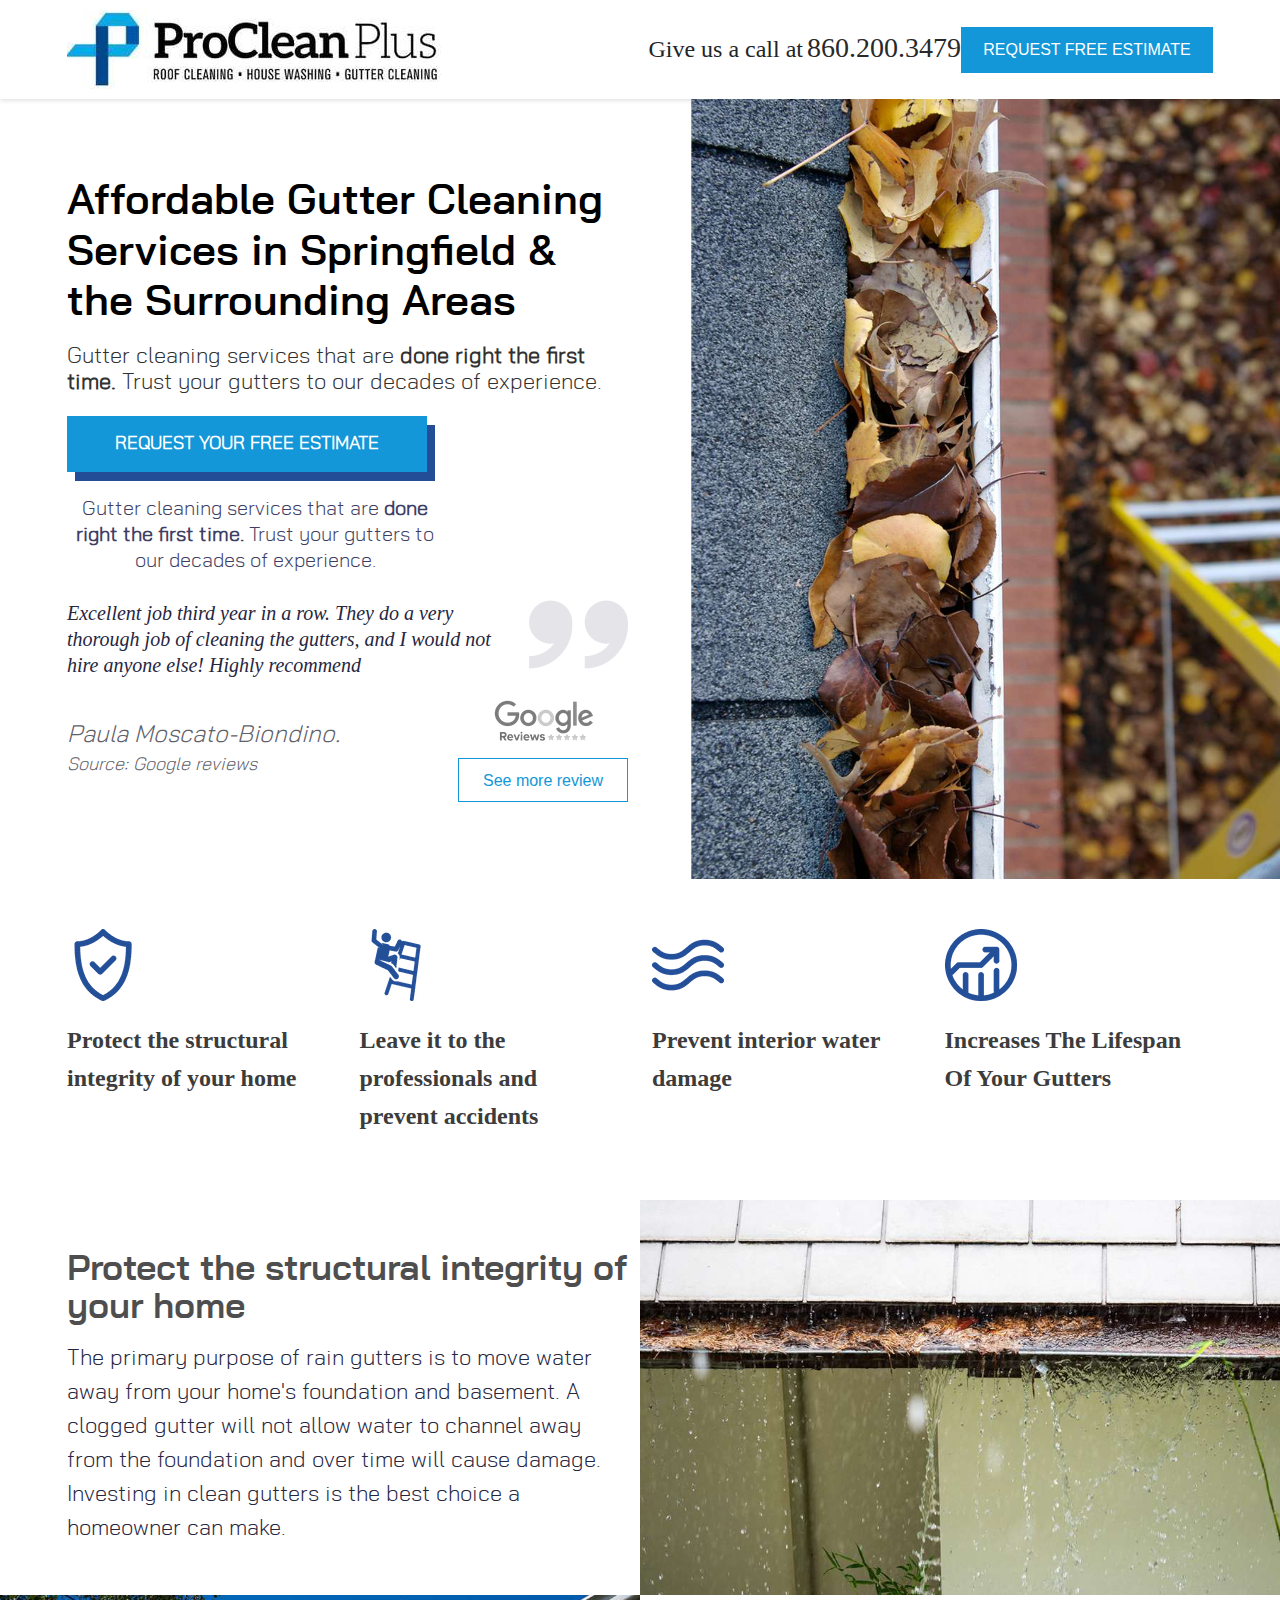
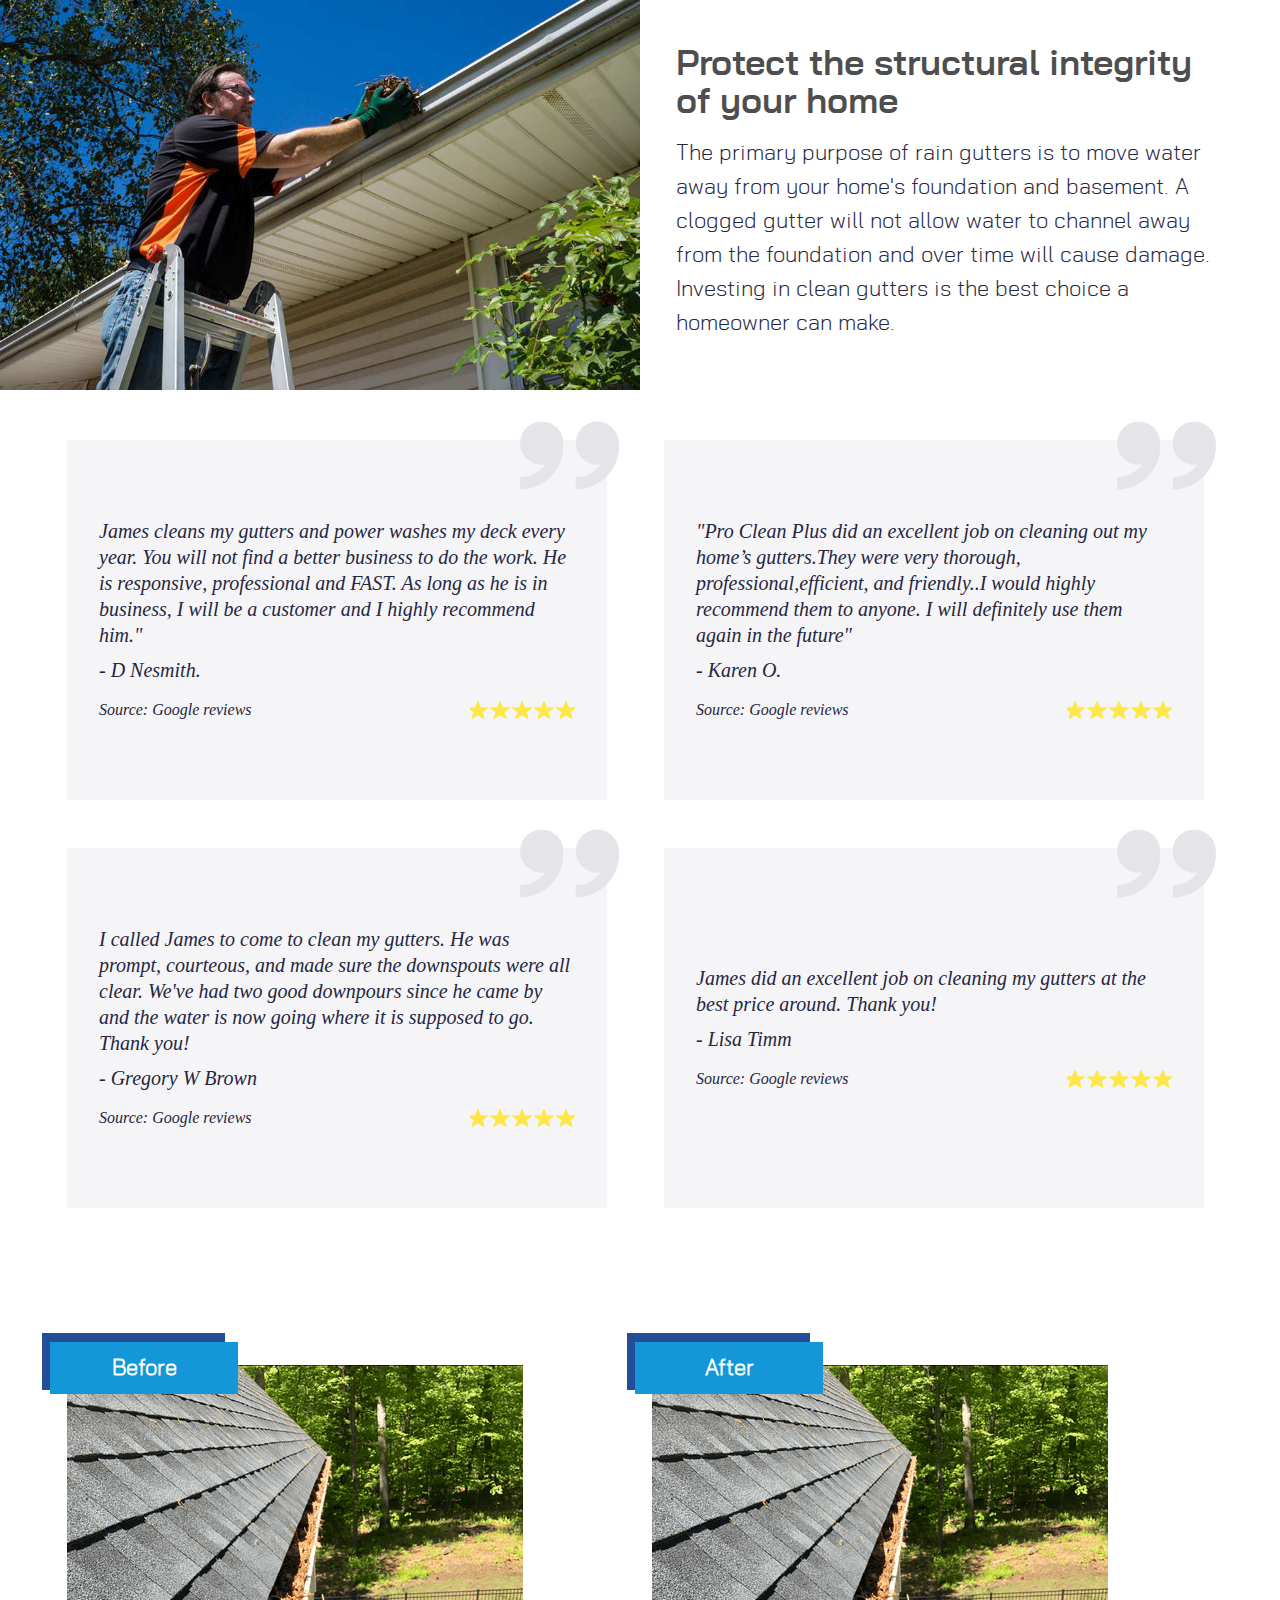
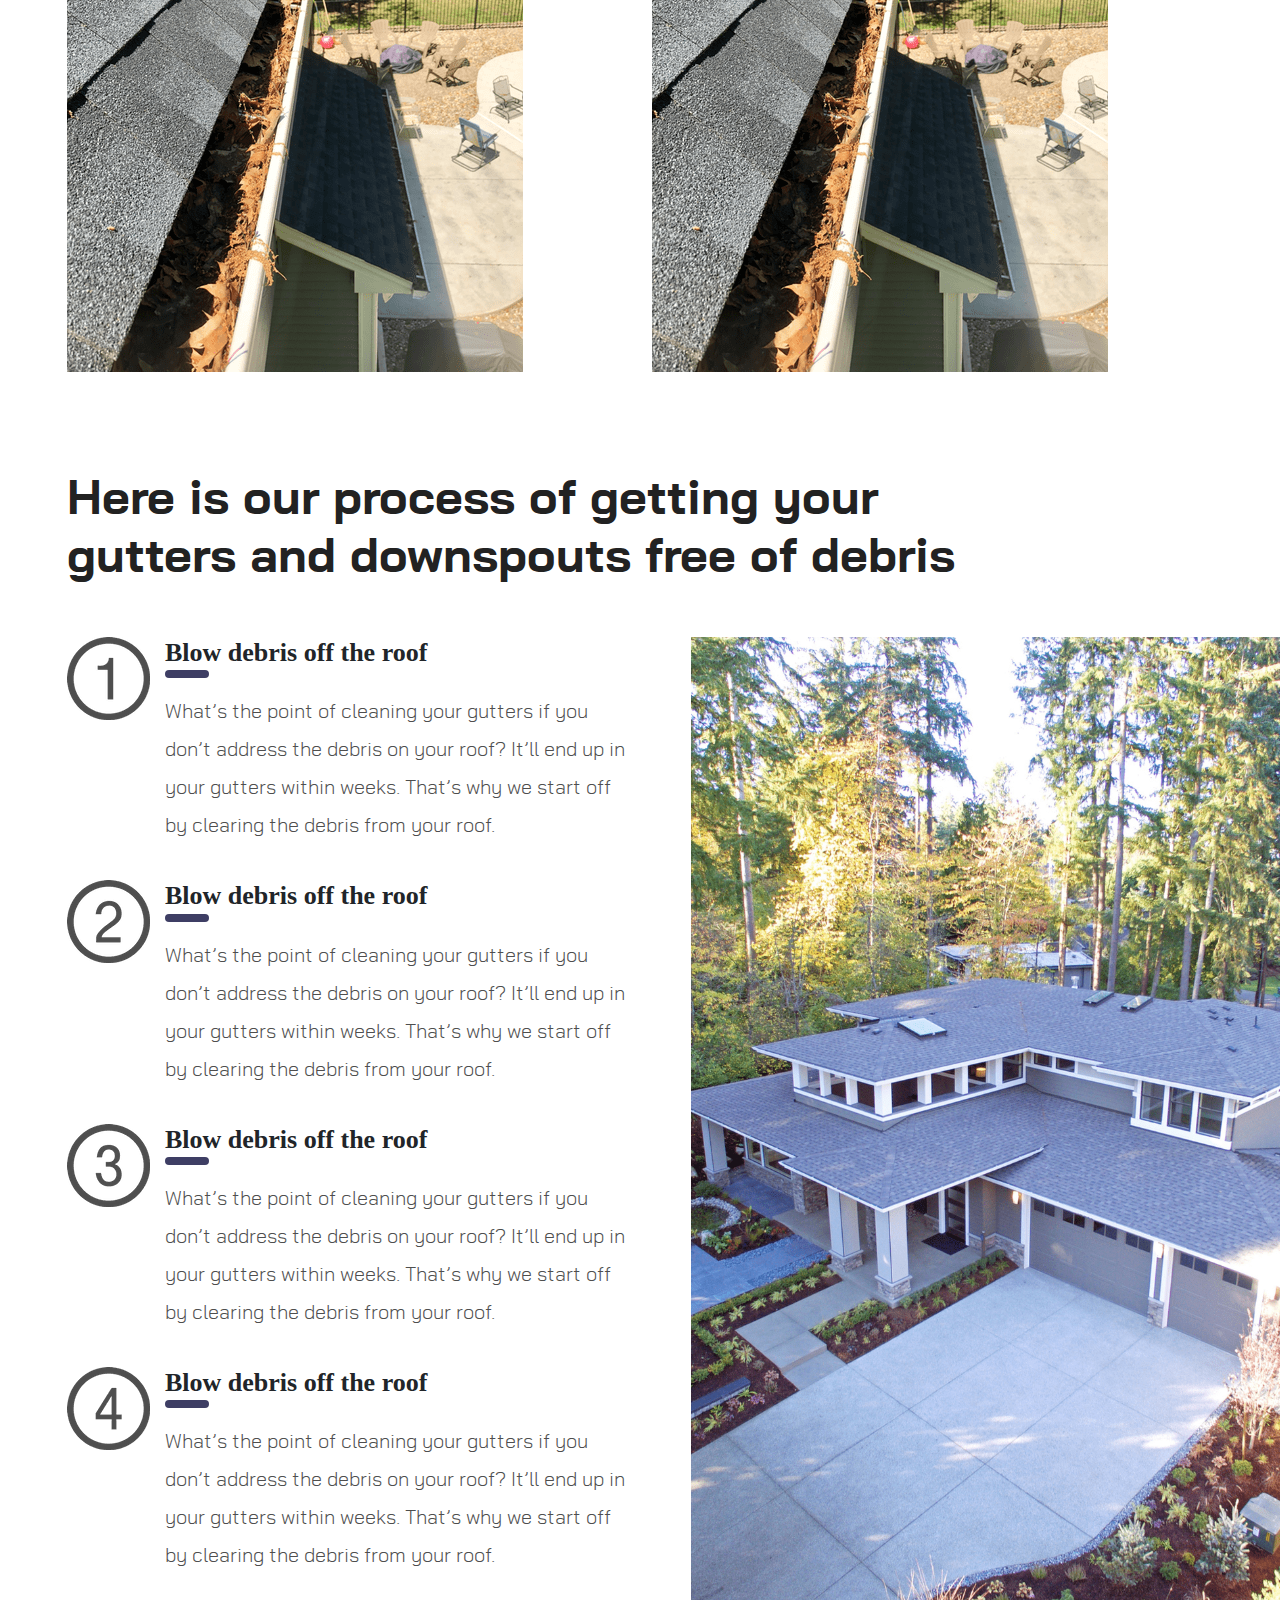
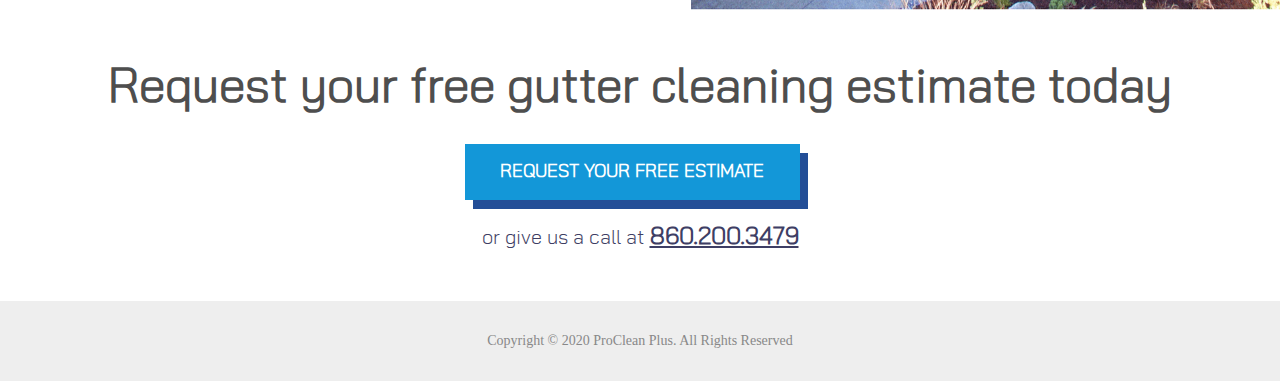
==== index.html @ 65b0648c "fixing all images and div and content" ====
<!DOCTYPE html>
<html lang="en">
  <head>
    <meta charset="UTF-8" />
    <meta http-equiv="X-UA-Compatible" content="IE=edge" />
    <meta name="viewport" content="width=device-width, initial-scale=1.0" />
    <title>Pro Clean Plus HTML 5 Landing Page</title>
    <!-- Cabin Font CSS -->
    <link rel="preconnect" href="https://fonts.googleapis.com" />
    <link rel="preconnect" href="https://fonts.gstatic.com" crossorigin />
    <link
      href="https://fonts.googleapis.com/css2?family=Cabin:wght@400;500;600;700&display=swap"
      rel="stylesheet"
    />
    <!-- Bai Jamjuree Font CSS -->
    <link rel="stylesheet" href="assets/css/bai-jamjuree-fonts.css" />
    <!-- Bootstrap CSS -->
    <link rel="stylesheet" href="assets/css/bootstrap.min.css" />
    <!-- Style CSS -->
    <link rel="stylesheet" href="assets/css/style.css" />
  </head>

  <body>
    <!-- Bootstrap JS -->
    <header class="header-area">
      <div class="container">
        <div class="row align-items-center">
          <div class="col-lg-5">
            <img src="./assets/Images/main-logo.jpg" alt="" srcset="" />
          </div>
          <div class="col-lg-7">
            <div class="d-flex align-items-center justify-content-end">
              <p class="call-info m-0">
                <span>Give us a call at</span>
                <a href="tel:+8602003479">860.200.3479</a>
              </p>
              <a class="btn-primary" href="">REQUEST FREE ESTIMATE</a>
            </div>
          </div>
        </div>
      </div>
    </div>
  </header>
  <main>
    <div class="hero-area d-flex align-items-center">
      <div class="container">
        <div class="row">
          <div class="col-lg-6">
            <div class="hero-content">
              <h2>Affordable Gutter Cleaning Services in Springfield & the Surrounding Areas</h2>
              <p>Gutter cleaning services that are <strong>done right the first time.</strong> Trust your gutters to our
                decades of experience.</p>
              <div class="hero-btn">
                <div class="cta-btn">
                  <a class="" href="">
                    REQUEST YOUR FREE ESTIMATE
                  </a>
                </div>
                <p>
                  Gutter cleaning services that are
                  <strong>done right the first time.</strong> Trust your gutters
                  to our decades of experience.
                </p>
              </div>
              <div class="hero-quote">
                <img src="./assets/Images/testimonial-quetepng.png" alt="">
                <p>Excellent job third year in a row. They do a very thorough job of cleaning the gutters, and I would
                  not hire anyone else! Highly recommend</p>
              </div>
              <div class="hero-review">
                <div>
                  <h4>Paula Moscato-Biondino.</h4>
                  <p>Source: Google reviews</p>
                </div>
                <div class="hero-action">
                  <img src="./assets/Images/google-img.png" alt="" srcset="">
                  <a href="" class="btn-primary">See more review</a>
                </div>
              </div>
            </div>
          </div>
          <div class="col-lg-6">
            <div class="hero-img"></div>
          </div>
        </div>
      </div>
    </div>
    
    <!-- service-card -->
    <div class="service-area py-50">
      <div class="container">
        <div class="row">
            <div class="col-lg-3 col-sm-6 col-xs-12">
              <div class="single-service">
                <img src="./assets/Images/service-card1.png" alt="">
                <h4>Protect the structural integrity of your home</h4>
              </div>
            </div>
            <div class="col-lg-3 col-sm-6 col-xs-12">
              <div class="single-service">
                <img src="./assets/Images/service-card2.png" alt="" />
                <h4>Leave it to the professionals and prevent accidents</h4>
              </div>
            </div>
            <div class="col-lg-3 col-sm-6 col-xs-12">
              <div class="single-service">
                <img src="./assets/Images/service-card3.png" alt="" />
                <h4>Prevent interior water damage</h4>
              </div>
            </div>
            <div class="col-lg-3 col-sm-6 col-xs-12">
              <div class="single-service">
                <img src="./assets/Images/service-card4.png" alt="" />
                <h4>Increases The Lifespan Of Your Gutters</h4>
              </div>
            </div>
        </div>
      </div>
    </div>

    <!-- services details -->
    <div class="services-details py-50">
      <div class="container">
        <div class="row d-flex align-items-center">
          <div class="col-lg-6 col-sm-6 col-12">
            <div class="single-services">
              <h3>Protect the structural integrity of your home</h3>
              <p>The primary purpose of rain gutters is to move water away from your home's foundation and basement. A
                clogged gutter will not allow water to channel away from the foundation and over time will cause damage.
                Investing in clean gutters is the best choice a homeowner can make.</p>
            </div>
          </div>
          <div class="col-lg-6 col-sm-6 col-12">
            <div class="single-services-img"></div>
          </div>
        </div>
      </div>
    </div>

    <div class="services-details py-50">
      <div class="container">
        <div class="row d-flex align-items-center flex-row-reverse">
          <div class="col-lg-6 col-sm-6 col-12">
            <div class="single-services ps-4">
              <h3>Protect the structural integrity of your home</h3>
              <p>The primary purpose of rain gutters is to move water away from your home's foundation and basement. A
                clogged gutter will not allow water to channel away from the foundation and over time will cause damage.
                Investing in clean gutters is the best choice a homeowner can make.</p>
            </div>
          </div>
          <div class="col-lg-6 col-sm-6 col-12">
            <div class="single-services-img left-auto"></div>
          </div>
        </div>
      </div>
    </div>

      <!-- testimonial area -->
      <div class="testimonial-area py-50">
        <div class="container">
          <div class="row g-5">
            <div class="col-md-6 col-12">
              <div class="single-testimonial">
                <img
                  class="testimonial-quete"
                  src="./assets/Images/testimonial-quetepng.png"
                  alt=""
                />
                <p>
                  James cleans my gutters and power washes my deck every year.
                  You will not find a better business to do the work. He is
                  responsive, professional and FAST. As long as he is in
                  business, I will be a customer and I highly recommend him."
                </p>
                <h5>- D Nesmith.</h5>
                <div class="testimonial-review">
                  <p>Source: Google reviews</p>
                  <img src="./assets/Images/testimonial-review.png" alt="" />
                </div>
              </div>
            </div>
            <div class="col-md-6 col-12">
              <div class="single-testimonial">
                <img
                  class="testimonial-quete"
                  src="./assets/Images/testimonial-quetepng.png"
                  alt=""
                />
                <p>
                  "Pro Clean Plus did an excellent job on cleaning out my home’s
                  gutters.They were very thorough, professional,efficient, and
                  friendly..I would highly recommend them to anyone. I will
                  definitely use them again in the future"
                </p>
                <h5>- Karen O.</h5>
                <div class="testimonial-review">
                  <p>Source: Google reviews</p>
                  <img src="./assets/Images/testimonial-review.png" alt="" />
                </div>
              </div>
            </div>
            <div class="col-md-6 col-12">
              <div class="single-testimonial">
                <img
                  class="testimonial-quete"
                  src="./assets/Images/testimonial-quetepng.png"
                  alt=""
                />
                <p>
                  I called James to come to clean my gutters. He was prompt,
                  courteous, and made sure the downspouts were all clear. We've
                  had two good downpours since he came by and the water is now
                  going where it is supposed to go. Thank you!
                </p>
                <h5>- Gregory W Brown</h5>
                <div class="testimonial-review">
                  <p>Source: Google reviews</p>
                  <img src="./assets/Images/testimonial-review.png" alt="" />
                </div>
              </div>
            </div>
            <div class="col-md-6 col-12">
              <div class="single-testimonial">
                <img
                  class="testimonial-quete"
                  src="./assets/Images/testimonial-quetepng.png"
                  alt=""
                />
                <p>
                  James did an excellent job on cleaning my gutters at the best
                  price around. Thank you!
                </p>
                <h5>- Lisa Timm</h5>
                <div class="testimonial-review">
                  <p>Source: Google reviews</p>
                  <img src="./assets/Images/testimonial-review.png" alt="" />
                </div>
              </div>
            </div>
          </div>
        </div>
      </div>
      <!-- show work -->
      <div class="clean-work py-50">
        <div class="container">
          <div class="row">
            <div class="col-lg-6">
              <div class="single-work">
                <div class="clean-btn">
                  <a class="before-btn" href="#">Before</a>
                </div>
                <img src="./assets/Images/show-img1.png" alt="" />
              </div>
            </div>
            <div class="col-lg-6">
              <div class="single-work">
                <div class="clean-btn">
                  <a class="after-btn" href="#">After</a>
                </div>
                <img src="./assets/Images/show-img1.png" alt="" />
              </div>
            </div>
          </div>
        </div>
      </div>
      <!-- Section Title -->
      <div class="section-title py-50">
        <div class="container">
          <div class="row">
            <div class="col">
                <div class="process-title">
                  <h2 class="m-0">
                    Here is our process of getting your <br />
                    gutters and downspouts free of debris
                  </h2>
                </div>
            </div>
          </div>
        </div>
      </div>
      <!-- working process -->
      <div class="work-process-area d-flex align-items-center">
        <div class="container">
          <div class="row">
            <div class="col-lg-6 col-12">
              <div class="process-content">
                <div class="process-list">
                  <img src="./assets/Images/process-number1.png" alt="">
                  <div class="process-list-text">
                    <h3>Blow debris off the roof
                    </h3>
                    <p>What’s the point of cleaning your gutters if you don’t address the debris on your roof? It’ll end
                      up in your gutters within weeks. That’s why we start off by clearing the debris from your roof.</p>
                  </div>
                </div>
                <div class="process-list">
                  <img src="./assets/Images/process-number2.png" alt="" />
                  <div class="process-list-text">
                    <h3>Blow debris off the roof</h3>
                    <p>
                      What’s the point of cleaning your gutters if you don’t
                      address the debris on your roof? It’ll end up in your
                      gutters within weeks. That’s why we start off by clearing
                      the debris from your roof.
                    </p>
                  </div>
                </div>
                <div class="process-list">
                  <img src="./assets/Images/process-number3.png" alt="" />
                  <div class="process-list-text">
                    <h3>Blow debris off the roof</h3>
                    <p>
                      What’s the point of cleaning your gutters if you don’t
                      address the debris on your roof? It’ll end up in your
                      gutters within weeks. That’s why we start off by clearing
                      the debris from your roof.
                    </p>
                  </div>
                </div>
                <div class="process-list">
                  <img src="./assets/Images/process-number4.png" alt="" />
                  <div class="process-list-text">
                    <h3>Blow debris off the roof</h3>
                    <p>
                      What’s the point of cleaning your gutters if you don’t
                      address the debris on your roof? It’ll end up in your
                      gutters within weeks. That’s why we start off by clearing
                      the debris from your roof.
                    </p>
                  </div>
                </div>
              </div>
            </div>
            <div class="col-lg-6 col-12">
              <div class="process-img"></div>
            </div>
          </div>
        </div>
      </div>
      <!-- cta area -->
      <div class="cta-area py-50">
        <div class="container">
          <div class="row">
            <div class="col">
              <h2>Request your free gutter cleaning estimate today</h2>
              <div class="cta-btn">
                <a class="" href=""> REQUEST YOUR FREE ESTIMATE </a>
              </div>
              <p>
                <span> or give us a call at </span>
                <a href="tel:+8602003479">860.200.3479</a>
              </p>
            </div>
          </div>
        </div>
      </div>
    </main>
    <footer class="footer-area">
      <p>Copyright © 2020 ProClean Plus. All Rights Reserved</p>
    </footer>
    <script src="assets/js/bootstrap.bundle.min.js"></script>
  </body>
</html>
---- assets/css/bai-jamjuree-fonts.css ----
@font-face {
  font-family: "bai_jamjureebold";
  src: url([data-uri])
    format("truetype");
  font-weight: normal;
  font-style: normal;
}

@font-face {
  font-family: "bai_jamjureeregular";
  src: url([data-uri])
    format("truetype");
  font-weight: normal;
  font-style: normal;
}

@font-face {
  font-family: "bai_jamjuree_lightregular";
  src: url([data-uri])
    format("truetype");
  font-weight: normal;
  font-style: normal;
}

@font-face {
  font-family: "bai_jamjuree_mediumregular";
  src: url([data-uri])
    format("truetype");
  font-weight: normal;
  font-style: normal;
}

@font-face {
  font-family: "bai_jamjuree_semiboldregular";
  src: url([data-uri])
    format("truetype");
  font-weight: normal;
  font-style: normal;
}
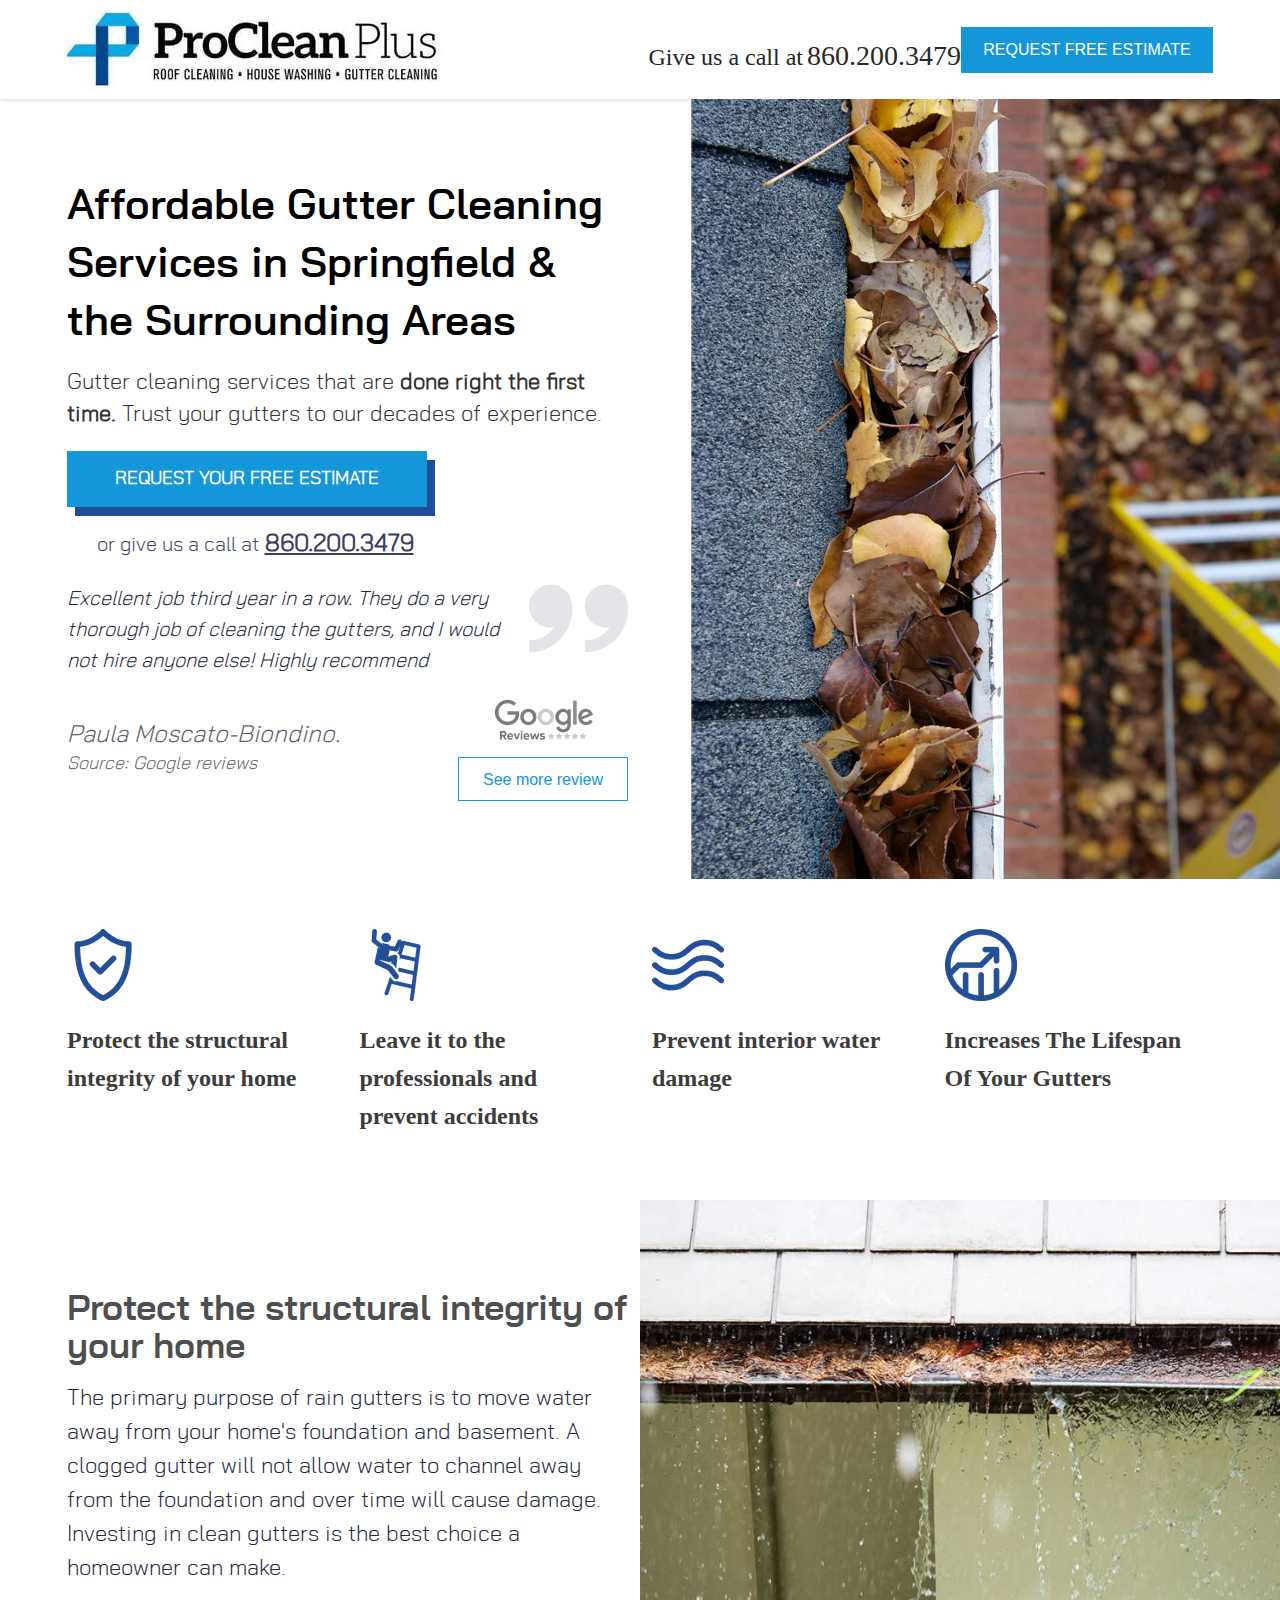
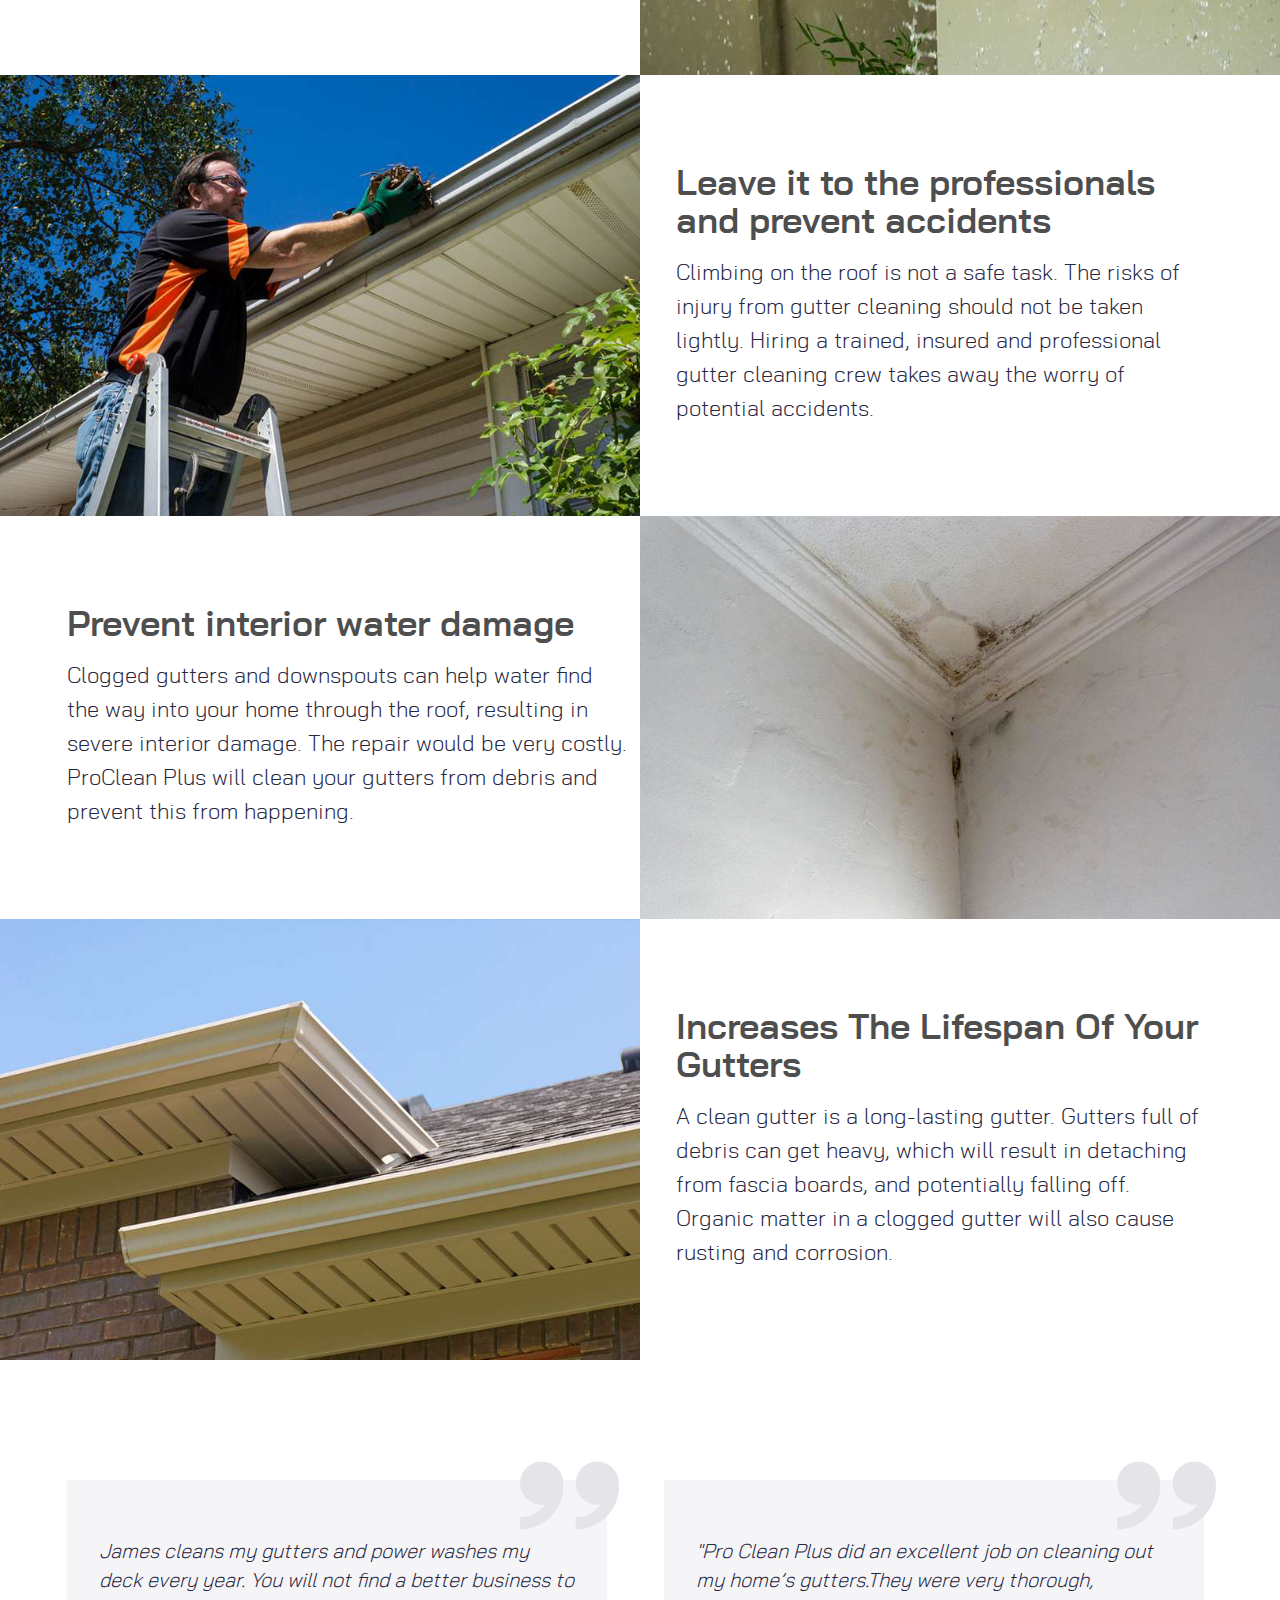
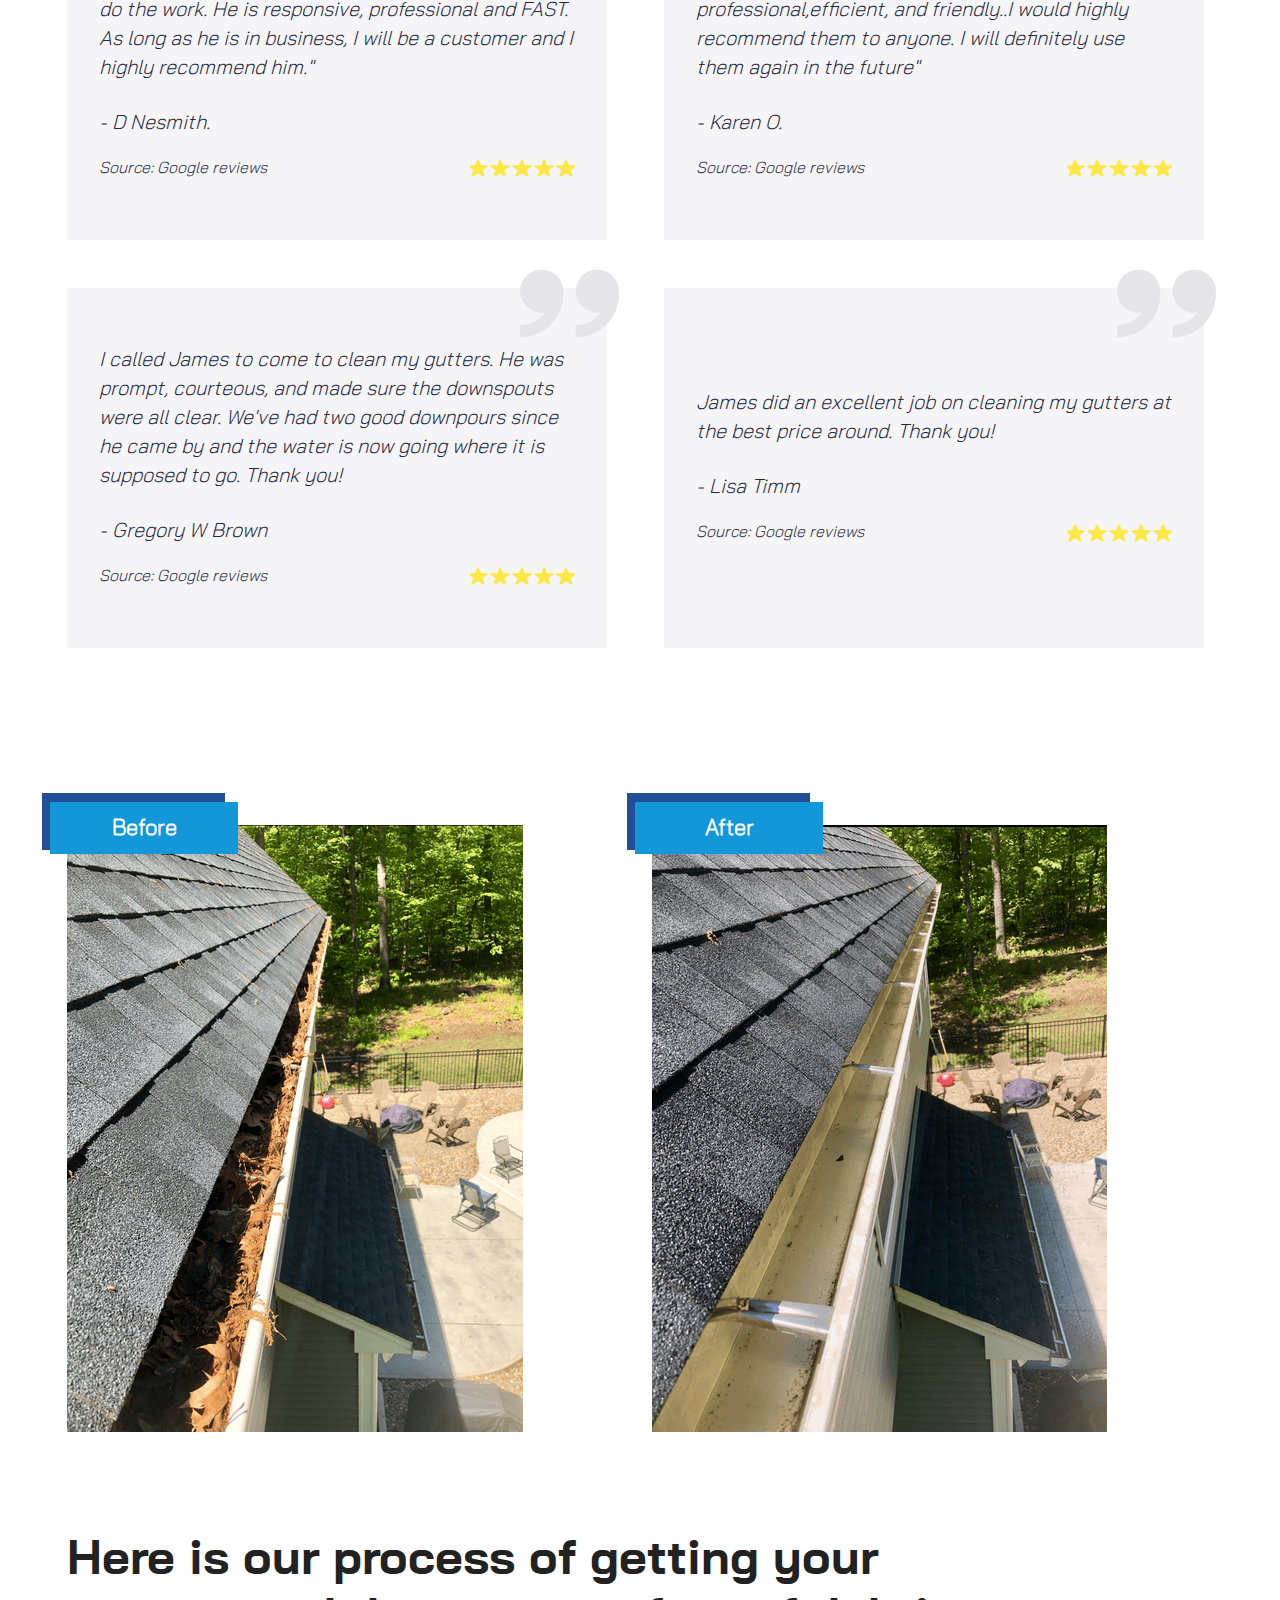
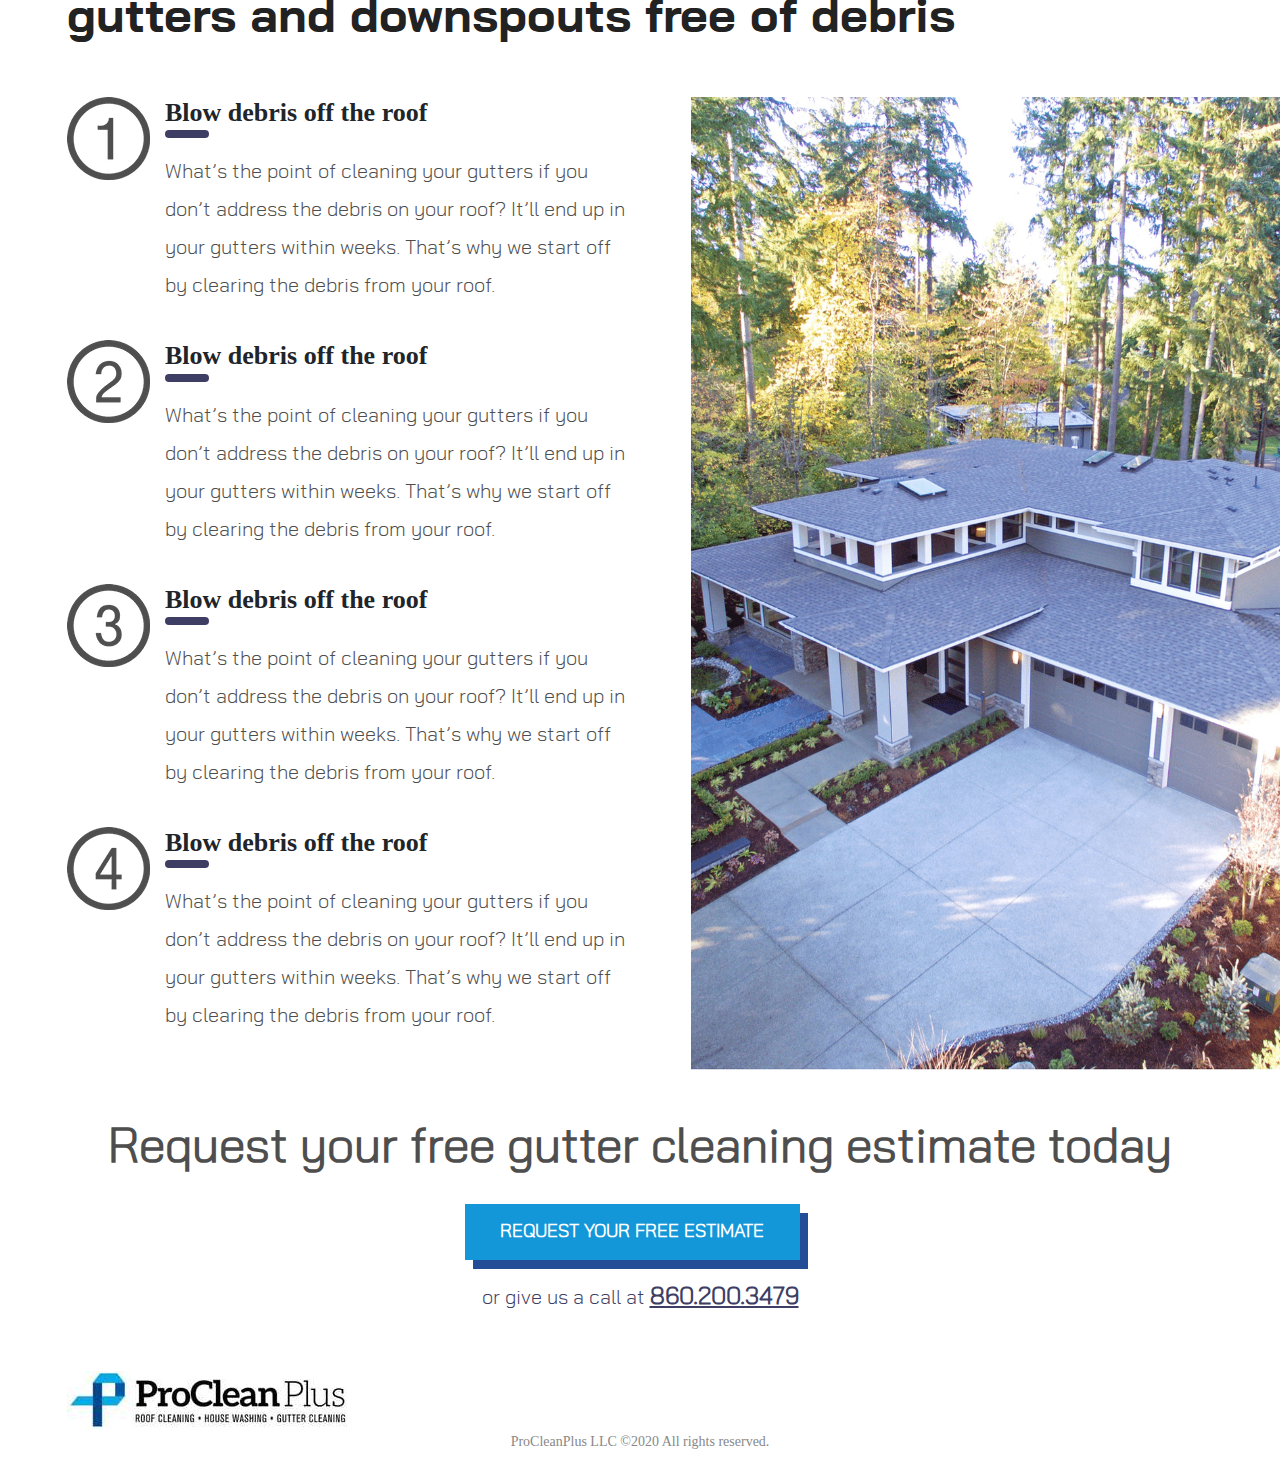
==== commit 015eba83: "complate page" ====
--- a/index.html
+++ b/index.html
@@ -1,51 +1,50 @@
 <!DOCTYPE html>
 <html lang="en">
-  <head>
-    <meta charset="UTF-8" />
-    <meta http-equiv="X-UA-Compatible" content="IE=edge" />
-    <meta name="viewport" content="width=device-width, initial-scale=1.0" />
-    <title>Pro Clean Plus HTML 5 Landing Page</title>
-    <!-- Cabin Font CSS -->
-    <link rel="preconnect" href="https://fonts.googleapis.com" />
-    <link rel="preconnect" href="https://fonts.gstatic.com" crossorigin />
-    <link
-      href="https://fonts.googleapis.com/css2?family=Cabin:wght@400;500;600;700&display=swap"
-      rel="stylesheet"
-    />
-    <!-- Bai Jamjuree Font CSS -->
-    <link rel="stylesheet" href="assets/css/bai-jamjuree-fonts.css" />
-    <!-- Bootstrap CSS -->
-    <link rel="stylesheet" href="assets/css/bootstrap.min.css" />
-    <!-- Style CSS -->
-    <link rel="stylesheet" href="assets/css/style.css" />
-  </head>
-
-  <body>
-    <!-- Bootstrap JS -->
-    <header class="header-area">
-      <div class="container">
-        <div class="row align-items-center">
-          <div class="col-lg-5">
-            <img src="./assets/Images/main-logo.jpg" alt="" srcset="" />
-          </div>
-          <div class="col-lg-7">
-            <div class="d-flex align-items-center justify-content-end">
-              <p class="call-info m-0">
-                <span>Give us a call at</span>
-                <a href="tel:+8602003479">860.200.3479</a>
-              </p>
-              <a class="btn-primary" href="">REQUEST FREE ESTIMATE</a>
-            </div>
-          </div>
-        </div>
-      </div>
+
+<head>
+  <meta charset="UTF-8" />
+  <meta http-equiv="X-UA-Compatible" content="IE=edge" />
+  <meta name="viewport" content="width=device-width, initial-scale=1.0" />
+  <title>Pro Clean Plus HTML 5 Landing Page</title>
+  <!-- Cabin Font CSS -->
+  <link rel="preconnect" href="https://fonts.googleapis.com" />
+  <link rel="preconnect" href="https://fonts.gstatic.com" crossorigin />
+  <link href="https://fonts.googleapis.com/css2?family=Cabin:wght@400;500;600;700&display=swap" rel="stylesheet" />
+  <!-- Bai Jamjuree Font CSS -->
+  <link rel="stylesheet" href="assets/css/bai-jamjuree-fonts.css" />
+  <!-- Bootstrap CSS -->
+  <link rel="stylesheet" href="assets/css/bootstrap.min.css" />
+  <!-- Style CSS -->
+  <link rel="stylesheet" href="assets/css/style.css" />
+</head>
+
+<body>
+  <!-- Bootstrap JS -->
+  <header class="header-area">
+    <div class="container">
+      <div class="row align-items-center">
+        <div class="col-lg-5 col-6">
+          <img src="./assets/Images/main-logo.jpg" alt="" srcset="" />
+        </div>
+        <div class="col-lg-7 col-6">
+          <div class="d-flex align-items-center justify-content-end">
+            <p class="call-info m-0 align-self-end">
+              <span>Give us a call at</span>
+              <a href="tel:+8602003479">860.200.3479</a>
+            </p>
+            <a class="btn-primary desktop-btn" href="">REQUEST FREE ESTIMATE</a>
+            <a class="btn-primary mobile-btn" href="tel:+8602003479">CLICK TO CALL</a>
+          </div>
+        </div>
+      </div>
+    </div>
     </div>
   </header>
   <main>
     <div class="hero-area d-flex align-items-center">
       <div class="container">
         <div class="row">
-          <div class="col-lg-6">
+          <div class="col-md-6">
             <div class="hero-content">
               <h2>Affordable Gutter Cleaning Services in Springfield & the Surrounding Areas</h2>
               <p>Gutter cleaning services that are <strong>done right the first time.</strong> Trust your gutters to our
@@ -57,11 +56,11 @@
                   </a>
                 </div>
                 <p>
-                  Gutter cleaning services that are
-                  <strong>done right the first time.</strong> Trust your gutters
-                  to our decades of experience.
+                  <span> or give us a call at </span>
+                  <a href="tel:+8602003479">860.200.3479</a>
                 </p>
               </div>
+
               <div class="hero-quote">
                 <img src="./assets/Images/testimonial-quetepng.png" alt="">
                 <p>Excellent job third year in a row. They do a very thorough job of cleaning the gutters, and I would
@@ -79,46 +78,46 @@
               </div>
             </div>
           </div>
-          <div class="col-lg-6">
+          <div class="col-md-6">
             <div class="hero-img"></div>
           </div>
         </div>
       </div>
     </div>
-    
+
     <!-- service-card -->
     <div class="service-area py-50">
       <div class="container">
         <div class="row">
-            <div class="col-lg-3 col-sm-6 col-xs-12">
-              <div class="single-service">
-                <img src="./assets/Images/service-card1.png" alt="">
-                <h4>Protect the structural integrity of your home</h4>
-              </div>
-            </div>
-            <div class="col-lg-3 col-sm-6 col-xs-12">
-              <div class="single-service">
-                <img src="./assets/Images/service-card2.png" alt="" />
-                <h4>Leave it to the professionals and prevent accidents</h4>
-              </div>
-            </div>
-            <div class="col-lg-3 col-sm-6 col-xs-12">
-              <div class="single-service">
-                <img src="./assets/Images/service-card3.png" alt="" />
-                <h4>Prevent interior water damage</h4>
-              </div>
-            </div>
-            <div class="col-lg-3 col-sm-6 col-xs-12">
-              <div class="single-service">
-                <img src="./assets/Images/service-card4.png" alt="" />
-                <h4>Increases The Lifespan Of Your Gutters</h4>
-              </div>
-            </div>
-        </div>
-      </div>
-    </div>
-
-    <!-- services details -->
+          <div class="col-lg-3 col-sm-6 col-xs-12">
+            <div class="single-service">
+              <img src="./assets/Images/service-card1.png" alt="">
+              <h4>Protect the structural integrity of your home</h4>
+            </div>
+          </div>
+          <div class="col-lg-3 col-sm-6 col-xs-12">
+            <div class="single-service">
+              <img src="./assets/Images/service-card2.png" alt="" />
+              <h4>Leave it to the professionals and prevent accidents</h4>
+            </div>
+          </div>
+          <div class="col-lg-3 col-sm-6 col-xs-12">
+            <div class="single-service">
+              <img src="./assets/Images/service-card3.png" alt="" />
+              <h4>Prevent interior water damage</h4>
+            </div>
+          </div>
+          <div class="col-lg-3 col-sm-6 col-xs-12">
+            <div class="single-service">
+              <img src="./assets/Images/service-card4.png" alt="" />
+              <h4>Increases The Lifespan Of Your Gutters</h4>
+            </div>
+          </div>
+        </div>
+      </div>
+    </div>
+
+    <!-- services details 1-->
     <div class="services-details py-50">
       <div class="container">
         <div class="row d-flex align-items-center">
@@ -142,10 +141,10 @@
         <div class="row d-flex align-items-center flex-row-reverse">
           <div class="col-lg-6 col-sm-6 col-12">
             <div class="single-services ps-4">
-              <h3>Protect the structural integrity of your home</h3>
-              <p>The primary purpose of rain gutters is to move water away from your home's foundation and basement. A
-                clogged gutter will not allow water to channel away from the foundation and over time will cause damage.
-                Investing in clean gutters is the best choice a homeowner can make.</p>
+              <h3>Leave it to the professionals and prevent accidents</h3>
+              <p>Climbing on the roof is not a safe task. The risks of injury from gutter cleaning should not be taken
+                lightly. Hiring a trained, insured and professional gutter cleaning crew takes away the worry of
+                potential accidents.</p>
             </div>
           </div>
           <div class="col-lg-6 col-sm-6 col-12">
@@ -154,210 +153,245 @@
         </div>
       </div>
     </div>
-
-      <!-- testimonial area -->
-      <div class="testimonial-area py-50">
-        <div class="container">
-          <div class="row g-5">
-            <div class="col-md-6 col-12">
-              <div class="single-testimonial">
-                <img
-                  class="testimonial-quete"
-                  src="./assets/Images/testimonial-quetepng.png"
-                  alt=""
-                />
-                <p>
-                  James cleans my gutters and power washes my deck every year.
-                  You will not find a better business to do the work. He is
-                  responsive, professional and FAST. As long as he is in
-                  business, I will be a customer and I highly recommend him."
-                </p>
-                <h5>- D Nesmith.</h5>
-                <div class="testimonial-review">
-                  <p>Source: Google reviews</p>
-                  <img src="./assets/Images/testimonial-review.png" alt="" />
-                </div>
-              </div>
-            </div>
-            <div class="col-md-6 col-12">
-              <div class="single-testimonial">
-                <img
-                  class="testimonial-quete"
-                  src="./assets/Images/testimonial-quetepng.png"
-                  alt=""
-                />
-                <p>
-                  "Pro Clean Plus did an excellent job on cleaning out my home’s
-                  gutters.They were very thorough, professional,efficient, and
-                  friendly..I would highly recommend them to anyone. I will
-                  definitely use them again in the future"
-                </p>
-                <h5>- Karen O.</h5>
-                <div class="testimonial-review">
-                  <p>Source: Google reviews</p>
-                  <img src="./assets/Images/testimonial-review.png" alt="" />
-                </div>
-              </div>
-            </div>
-            <div class="col-md-6 col-12">
-              <div class="single-testimonial">
-                <img
-                  class="testimonial-quete"
-                  src="./assets/Images/testimonial-quetepng.png"
-                  alt=""
-                />
-                <p>
-                  I called James to come to clean my gutters. He was prompt,
-                  courteous, and made sure the downspouts were all clear. We've
-                  had two good downpours since he came by and the water is now
-                  going where it is supposed to go. Thank you!
-                </p>
-                <h5>- Gregory W Brown</h5>
-                <div class="testimonial-review">
-                  <p>Source: Google reviews</p>
-                  <img src="./assets/Images/testimonial-review.png" alt="" />
-                </div>
-              </div>
-            </div>
-            <div class="col-md-6 col-12">
-              <div class="single-testimonial">
-                <img
-                  class="testimonial-quete"
-                  src="./assets/Images/testimonial-quetepng.png"
-                  alt=""
-                />
-                <p>
-                  James did an excellent job on cleaning my gutters at the best
-                  price around. Thank you!
-                </p>
-                <h5>- Lisa Timm</h5>
-                <div class="testimonial-review">
-                  <p>Source: Google reviews</p>
-                  <img src="./assets/Images/testimonial-review.png" alt="" />
-                </div>
-              </div>
-            </div>
-          </div>
-        </div>
-      </div>
-      <!-- show work -->
-      <div class="clean-work py-50">
-        <div class="container">
-          <div class="row">
-            <div class="col-lg-6">
-              <div class="single-work">
-                <div class="clean-btn">
-                  <a class="before-btn" href="#">Before</a>
-                </div>
-                <img src="./assets/Images/show-img1.png" alt="" />
-              </div>
-            </div>
-            <div class="col-lg-6">
-              <div class="single-work">
-                <div class="clean-btn">
-                  <a class="after-btn" href="#">After</a>
-                </div>
-                <img src="./assets/Images/show-img1.png" alt="" />
-              </div>
-            </div>
-          </div>
-        </div>
-      </div>
-      <!-- Section Title -->
-      <div class="section-title py-50">
-        <div class="container">
-          <div class="row">
-            <div class="col">
-                <div class="process-title">
-                  <h2 class="m-0">
-                    Here is our process of getting your <br />
-                    gutters and downspouts free of debris
-                  </h2>
-                </div>
-            </div>
-          </div>
-        </div>
-      </div>
-      <!-- working process -->
-      <div class="work-process-area d-flex align-items-center">
-        <div class="container">
-          <div class="row">
-            <div class="col-lg-6 col-12">
-              <div class="process-content">
-                <div class="process-list">
-                  <img src="./assets/Images/process-number1.png" alt="">
-                  <div class="process-list-text">
-                    <h3>Blow debris off the roof
-                    </h3>
-                    <p>What’s the point of cleaning your gutters if you don’t address the debris on your roof? It’ll end
-                      up in your gutters within weeks. That’s why we start off by clearing the debris from your roof.</p>
-                  </div>
-                </div>
-                <div class="process-list">
-                  <img src="./assets/Images/process-number2.png" alt="" />
-                  <div class="process-list-text">
-                    <h3>Blow debris off the roof</h3>
-                    <p>
-                      What’s the point of cleaning your gutters if you don’t
-                      address the debris on your roof? It’ll end up in your
-                      gutters within weeks. That’s why we start off by clearing
-                      the debris from your roof.
-                    </p>
-                  </div>
-                </div>
-                <div class="process-list">
-                  <img src="./assets/Images/process-number3.png" alt="" />
-                  <div class="process-list-text">
-                    <h3>Blow debris off the roof</h3>
-                    <p>
-                      What’s the point of cleaning your gutters if you don’t
-                      address the debris on your roof? It’ll end up in your
-                      gutters within weeks. That’s why we start off by clearing
-                      the debris from your roof.
-                    </p>
-                  </div>
-                </div>
-                <div class="process-list">
-                  <img src="./assets/Images/process-number4.png" alt="" />
-                  <div class="process-list-text">
-                    <h3>Blow debris off the roof</h3>
-                    <p>
-                      What’s the point of cleaning your gutters if you don’t
-                      address the debris on your roof? It’ll end up in your
-                      gutters within weeks. That’s why we start off by clearing
-                      the debris from your roof.
-                    </p>
-                  </div>
-                </div>
-              </div>
-            </div>
-            <div class="col-lg-6 col-12">
-              <div class="process-img"></div>
-            </div>
-          </div>
-        </div>
-      </div>
-      <!-- cta area -->
-      <div class="cta-area py-50">
-        <div class="container">
-          <div class="row">
-            <div class="col">
-              <h2>Request your free gutter cleaning estimate today</h2>
-              <div class="cta-btn">
-                <a class="" href=""> REQUEST YOUR FREE ESTIMATE </a>
-              </div>
+    <div class="services-details py-50">
+      <div class="container">
+        <div class="row d-flex align-items-center">
+          <div class="col-lg-6 col-sm-6 col-12">
+            <div class="single-services">
+              <h3>Prevent interior water damage</h3>
+              <p>Clogged gutters and downspouts can help water find the way into your home through the roof, resulting
+                in severe interior damage. The repair would be very costly. ProClean Plus will clean your gutters from
+                debris and prevent this from happening. </p>
+            </div>
+          </div>
+          <div class="col-lg-6 col-sm-6 col-12">
+            <div class="single-services-img2"></div>
+          </div>
+        </div>
+      </div>
+    </div>
+
+    <div class="services-details py-50">
+      <div class="container">
+        <div class="row d-flex align-items-center flex-row-reverse">
+          <div class="col-lg-6 col-sm-6 col-12">
+            <div class="single-services ps-4">
+              <h3>Increases The Lifespan Of Your Gutters</h3>
+              <p>A clean gutter is a long-lasting gutter. Gutters full of debris can get heavy, which will result in
+                detaching from fascia boards, and potentially falling off. Organic matter in a clogged gutter will also
+                cause rusting and corrosion. </p>
+            </div>
+          </div>
+          <div class="col-lg-6 col-sm-6 col-12">
+            <div class="single-services-img2 left-auto"></div>
+          </div>
+        </div>
+      </div>
+    </div>
+
+    <!-- testimonial area -->
+    <div class="testimonial-area">
+      <div class="container">
+        <div class="row g-5">
+          <div class="col-md-6 col-12">
+            <div class="single-testimonial">
+              <img class="testimonial-quete" src="./assets/Images/testimonial-quetepng.png" alt="" />
               <p>
-                <span> or give us a call at </span>
-                <a href="tel:+8602003479">860.200.3479</a>
+                James cleans my gutters and power washes my deck every year.
+                You will not find a better business to do the work. He is
+                responsive, professional and FAST. As long as he is in
+                business, I will be a customer and I highly recommend him."
               </p>
-            </div>
-          </div>
-        </div>
-      </div>
-    </main>
-    <footer class="footer-area">
-      <p>Copyright © 2020 ProClean Plus. All Rights Reserved</p>
-    </footer>
-    <script src="assets/js/bootstrap.bundle.min.js"></script>
-  </body>
-</html>
+              <h5>- D Nesmith.</h5>
+              <div class="testimonial-review">
+                <p>Source: Google reviews</p>
+                <img src="./assets/Images/testimonial-review.png" alt="" />
+              </div>
+            </div>
+          </div>
+          <div class="col-md-6 col-12">
+            <div class="single-testimonial">
+              <img class="testimonial-quete" src="./assets/Images/testimonial-quetepng.png" alt="" />
+              <p>
+                "Pro Clean Plus did an excellent job on cleaning out my home’s
+                gutters.They were very thorough, professional,efficient, and
+                friendly..I would highly recommend them to anyone. I will
+                definitely use them again in the future"
+              </p>
+              <h5>- Karen O.</h5>
+              <div class="testimonial-review">
+                <p>Source: Google reviews</p>
+                <img src="./assets/Images/testimonial-review.png" alt="" />
+              </div>
+            </div>
+          </div>
+          <div class="col-md-6 col-12">
+            <div class="single-testimonial">
+              <img class="testimonial-quete" src="./assets/Images/testimonial-quetepng.png" alt="" />
+              <p>
+                I called James to come to clean my gutters. He was prompt,
+                courteous, and made sure the downspouts were all clear. We've
+                had two good downpours since he came by and the water is now
+                going where it is supposed to go. Thank you!
+              </p>
+              <h5>- Gregory W Brown</h5>
+              <div class="testimonial-review">
+                <p>Source: Google reviews</p>
+                <img src="./assets/Images/testimonial-review.png" alt="" />
+              </div>
+            </div>
+          </div>
+          <div class="col-md-6 col-12">
+            <div class="single-testimonial">
+              <img class="testimonial-quete" src="./assets/Images/testimonial-quetepng.png" alt="" />
+              <p>
+                James did an excellent job on cleaning my gutters at the best
+                price around. Thank you!
+              </p>
+              <h5>- Lisa Timm</h5>
+              <div class="testimonial-review">
+                <p>Source: Google reviews</p>
+                <img src="./assets/Images/testimonial-review.png" alt="" />
+              </div>
+            </div>
+          </div>
+        </div>
+      </div>
+    </div>
+    <!-- show work -->
+    <div class="clean-work py-50">
+      <div class="container">
+        <div class="row">
+          <div class="col-lg-6 col-md-6">
+            <div class="single-work">
+              <div class="clean-btn">
+                <a class="before-btn" href="#">Before</a>
+              </div>
+              <img src="./assets/Images/show-img1.png" alt="" />
+            </div>
+          </div>
+          <div class="col-lg-6 col-md-6">
+            <div class="single-work">
+              <div class="clean-btn">
+                <a class="after-btn" href="#">After</a>
+              </div>
+              <img src="./assets/Images/show-img2.png" alt="" />
+            </div>
+          </div>
+        </div>
+      </div>
+    </div>
+    <!-- Section Title -->
+    <div class="section-title py-50">
+      <div class="container">
+        <div class="row">
+          <div class="col">
+            <div class="process-title">
+              <h2 class="m-0">
+                Here is our process of getting your <br />
+                gutters and downspouts free of debris
+              </h2>
+            </div>
+          </div>
+        </div>
+      </div>
+    </div>
+    <!-- working process -->
+    <div class="work-process-area d-flex align-items-center">
+      <div class="container">
+        <div class="row">
+          <div class="col-md-6  col-12">
+            <div class="process-content">
+              <div class="process-list">
+                <img src="./assets/Images/process-number1.png" alt="">
+                <div class="process-list-text">
+                  <h3>Blow debris off the roof
+                  </h3>
+                  <p>What’s the point of cleaning your gutters if you don’t address the debris on your roof? It’ll end
+                    up in your gutters within weeks. That’s why we start off by clearing the debris from your roof.</p>
+                </div>
+              </div>
+              <div class="process-list">
+                <img src="./assets/Images/process-number2.png" alt="" />
+                <div class="process-list-text">
+                  <h3>Blow debris off the roof</h3>
+                  <p>
+                    What’s the point of cleaning your gutters if you don’t
+                    address the debris on your roof? It’ll end up in your
+                    gutters within weeks. That’s why we start off by clearing
+                    the debris from your roof.
+                  </p>
+                </div>
+              </div>
+              <div class="process-list">
+                <img src="./assets/Images/process-number3.png" alt="" />
+                <div class="process-list-text">
+                  <h3>Blow debris off the roof</h3>
+                  <p>
+                    What’s the point of cleaning your gutters if you don’t
+                    address the debris on your roof? It’ll end up in your
+                    gutters within weeks. That’s why we start off by clearing
+                    the debris from your roof.
+                  </p>
+                </div>
+              </div>
+              <div class="process-list">
+                <img src="./assets/Images/process-number4.png" alt="" />
+                <div class="process-list-text">
+                  <h3>Blow debris off the roof</h3>
+                  <p>
+                    What’s the point of cleaning your gutters if you don’t
+                    address the debris on your roof? It’ll end up in your
+                    gutters within weeks. That’s why we start off by clearing
+                    the debris from your roof.
+                  </p>
+                </div>
+              </div>
+            </div>
+          </div>
+          <div class="col-md-6  col-12">
+            <div class="process-img"></div>
+          </div>
+        </div>
+      </div>
+    </div>
+    <!-- cta area -->
+    <div class="cta-area py-50">
+      <div class="container">
+        <div class="row">
+          <div class="col">
+            <h2>Request your free gutter cleaning estimate today</h2>
+            <div class="cta-btn">
+              <a class="" href=""> REQUEST YOUR FREE ESTIMATE </a>
+            </div>
+            <p>
+              <span> or give us a call at </span>
+              <a href="tel:+8602003479">860.200.3479</a>
+            </p>
+          </div>
+        </div>
+      </div>
+    </div>
+  </main>
+
+
+
+  <footer class="footer-area">
+    <div class="container">
+      <img src="./assets/Images/footer-logo.jpg" alt="" srcset="">
+      <p>ProCleanPlus LLC ©2020 All rights reserved.</p>
+    </div>
+  </footer>
+
+
+
+
+
+
+
+
+
+  <script src="assets/js/bootstrap.bundle.min.js"></script>
+</body>
+
+</html>--- a/assets/css/style.css
+++ b/assets/css/style.css
@@ -8,6 +8,7 @@
   --pcp-primary-font-family: "Cabin", sans-serif;
   --pcp-secondary-font-family: "bai_jamjureebold";
 }
+/* font-family: var(--pcp-secondary-font-family); */
 *,
 *::before,
 *::after {
@@ -79,6 +80,9 @@
   background: rgba(255, 255, 255, 1);
   box-shadow: rgba(0, 0, 0, 0.15) 0px 1px 5px 0px;
 }
+a.btn-primary.mobile-btn {
+  display: none;
+}
 .call-info span {
   font-size: 24px;
   text-align: center;
@@ -93,18 +97,19 @@
   position: relative;
   min-height: 780px;
 }
-
 .hero-content h2 {
   font-weight: 700;
   font-family: bai_jamjuree_semiboldregular;
   font-size: 42px;
   color: rgb(0, 0, 0);
+  line-height: 58px;
 }
 
 .hero-content > p {
   font-family: bai_jamjuree_lightregular;
   color: rgb(49, 49, 49);
   font-size: 22px;
+  line-height: 32px;
 }
 .hero-btn .cta-btn {
   margin-left: 0;
@@ -146,12 +151,13 @@
 }
 
 .hero-quote p {
+  padding-right: 106px;
+  line-height: 31px;
+  font-family: bai_jamjuree_lightregular;
   font-size: 20px;
+  color: rgb(38, 38, 63);
   font-style: italic;
-  color: #26263f;
-  padding-right: 106px;
-}
-
+}
 .hero-review {
   display: flex;
   align-items: center;
@@ -211,6 +217,7 @@
 /* service details */
 .services-details {
   position: relative;
+  padding: 90px 0;
 }
 .single-services-img {
   background: url(../Images/process1.jpg) no-repeat scroll center center/cover;
@@ -222,6 +229,19 @@
 }
 .single-services-img.left-auto {
   background: url(../Images/process2.jpg) no-repeat scroll center center/cover;
+  right: auto;
+  left: 0;
+}
+.single-services-img2 {
+  background: url(../Images/process3.jpg) no-repeat scroll center center/cover;
+  width: 50%;
+  height: 100%;
+  position: absolute;
+  top: 0;
+  right: 0;
+}
+.single-services-img2.left-auto {
+  background: url(../Images/process4.jpg) no-repeat scroll center center/cover;
   right: auto;
   left: 0;
 }
@@ -240,6 +260,10 @@
   line-height: 34px;
 }
 /* testimonial area */
+.testimonial-area {
+  position: relative;
+  padding: 120px 0 70px;
+}
 .testimonial-review {
   display: flex;
   align-items: center;
@@ -257,12 +281,28 @@
   z-index: 24;
   max-width: 540px;
   max-height: 360px;
-  width: 540px;
+  width: 100%;
   height: 360px;
   padding: 0 32px;
   font-size: 20px;
   font-style: italic;
   color: #26263f;
+  font-family: var(--pcp-secondary-font-family);
+}
+.single-testimonial p {
+  color: #26263f;
+  font-weight: 400 !important;
+  font-family: bai_jamjuree_lightregular;
+  line-height: 29px;
+}
+
+.single-testimonial h5 {
+  color: #26263f;
+  font-weight: 400 !important;
+  font-family: bai_jamjuree_lightregular;
+  line-height: 29px;
+  margin: 16px 0;
+  font-size: 20px;
 }
 
 .testimonial-area.py-50 {
@@ -282,10 +322,7 @@
 
 /* clean work */
 .clean-btn {
-  display: block;
   background: rgba(35, 78, 151, 1);
-  border-style: none;
-  border-radius: 0px;
   width: 183px;
   height: 57px;
   position: relative;
@@ -299,8 +336,6 @@
 
 .clean-btn a {
   background: rgba(19, 151, 216, 1);
-  border-style: none;
-  border-radius: 0px;
   left: 8px;
   top: 9px;
   z-index: 96;
@@ -404,10 +439,7 @@
   margin-bottom: 35px;
 }
 .cta-btn {
-  display: block;
   background: rgba(35, 78, 151, 1);
-  border-style: none;
-  border-radius: 0px;
   position: relative;
   font-family: bai_jamjuree_lightregular;
   font-size: 22px;
@@ -419,8 +451,6 @@
 }
 .cta-btn a {
   background: rgba(19, 151, 216, 1);
-  border-style: none;
-  border-radius: 0px;
   right: 8px;
   bottom: 9px;
   z-index: 96;
@@ -445,13 +475,314 @@
   color: #3e3e64;
   text-decoration: underline;
 }
-/* Footer area */
-.footer-area p {
-  display: block;
-  padding: 40px 0;
+footer.footer-area {
+  padding: 10px 0;
+  position: relative;
+}
+
+footer.footer-area p {
   text-align: center;
   font-size: 14px;
   color: #888;
-  line-height: 0;
-  background-color: rgba(238, 238, 238, 1);
-}
+}
+
+/* Responsive */
+
+@media (min-width: 1200px) {
+}
+
+@media only screen and (min-width: 992px) and (max-width: 1199px) {
+}
+
+@media only screen and (min-width: 768px) and (max-width: 991px) {
+  header.header-area img {
+    width: 218px;
+  }
+  .hero-area {
+    min-height: 680px;
+  }
+  .call-info a {
+    color: rgb(41, 41, 41);
+    font-size: 22px;
+  }
+  .call-info span {
+    font-size: 20px;
+    text-align: center;
+    line-height: 27px;
+  }
+  .hero-content h2 {
+    font-size: 28px;
+    line-height: 38px;
+  }
+  .hero-content > p {
+    font-family: bai_jamjuree_lightregular;
+    color: rgb(49, 49, 49);
+    font-size: 20px;
+    line-height: 30px;
+  }
+  .hero-btn {
+    margin: 0 0 20px;
+    margin-left: 8px;
+  }
+  .hero-btn p a {
+    font-size: 20px;
+  }
+  .hero-btn p {
+    font-size: 18px;
+  }
+
+  .cta-btn a {
+    width: 320px;
+    font-size: 16px;
+  }
+  .hero-btn .cta-btn {
+    margin-left: 0;
+    margin-top: 30px;
+    width: 320px;
+  }
+  .hero-quote img {
+    width: 70px;
+  }
+  .hero-quote p {
+    padding-right: 60px;
+    line-height: 29px;
+    font-size: 18px;
+  }
+  .hero-review h4,
+  .hero-review p {
+    font-size: 14px;
+  }
+  .single-service {
+    display: flex;
+    align-items: center;
+  }
+  .single-service h4 {
+    font-size: 20px;
+    line-height: 30px;
+  }
+  .services-details {
+    padding: 40px 0;
+  }
+  .single-services h3 {
+    font-size: 30px;
+    line-height: 36px;
+  }
+  .single-services h3 {
+    font-size: 30px;
+    line-height: 36px;
+  }
+  .single-services p {
+    font-size: 20px;
+    line-height: 32px;
+  }
+  .single-testimonial {
+    padding: 0 20px;
+    font-size: 18px;
+  }
+  .single-testimonial h5 {
+    margin: 0;
+    font-size: 18px;
+  }
+  .clean-btn {
+    top: 25px;
+    right: 14px;
+    margin-left: auto;
+  }
+  .process-title h2 br {
+    display: none;
+    font-size: 33px;
+  }
+  .process-list-text h3 {
+    font-size: 22px;
+    margin-bottom: 20px;
+  }
+  .process-list p {
+    line-height: 29px;
+    font-size: 18px;
+  }
+  .process-list-text {
+    margin-bottom: 18px;
+  }
+  .cta-area h2 {
+    font-size: 40px;
+    margin-bottom: 30px;
+  }
+  footer.footer-area img {
+    margin-bottom: 12px;
+  }
+
+  footer.footer-area {
+    text-align: center;
+  }
+}
+
+@media only screen and (min-width: 576px) and (max-width: 767px) {
+}
+
+@media (max-width: 575px) {
+  a.btn-primary.desktop-btn {
+    display: none;
+  }
+  a.btn-primary.mobile-btn {
+    display: block;
+    width: 100%;
+    font-weight: 700;
+  }
+  p.call-info.m-0.align-self-end {
+    display: none;
+  }
+  .hero-area {
+    position: static;
+    min-height: auto;
+    padding-top: 10px;
+  }
+  .hero-img {
+    width: 100%;
+    height: 250px;
+    position: static;
+  }
+  .hero-area .row {
+    flex-direction: column-reverse;
+  }
+  .hero-review h4 {
+    margin-bottom: 2px;
+    font-size: 18px;
+  }
+  .hero-review p {
+    font-size: 16px;
+  }
+  .hero-action img {
+    margin-bottom: 4px;
+  }
+  .hero-btn {
+    width: 360px;
+    margin: 0 auto;
+    margin-bottom: 20px;
+  }
+  .hero-content h2 {
+    font-size: 28px;
+    line-height: 32px;
+    margin-top: 15px;
+  }
+  .services-details {
+    position: static;
+    padding: 20px 0;
+  }
+  .single-services-img {
+    width: 100%;
+    height: 300px;
+    position: static;
+    margin-top: 20px;
+  }
+  .single-services h3 {
+    font-size: 28px;
+    line-height: 34px;
+  }
+  .single-services.ps-4 {
+    padding-left: 0 !important;
+    margin-top: 20px;
+  }
+  .single-services-img2 {
+    width: 100%;
+    height: 300px;
+    position: static;
+    margin-top: 20px;
+  }
+  .single-services p {
+    font-size: 20px;
+    line-height: 30px;
+  }
+  .single-testimonial {
+    width: 100%;
+    padding: 40px 20px 0;
+    font-size: 18px;
+    max-height: 370px;
+    height: 370px;
+    margin-bottom: 20px;
+  }
+  .single-service img {
+    margin-right: 15px;
+  }
+  .single-service h4 {
+    font-size: 24px;
+    line-height: 32px;
+  }
+  .single-service {
+    padding: 0 6px;
+    margin-bottom: 10px;
+    display: flex;
+    align-items: center;
+  }
+  .single-testimonial > img {
+    position: absolute;
+    right: 50%;
+    top: -26px;
+    transform: translateX(50%);
+  }
+  .single-testimonial h5 {
+    font-size: 18px;
+    margin: 0;
+  }
+  .clean-btn {
+    top: 25px;
+    right: 14px;
+    margin-left: auto;
+  }
+  .single-work {
+    padding: 0 20px;
+  }
+  .testimonial-area {
+    position: relative;
+    padding: 100px 0 20px;
+  }
+  .single-work img {
+    height: 400px;
+    width: 100%;
+  }
+  .section-title.py-50 {
+    padding-top: 20px;
+  }
+  .process-list-text h3 {
+    font-size: 22px;
+
+    margin-bottom: 22px;
+  }
+  .process-list p {
+    line-height: 28px;
+    font-size: 18px;
+  }
+  .process-img {
+    display: none;
+  }
+  .process-title h2 br {
+    display: none;
+  }
+
+  .process-title h2 {
+    font-size: 28px;
+  }
+
+  .cta-area h2 {
+    font-size: 30px;
+    margin-bottom: 27px;
+  }
+  .cta-btn {
+    width: 300px;
+    height: 50px;
+    margin: 0 auto;
+  }
+  .cta-btn a {
+    width: 300px;
+    height: 50px;
+    font-size: 16px;
+    margin: 0 auto;
+  }
+  footer.footer-area img {
+    margin-bottom: 15px;
+    width: 200px;
+  }
+
+  footer.footer-area {
+    text-align: center;
+  }
+}
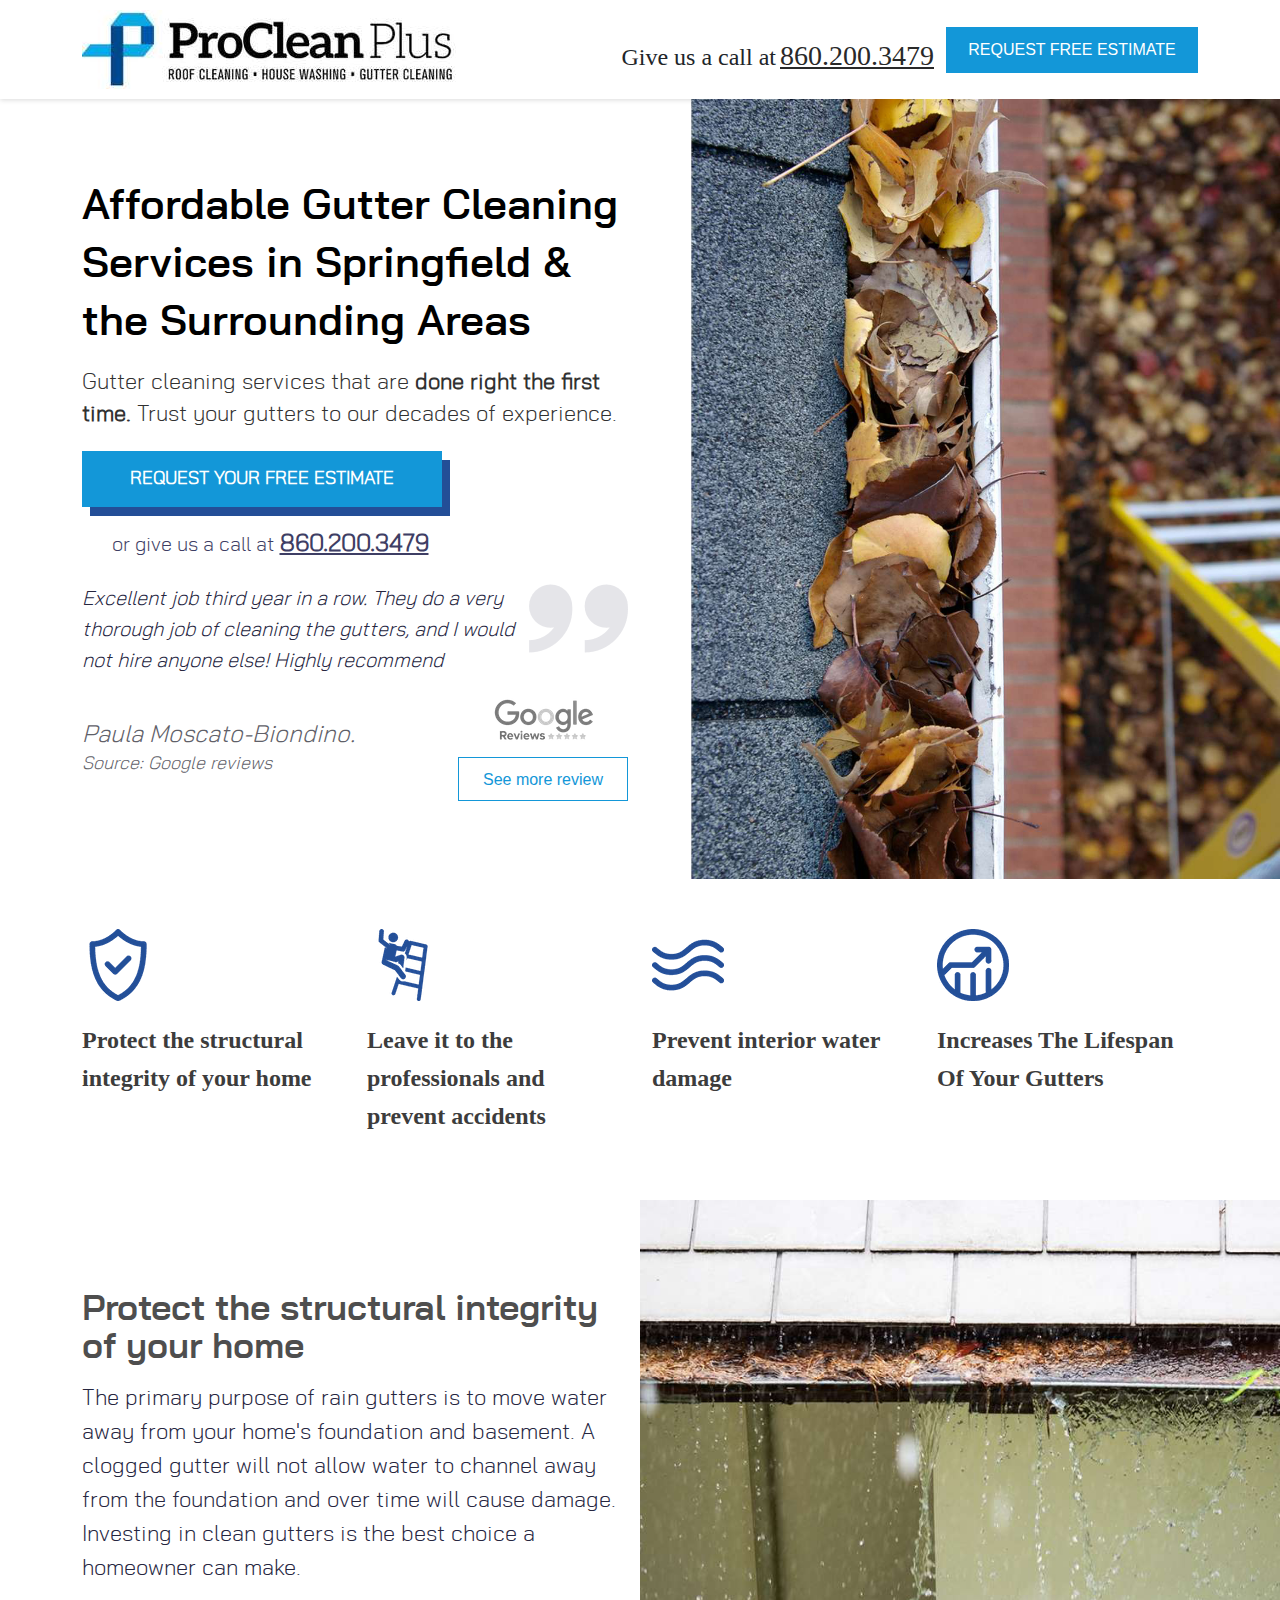
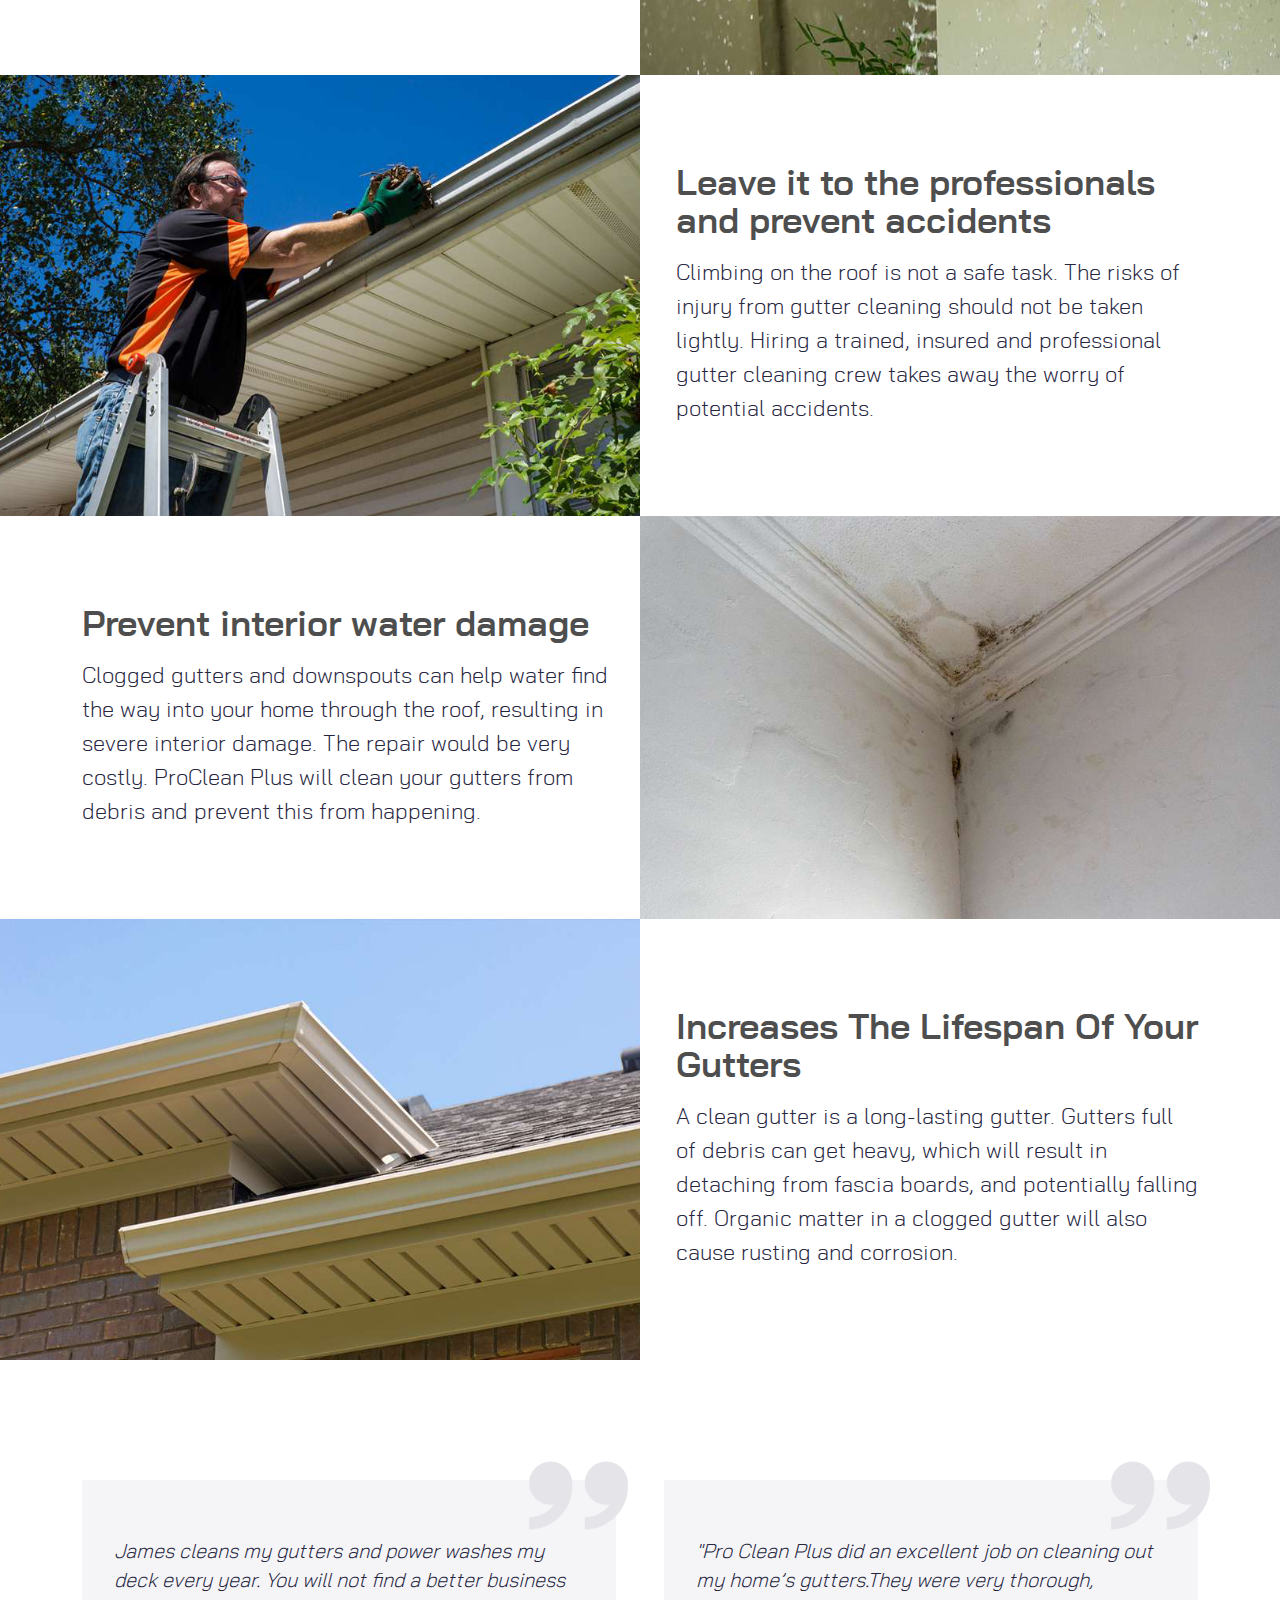
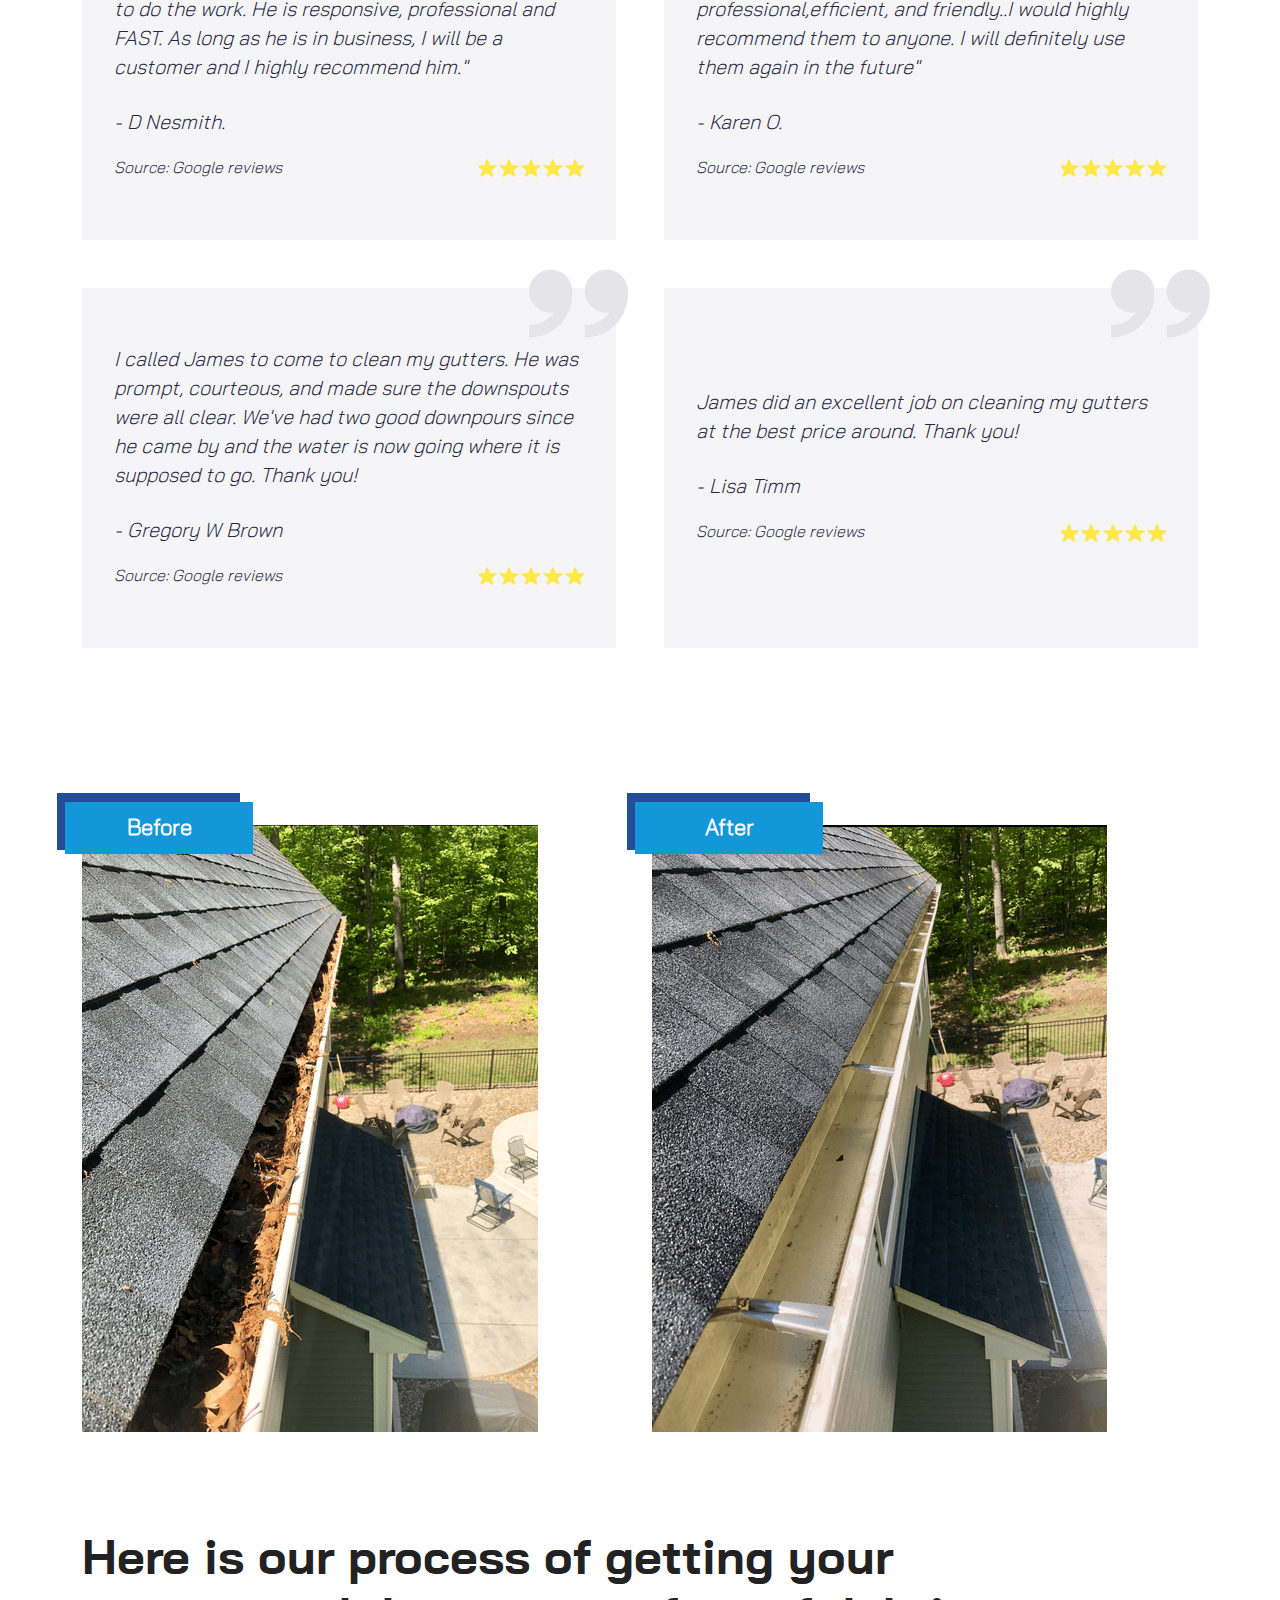
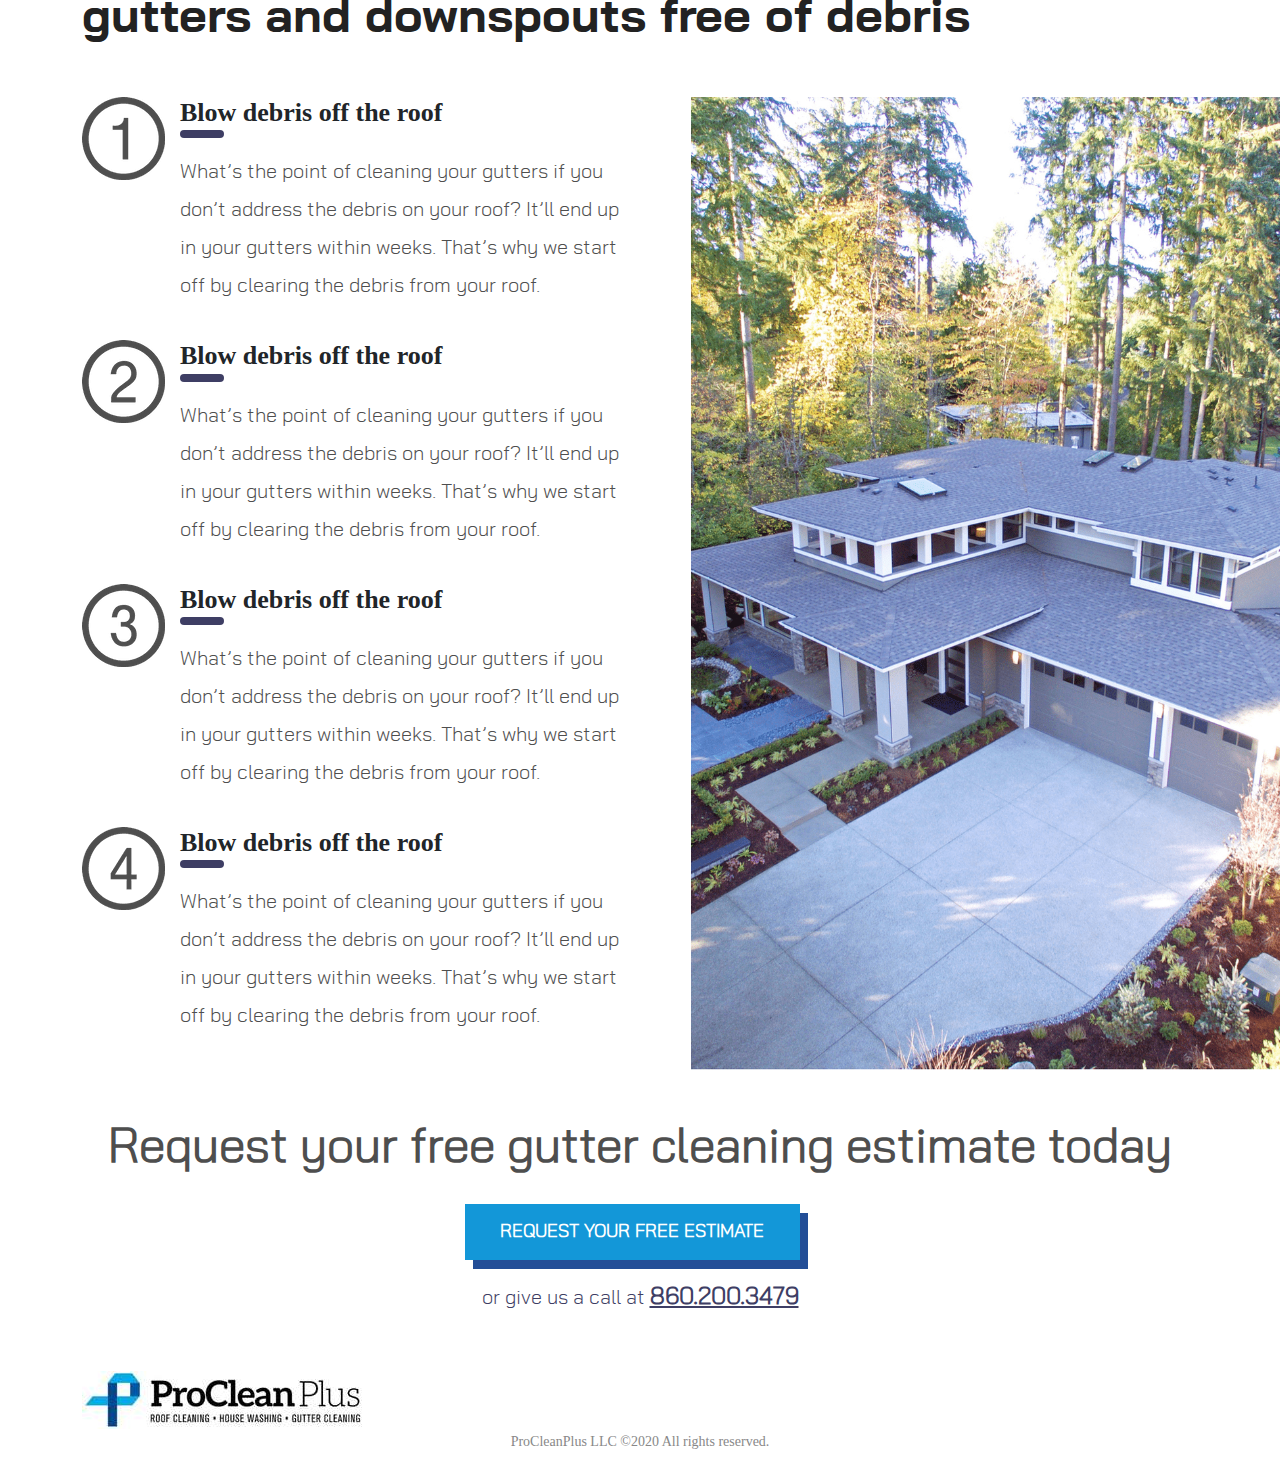
==== commit b1411f5e: "update" ====
--- a/index.html
+++ b/index.html
@@ -263,7 +263,7 @@
       <div class="container">
         <div class="row">
           <div class="col-lg-6 col-md-6">
-            <div class="single-work">
+            <div class="single-clean-work">
               <div class="clean-btn">
                 <a class="before-btn" href="#">Before</a>
               </div>
@@ -271,7 +271,7 @@
             </div>
           </div>
           <div class="col-lg-6 col-md-6">
-            <div class="single-work">
+            <div class="single-clean-work">
               <div class="clean-btn">
                 <a class="after-btn" href="#">After</a>
               </div>
--- a/assets/css/style.css
+++ b/assets/css/style.css
@@ -52,7 +52,7 @@
 .container {
   width: 100%;
   margin: 0 auto;
-  max-width: 1170px;
+  max-width: 1140px;
 }
 .btn-primary {
   display: inline-block;
@@ -91,6 +91,8 @@
 .call-info a {
   color: rgb(41, 41, 41);
   font-size: 28px;
+  text-decoration: underline;
+  margin-right: 12px;
 }
 /* Hero area */
 .hero-area {
@@ -485,7 +487,577 @@
   font-size: 14px;
   color: #888;
 }
-
+/* Roof washing */
+.roof-logo img {
+  width: 230px;
+}
+
+.roof-head-right .call-info span {
+  color: rgb(95, 101, 114);
+  font-weight: normal;
+  font-size: 16px;
+}
+
+.roof-head-right .call-info {
+  text-align: center;
+}
+
+.roof-head-right .call-info a {
+  color: rgb(51, 51, 51);
+  font-family: Cabin;
+  font-weight: 700;
+  font-style: normal;
+  font-size: 26px;
+  text-decoration: none;
+  margin-right: 0;
+}
+/* roof hero area */
+.roof-hero-area.d-flex.align-items-center {
+  padding: 95px 0 56px;
+  background: #ddd;
+}
+.roof-hero-content h2 {
+  font-family: Cabin;
+  font-weight: 700;
+  font-style: normal;
+  font-size: 63px;
+  color: rgb(51, 51, 51);
+  line-height: 1;
+}
+.roof-hero-content > p {
+  font-family: Cabin;
+  font-weight: 400;
+  font-style: normal;
+  font-size: 26px;
+  color: rgb(25, 25, 25);
+  line-height: 32px;
+  margin: 40px 0;
+}
+
+.hero-list p {
+  position: relative;
+  font-weight: 500;
+  font-family: Cabin;
+  color: rgb(0, 0, 0);
+  font-size: 20px;
+  margin-bottom: 13px;
+  padding-left: 30px;
+}
+
+.hero-list p:before {
+  position: absolute;
+  left: 0;
+  content: "";
+  top: 0;
+  width: 20px;
+  height: 20px;
+  /* background: #333; */
+  background: url(../Images/roof-washing/list-circle.svg) no-repeat scroll
+    center center/cover;
+  border-radius: 50%;
+}
+
+.hero-list {
+  margin-top: 30px;
+}
+.roof-washing-form {
+  background: #f7f7f7f7;
+  padding: 20px 30px;
+  position: relative;
+  z-index: 999;
+  max-width: 410px;
+  width: 100%;
+  margin-left: auto;
+}
+.roof-washing-form:before {
+  position: absolute;
+  content: "";
+  left: 0;
+  top: 0;
+  height: 100%;
+  width: 100%;
+  background: #fff;
+  z-index: -1;
+  transform: rotate(-2deg);
+}
+.roof-washing-form p {
+  font-weight: 600;
+  font-family: Cabin;
+  font-size: 18px;
+  color: rgb(51, 51, 51);
+  font-style: normal;
+}
+
+.form-group lavel {
+  font-family: Cabin;
+  font-weight: 700;
+  font-size: 29px;
+  line-height: 19px;
+  color: #000;
+}
+
+.roof-washing-form .form-group label {
+  font-family: Cabin;
+  font-weight: 500;
+  font-size: 17px;
+  line-height: 19px;
+  color: #000;
+}
+
+.roof-washing-form .form-group input {
+  height: 48px;
+  font-size: 15px;
+  line-height: 15px;
+  padding-left: 15px;
+  padding-right: 15px;
+  border: 1px solid #000;
+  border-radius: 0;
+}
+
+.roof-washing-form .form-group {
+  margin-bottom: 15px;
+}
+
+.roof-washing-form .form-group .form-select {
+  height: 48px;
+  font-size: 15px;
+  line-height: 15px;
+  padding-left: 15px;
+  padding-right: 15px;
+  border: 1px solid #000;
+  border-radius: 0;
+}
+input.roof-btn {
+  display: inline-block;
+  border-radius: 0;
+  width: 100%;
+  height: 66px;
+  line-height: 66px;
+  background: rgba(247, 147, 29, 1);
+  color: #fff;
+  font-size: 22px;
+  font-weight: 700;
+  font-family: Cabin;
+  text-align: center;
+  border: transparent;
+}
+.submitform label {
+  text-align: center;
+  display: block;
+  font-size: 14px;
+  font-weight: 400;
+  color: rgb(137, 137, 137);
+}
+/* show for yourself */
+.roof-section-title h2 {
+  text-align: center;
+  font-family: Cabin;
+  font-weight: 700;
+  font-style: normal;
+  font-size: 36px;
+  color: rgb(0, 0, 0);
+}
+
+.single-work.see-it-item img {
+  width: 100%;
+  height: 300px;
+}
+.see-it .roof-section-title {
+  margin-bottom: 100px;
+}
+
+.single-work.see-it-item {
+  position: relative;
+}
+
+.washing-process .roof-section-title {
+  margin-bottom: 60px;
+}
+
+.single-washing-process h3 {
+  font-family: Cabin;
+  font-weight: 700;
+  font-style: normal;
+  font-size: 28px;
+  color: rgb(255, 255, 255);
+  margin-bottom: 20px;
+}
+.single-washing-process p {
+  font-family: Cabin;
+  font-weight: 400;
+  font-style: normal;
+  color: rgb(255, 255, 255);
+  font-size: 20px;
+  padding-right: 40px;
+  line-height: 29px;
+}
+.washing-process {
+  position: relative;
+}
+.washing-process:before {
+  position: absolute;
+  content: "";
+  width: 50%;
+  height: 100%;
+  position: absolute;
+  top: 0;
+  left: 0;
+  background: #194788;
+  z-index: -1;
+}
+.single-washing-process {
+  margin-bottom: 60px;
+}
+.washing-process-content {
+  padding: 80px 0px;
+}
+.roof-section-title {
+  margin: 40px 0;
+}
+.single-washing-img img {
+  position: relative;
+  z-index: -1;
+}
+
+.single-washing-img img:before {
+  position: absolute;
+  width: 90px;
+  height: 91px;
+  left: -25px;
+  top: -35px;
+  background: #333;
+  content: "";
+  border-radius: 50%;
+  z-index: 99;
+}
+.washing-process-images {
+  padding-left: 40px;
+  margin-top: 25px;
+}
+.single-washing-img.second-washing-img {
+  margin: 40px 60px 40px;
+}
+
+.customers-feedback {
+  padding: 90px 0 60px;
+}
+.customers-feedback .feedback-title {
+  margin-bottom: 70px;
+}
+.feedback-title h2 {
+  font-family: Cabin;
+  font-weight: 700;
+  font-size: 36px;
+  color: rgb(0, 0, 0);
+}
+
+.feedback-title p {
+  font-family: Cabin;
+  font-weight: 400;
+  font-style: normal;
+  font-size: 24px;
+  color: rgb(0, 0, 0);
+}
+
+.feedback-title {
+  text-align: center;
+  margin-bottom: 50px;
+}
+
+.single-feedback img {
+  width: 333px;
+}
+
+.single-feedback.single-right-feedback > img {
+  width: auto;
+}
+
+.single-customer-feedback {
+  margin-top: 40px;
+}
+
+.single-customer-feedback p {
+  font-family: Cabin;
+  font-weight: 400;
+  font-style: italic;
+  font-size: 18px;
+  line-height: 29px;
+  color: rgb(0, 0, 0);
+}
+
+.single-customer-feedback img {
+  width: 84px;
+}
+
+.single-customer-feedback h5 {
+  font-size: 18px;
+  color: rgb(51, 51, 51);
+  font-family: Cabin;
+  font-weight: 700;
+  font-style: normal;
+  margin: 10px 0;
+}
+.customer-review {
+  width: 228px;
+  height: 228px;
+  margin: 0 auto;
+  background: url(../Images/roof-washing/customar-review.svg) no-repeat scroll
+    center center/cover;
+  text-align: center;
+  display: flex;
+  align-items: center;
+  justify-content: center;
+  flex-direction: column;
+}
+.customer-review h4 {
+  font-family: Cabin;
+  font-weight: 700;
+  font-style: normal;
+  font-size: 36px;
+  color: rgb(255, 255, 255);
+  line-height: 0;
+}
+
+.customer-review img {
+  width: 98px;
+  margin: 8px 0px;
+}
+.customer-content {
+  text-align: center;
+}
+.customer-review p {
+  font-size: 14px;
+  font-family: Cabin;
+  font-weight: 400;
+  font-style: normal;
+  color: rgb(255, 255, 255);
+  padding: 0 28px;
+  line-height: 18px;
+}
+.customer-content h3 {
+  text-align: center;
+  font-family: Cabin;
+  font-weight: 600;
+  font-style: normal;
+  font-size: 36px;
+  color: rgb(0, 0, 0);
+  margin: 20px 0;
+}
+a.roof-btn {
+  display: inline-block;
+  border-radius: 3px;
+  width: 364px;
+  height: 75px;
+  line-height: 75px;
+  background: rgba(247, 147, 29, 1);
+  color: #fff;
+  font-size: 22px;
+  font-weight: 700;
+  font-family: Cabin;
+  text-align: center;
+}
+a.roof-btn {
+  display: inline-block;
+  border-radius: 3px;
+  width: 364px;
+  height: 75px;
+  line-height: 75px;
+  background: rgba(247, 147, 29, 1);
+  color: #fff;
+  font-size: 22px;
+  font-weight: 700;
+  font-family: Cabin;
+  text-align: center;
+}
+
+.customer-help span {
+  caret-color: rgb(95, 101, 114);
+  font-weight: normal;
+  font-size: 16px;
+}
+
+.customer-help p a {
+  color: rgb(51, 51, 51);
+  font-family: Cabin;
+  font-weight: 700;
+  font-style: normal;
+  font-size: 26px;
+}
+
+.customer-help p {
+  margin-top: 22px;
+}
+.single-feedback.single-right-feedback {
+  position: relative;
+}
+
+.single-feedback.single-right-feedback:before {
+  position: absolute;
+  left: -23px;
+  top: 120px;
+  content: "";
+  z-index: 52;
+  width: 3px;
+  height: 625px;
+  background: rgba(240, 240, 240, 1);
+}
+footer.footer-area.roof-washing-footer p {
+  font-family: Cabin;
+  font-weight: 400;
+  font-style: normal;
+  font-size: 14px;
+  color: rgb(136, 136, 136);
+}
+
+footer.footer-area.roof-washing-footer {
+  background: rgba(238, 238, 238, 1);
+  padding: 27px;
+}
+/* pressure washing */
+.roof-hero-content.washing-hero-content p {
+  line-height: 32px;
+  font-size: 28px;
+}
+.roof-hero-content.washing-hero-content h2 {
+  font-size: 50px;
+  padding-right: 30px;
+}
+/* our work */
+.work-title h2 {
+  font-family: Cabin;
+  font-weight: 700;
+  font-style: normal;
+  font-size: 48px;
+  color: rgb(0, 0, 0);
+  text-align: center;
+  margin-bottom: 95px;
+}
+.our-work-area {
+  padding: 50px 0 30px;
+}
+
+.single-work {
+  margin-bottom: 60px;
+  position: relative;
+}
+.single-work.single-work1 {
+  margin-top: 40px;
+}
+.single-work:before {
+  position: absolute;
+  content: "Before";
+  left: -38px;
+  top: -80px;
+  width: 140px;
+  height: 140px;
+  /* background: #000; */
+  background: url(../Images/our-work/our-works-before-after.svg) no-repeat
+    scroll center center/cover;
+  font-weight: 400;
+  font-family: "Luckiest Guy";
+  font-size: 28px;
+  color: rgb(255, 255, 255);
+  font-style: normal;
+  text-align: center;
+  align-items: center;
+  display: flex;
+  justify-content: center;
+  font-weight: 700;
+}
+.single-work.single-work2:before {
+  content: "After";
+}
+.row.double-img .single-work.single-work2 {
+  margin-top: 110px;
+  margin-bottom: 0;
+}
+.out-work-btn.text-center {
+  background: url(../Images/our-work/our-work-btn-bg.svg) no-repeat scroll
+    center center/cover;
+  padding: 55px;
+  margin: 35px 0 0;
+}
+/* Our Power Washing Services */
+.customers-feedback.washing-service-feedback .single-customer-feedback {
+  margin-top: 40px;
+}
+.customers-feedback.washing-service-feedback .feedback-title {
+  margin-bottom: 60px;
+}
+.customers-feedback.washing-service-feedback .feedback-title h2 {
+  font-family: Cabin;
+  font-weight: 700;
+  font-style: normal;
+  font-size: 48px;
+  color: rgb(0, 0, 0);
+}
+.washing-service-images .single-washing-img.second-washing-img {
+  margin: 40px 60px 40px;
+}
+.washing-service-images {
+  padding: 20px 0;
+  padding-left: 40px;
+}
+.single-washing-service h3 {
+  font-family: Cabin;
+  font-weight: 700;
+  font-style: normal;
+  font-size: 28px;
+  color: rgb(255, 255, 255);
+  margin-bottom: 20px;
+}
+
+.washing-service-content .single-washing-service p {
+  font-family: Cabin;
+  font-weight: 400;
+  font-style: normal;
+  color: rgb(255, 255, 255);
+  font-size: 20px;
+  line-height: 29px;
+  padding-right: 40px;
+}
+
+.washing-service-content .single-washing-service {
+  margin-bottom: 70px;
+}
+.washing-service-images .single-washing-img img {
+  max-width: 375px;
+  max-height: 240px;
+  height: 240px;
+  width: 375px;
+}
+.single-washing-img {
+  position: relative;
+  max-width: 375px;
+  max-height: 240px;
+  height: 240px;
+  width: 375px;
+}
+.single-washing-img:before {
+  position: absolute;
+  left: -35px;
+  content: "";
+  top: -25px;
+  width: 90px;
+  height: 90px;
+  /* background: #333; */
+  background: url(../Images/our-work/our-works-before-after.svg) no-repeat
+    scroll center center/cover;
+  border-radius: 50%;
+}
+
+.single-washing-img:after {
+  position: absolute;
+  right: -35px;
+  content: "";
+  bottom: -25px;
+  width: 90px;
+  height: 90px;
+  /* background: #333; */
+  background: url(../Images/our-work/our-works-before-after.svg) no-repeat
+    scroll center center/cover;
+  border-radius: 50%;
+}
 /* Responsive */
 
 @media (min-width: 1200px) {
@@ -613,6 +1185,96 @@
 
   footer.footer-area {
     text-align: center;
+  }
+
+  /* Roof washing */
+  .roof-head-right img {
+    width: 54px;
+  }
+  .single-washing-img.second-washing-img {
+    margin: 65px 0px 0;
+  }
+  .roof-hero-content h2 {
+    font-size: 44px;
+  }
+  .roof-hero-content > p {
+    font-size: 20px;
+    margin: 22px 0;
+  }
+
+  .hero-list p {
+    font-size: 18px;
+  }
+
+  .roof-washing-form p {
+    font-size: 13px;
+    line-height: 21px;
+  }
+
+  .washing-process-images .single-washing-img.second-washing-img {
+    margin: 30px 28px 0;
+  }
+
+  .washing-process-images .single-washing-img {
+    position: relative;
+    max-width: 270px;
+    max-height: 210px;
+    height: 210px;
+    width: 270px;
+  }
+  .washing-process-images .single-washing-img:before {
+    left: -24px;
+    top: -25px;
+    width: 60px;
+    height: 60px;
+  }
+  .washing-process-images .single-washing-img:after {
+    right: -35px;
+    content: "";
+    bottom: 6px;
+    width: 60px;
+    height: 60px;
+  }
+  .clean-work .single-work:before {
+    left: -10px;
+    top: -50px;
+    width: 90px;
+    height: 90px;
+    font-size: 20px;
+  }
+  .see-it .roof-section-title {
+    margin: 0px 0 70px;
+  }
+  .roof-section-title h2 {
+    font-size: 30px;
+    margin-bottom: 32px;
+  }
+  .clean-work.see-it.py-50 .single-work {
+    margin-bottom: 40px;
+  }
+  .washing-process .single-washing-process h3 {
+    font-size: 24px;
+    margin-bottom: 15px;
+  }
+
+  .washing-process .washing-process-content {
+    padding: 30px 0px;
+  }
+  .washing-process .single-washing-process {
+    margin-bottom: 35px;
+  }
+  .washing-process .single-washing-process p {
+    padding-right: 0;
+    font-size: 18px;
+  }
+  .feedback-title h2 {
+    font-size: 25px;
+  }
+  .feedback-title p {
+    font-size: 22px;
+  }
+  .single-feedback img {
+    width: 280px;
   }
 }
 
@@ -728,14 +1390,14 @@
     right: 14px;
     margin-left: auto;
   }
-  .single-work {
+  .single-clean-work {
     padding: 0 20px;
   }
   .testimonial-area {
     position: relative;
     padding: 100px 0 20px;
   }
-  .single-work img {
+  .single-clean-work img {
     height: 400px;
     width: 100%;
   }
@@ -785,4 +1447,173 @@
   footer.footer-area {
     text-align: center;
   }
-}
+  /* Roof washing */
+  .roof-head-right img {
+    display: none;
+  }
+  .roof-hero-area.d-flex.align-items-center {
+    padding: 40px 0 15px;
+    background: #fff;
+    margin-top: 2px;
+  }
+  .roof-hero-content h2 {
+    font-size: 40px;
+  }
+  .roof-hero-content > p {
+    font-size: 23px;
+    margin: 20px 0;
+  }
+
+  .hero-list p:before {
+    top: 3px;
+  }
+
+  .roof-washing-form {
+    background: #fff;
+  }
+
+  .roof-washing-form p {
+    font-size: 21px;
+    margin-bottom: 20px;
+  }
+  .clean-work.see-it.py-50 {
+    padding: 0px 0;
+  }
+
+  .clean-work .single-work:before {
+    left: -10px;
+    top: -45px;
+    width: 75px;
+    height: 75px;
+    font-size: 18px;
+  }
+  .clean-work.see-it.py-50 .single-work {
+    padding-left: 8px;
+  }
+  .single-work.single-work2 {
+    margin-top: -90px;
+    margin-left: 119px;
+    margin-bottom: 0;
+  }
+  .clean-work .single-work img {
+    width: 230px;
+  }
+  .single-work.single-work2:before {
+    content: "After";
+    right: 22px !important;
+  }
+  .see-it .roof-section-title {
+    margin: 5px 0 50px;
+  }
+  .customers-feedback .feedback-title {
+    margin-bottom: 45px;
+  }
+  .roof-section-title h2 {
+    font-size: 28px;
+  }
+  .washing-process:before {
+    width: 100%;
+  }
+  .single-washing-process p {
+    font-size: 18px;
+    padding-right: 0;
+    line-height: 28px;
+  }
+  .single-washing-process h3 {
+    font-size: 24px;
+    margin-bottom: 15px;
+  }
+  .single-washing-process {
+    margin-bottom: 30px;
+  }
+  .washing-process-content {
+    padding: 80px 0px 20px;
+  }
+
+  .washing-process-images .single-washing-img {
+    width: 100%;
+    margin: 0 auto;
+  }
+  .single-washing-img.first-washing-img {
+    margin-bottom: 45px;
+  }
+  .washing-process {
+    position: relative;
+    padding-bottom: 60px;
+  }
+  .washing-process-images {
+    padding-left: 0;
+    margin-top: 0;
+    padding: 0 25px;
+  }
+  .washing-process-images .single-washing-img:before {
+    left: -30px;
+    content: "";
+    top: -25px;
+    width: 65px;
+    height: 65px;
+  }
+
+  .washing-process-images .single-washing-img:after {
+    position: absolute;
+    right: -30px;
+    content: "";
+    bottom: -25px;
+    width: 65px;
+    height: 65px;
+  }
+  .customers-feedback {
+    padding: 50px 0 35px;
+  }
+  .feedback-title h2 {
+    font-size: 28px;
+    padding: 0 25px;
+  }
+  .feedback-title p {
+    font-size: 18px;
+  }
+  .single-customer-feedback {
+    margin-top: 30px;
+  }
+  .single-feedback img {
+    width: 240px;
+  }
+  .single-feedback.single-right-feedback {
+    margin-top: 40px;
+  }
+  .customer-review {
+    width: 200px;
+    height: 200px;
+  }
+  .customer-content h3 br {
+    display: none;
+  }
+  .customer-content h3 {
+    font-size: 26px;
+    margin: 10px 0 15px;
+  }
+  .customer-help p a {
+    font-size: 18px;
+  }
+  a.roof-btn {
+    width: 100%;
+    height: 52px;
+    line-height: 52px;
+    font-size: 18px;
+  }
+  .customer-review h4 {
+    font-size: 28px;
+  }
+  .customer-review img {
+    width: 98px;
+    margin: 4px 0px;
+  }
+  .customer-review p {
+    font-size: 12px;
+    padding: 0px 27px;
+    line-height: 18px;
+  }
+  .customer-help p {
+    margin-top: 6px;
+  }
+}
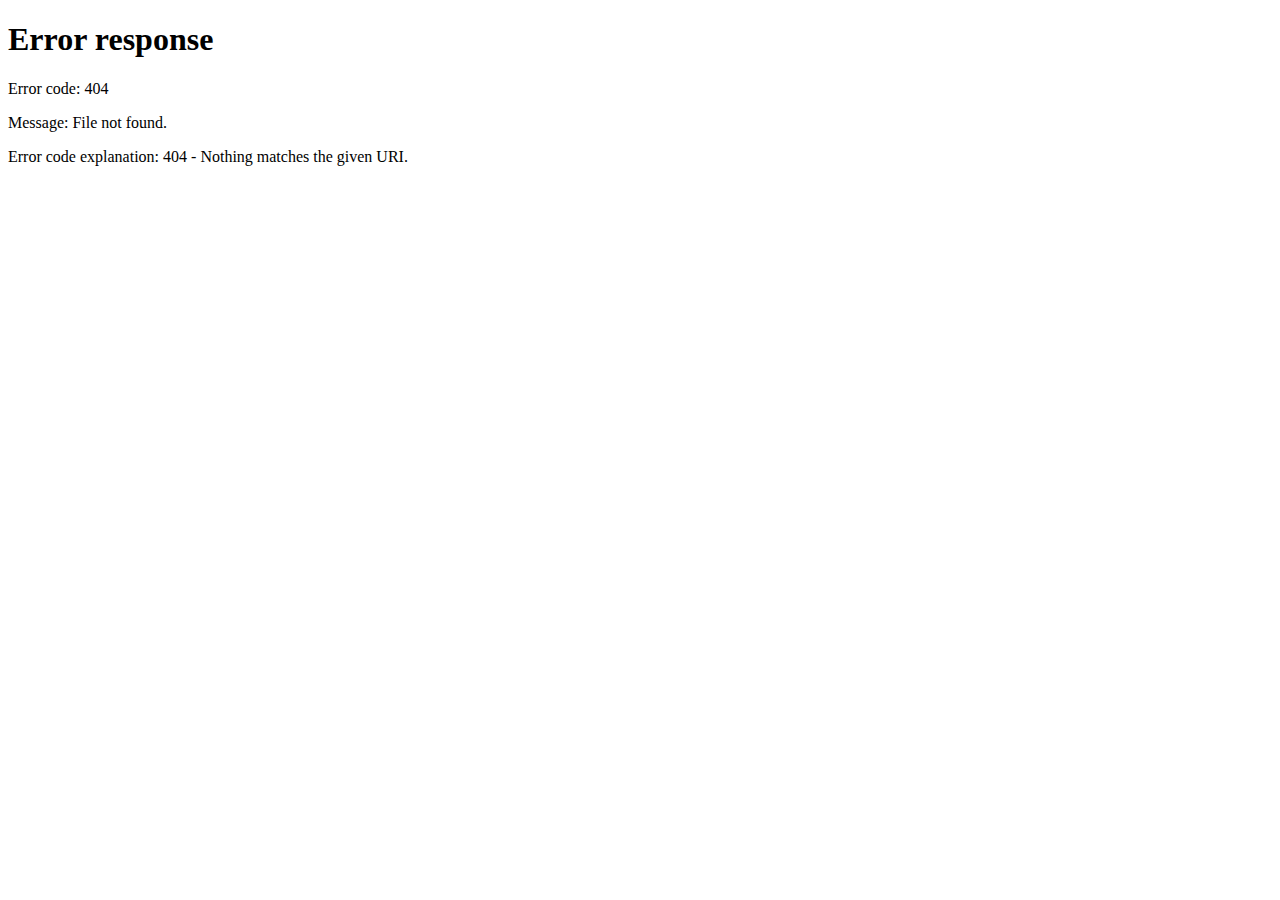
==== commit bcb1ce1e: "responsive done" ====
--- a/index.html
+++ b/index.html
@@ -46,7 +46,7 @@
         <div class="row">
           <div class="col-md-6">
             <div class="hero-content">
-              <h2>Affordable Gutter Cleaning Services in Springfield & the Surrounding Areas</h2>
+              <h2>Affordable <span id="service">Gutter Cleaning</span> Services in Springfield & the Surrounding Areas</h2>
               <p>Gutter cleaning services that are <strong>done right the first time.</strong> Trust your gutters to our
                 decades of experience.</p>
               <div class="hero-btn">
@@ -392,6 +392,31 @@
 
 
   <script src="assets/js/bootstrap.bundle.min.js"></script>
+
+
+  <script>
+		// Get the URL parameters as a string
+		var paramsString = window.location.search;
+
+		// Convert the parameters string to an object
+		var params = new URLSearchParams(paramsString);
+
+		// Get the values of the parameters
+		var service = params.get('service');
+		var location = params.get('location');
+		var background = params.get('background');
+		var phone = params.get('phone');
+
+		// Update the content of the webpage
+		document.getElementById('service').innerText = service;
+		document.getElementById('location').innerText = location;
+		document.getElementById('phone').innerText = phone;
+
+		// Update the background image of the webpage
+		if (background) {
+			document.body.style.backgroundImage = 'url(' + background + ')';
+		}
+	</script>
 </body>
 
 </html>--- a/assets/css/style.css
+++ b/assets/css/style.css
@@ -511,10 +511,55 @@
   text-decoration: none;
   margin-right: 0;
 }
+.washing-service-content {
+  margin-top: 0;
+}
+
+.roof-hero-area.washing-hero {
+  padding: 95px 0 56px;
+  background: url(https://d9hhrg4mnvzow.cloudfront.net/get.procleanplus.co/washing/897b84f7-power-washing-header_1000000…o.jpg);
+  background-repeat: no-repeat;
+  background-size: cover;
+  position: relative;
+}
+
+.roof-hero-area.washing-hero:before {
+  position: absolute;
+  left: 0;
+}
+.roof-hero-content.washing-hero-content {
+  padding-top: 36px;
+}
+.roof-hero-area:before {
+  font-size: 28px;
+  color: rgb(255, 255, 255);
+  content: "";
+  width: 55%;
+  height: 100%;
+  position: absolute;
+  top: 0;
+  left: 0;
+  background: rgb(255, 255, 255, 0.9);
+  z-index: 0;
+}
+
+.roof-hero-content.washing-hero-content {
+  z-index: 99;
+  position: relative;
+}
+
+.roof-hero-content.washing-hero-content p {
+  padding-right: 72px;
+}
 /* roof hero area */
 .roof-hero-area.d-flex.align-items-center {
   padding: 95px 0 56px;
-  background: #ddd;
+  background: url(https://d9hhrg4mnvzow.cloudfront.net/get.procleanplus.co/washing/897b84f7-power-washing-header_100000000000000000001o.jpg);
+  background-repeat: no-repeat;
+  background-size: cover;
+  position: relative;
+  overflow: hidden;
+  margin-top: 2px;
 }
 .roof-hero-content h2 {
   font-family: Cabin;
@@ -1188,18 +1233,39 @@
   }
 
   /* Roof washing */
+  .roof-hero-content h2 {
+    font-size: 38px;
+  }
   .roof-head-right img {
-    width: 54px;
+    width: 54px !important;
+  }
+  .roof-logo img {
+    width: 235px !important;
+  }
+  .customers-feedback .single-customer-feedback img {
+    width: 90px;
+  }
+  .roof-hero-area.d-flex.align-items-center {
+    padding: 60px 0 35px;
+  }
+  .roof-washing-form .roof-washing-form .form-group {
+    margin-bottom: 10px;
+  }
+  input.roof-btn {
+    height: 54px;
+    line-height: 54px;
+    font-size: 20px;
   }
   .single-washing-img.second-washing-img {
     margin: 65px 0px 0;
   }
-  .roof-hero-content h2 {
-    font-size: 44px;
-  }
   .roof-hero-content > p {
-    font-size: 20px;
-    margin: 22px 0;
+    font-size: 17px;
+    margin: 16px 0;
+    line-height: 27px;
+  }
+  .hero-list p {
+    font-size: 16px;
   }
 
   .hero-list p {
@@ -1209,8 +1275,11 @@
   .roof-washing-form p {
     font-size: 13px;
     line-height: 21px;
-  }
-
+    padding-top: 12px;
+  }
+  .washing-service-content {
+    margin-top: 60px;
+  }
   .washing-process-images .single-washing-img.second-washing-img {
     margin: 30px 28px 0;
   }
@@ -1250,10 +1319,19 @@
     margin-bottom: 32px;
   }
   .clean-work.see-it.py-50 .single-work {
-    margin-bottom: 40px;
+    margin-bottom: 0px;
+  }
+  .clean-work.see-it.py-50 {
+    padding: 30px 0;
+  }
+  .roof-section-title {
+    margin-bottom: 15px;
+  }
+  .washing-process-images {
+    padding-left: 20px;
   }
   .washing-process .single-washing-process h3 {
-    font-size: 24px;
+    font-size: 22px;
     margin-bottom: 15px;
   }
 
@@ -1265,7 +1343,7 @@
   }
   .washing-process .single-washing-process p {
     padding-right: 0;
-    font-size: 18px;
+    font-size: 16px;
   }
   .feedback-title h2 {
     font-size: 25px;
@@ -1276,12 +1354,93 @@
   .single-feedback img {
     width: 280px;
   }
+  .customers-feedback .feedback-title {
+    margin-bottom: 50px;
+  }
+  /* power washing service page */
+  .roof-hero-content.washing-hero-content h2 {
+    font-size: 28px;
+    padding-right: 18px;
+  }
+  .roof-hero-content.washing-hero-content p {
+    line-height: 27px;
+    font-size: 18px;
+  }
+  .washing-hero-form.roof-washing-form .form-group {
+    margin-bottom: 10px;
+  }
+  .our-work-area .single-work:before {
+    left: -38px;
+    top: -46px;
+    width: 80px;
+    height: 80px;
+    font-size: 20px;
+  }
+  .our-work-area .single-work {
+    margin-bottom: 40px;
+  }
+  .washing-service-feedback .customer-content h3 {
+    font-size: 25px;
+  }
+  .washing-service-images .single-washing-img img {
+    max-width: 375px;
+    max-height: 240px;
+    height: 240px;
+    width: 100%;
+  }
+  .single-washing-img.first-washing-img .single-washing-img {
+    width: 100%;
+  }
+  .washing-service-images .single-washing-img.second-washing-img {
+    margin: 40px 60px 40px;
+    margin-left: 0;
+  }
+  .washing-service-content .single-washing-service {
+    margin-bottom: 30px;
+  }
+  .single-washing-service h3 {
+    font-size: 20px;
+    margin-bottom: 15px;
+  }
+  .customers-feedback.washing-service-feedback .feedback-title h2 br {
+    display: none;
+  }
+
+  .customers-feedback.washing-service-feedback .feedback-title h2 {
+    font-family: Cabin;
+    font-weight: 700;
+    font-style: normal;
+    font-size: 38px;
+    color: rgb(0, 0, 0);
+  }
+  .single-customer-feedback p {
+    font-size: 16px;
+    line-height: 28px;
+  }
+  .customers-feedback.washing-service-feedback .single-customer-feedback {
+    margin-top: 30px;
+  }
+  .roof-washing-form {
+    padding: 0 20px;
+  }
+  .washing-process.power-washing-service .single-washing-img {
+    width: 100%;
+  }
+  .single-feedback.single-right-feedback:before {
+    left: -12px;
+  }
+  .roof-hero-content.washing-hero-content {
+    padding-top: 20px;
+  }
 }
 
 @media only screen and (min-width: 576px) and (max-width: 767px) {
 }
 
 @media (max-width: 575px) {
+  .roof-hero-content.washing-hero-content {
+    padding-top: 0px;
+  }
   a.btn-primary.desktop-btn {
     display: none;
   }
@@ -1565,6 +1724,9 @@
   .customers-feedback {
     padding: 50px 0 35px;
   }
+  .customers-feedback .single-customer-feedback img {
+    width: 90px;
+  }
   .feedback-title h2 {
     font-size: 28px;
     padding: 0 25px;
@@ -1616,4 +1778,132 @@
   .customer-help p {
     margin-top: 6px;
   }
-}
+  /* power washing page */
+  .our-work-area {
+    padding: 20px 0 20px;
+  }
+  .our-work-area .single-work.single-work2 {
+    margin-top: 0;
+    margin-left: 0;
+    margin-bottom: 0;
+  }
+  .row.double-img .single-work img {
+    height: 215px;
+  }
+  .washing-service-images .single-washing-img.second-washing-img {
+    margin: 40px 60px 40px;
+    margin-left: 0;
+  }
+  .washing-service-images {
+    padding-left: 0;
+  }
+  .customers-feedback.washing-service-feedback .feedback-title h2 br {
+    display: none;
+  }
+
+  .customers-feedback.washing-service-feedback .feedback-title h2 {
+    font-size: 32px;
+    padding: 0;
+  }
+  .washing-service-content .washing-service-content {
+    padding-top: 40px;
+  }
+  .washing-service-content .single-washing-service h3 {
+    font-size: 22px;
+    margin-bottom: 12px;
+  }
+  .washing-service-content .single-washing-service p {
+    font-size: 16px;
+    line-height: 26px;
+    padding-right: 10px;
+  }
+  .washing-service-content .single-washing-service {
+    margin-bottom: 30px;
+  }
+  .our-work-area .single-work.single-work2 {
+    margin-top: 0;
+    margin-left: 0;
+    margin-bottom: 0;
+  }
+  .our-work-area .single-work:before {
+    left: -10px;
+    top: -42px;
+    width: 85px;
+    height: 85px;
+    font-size: 18px;
+  }
+  .customers-feedback.washing-service-feedback .feedback-title h2 br {
+    display: none;
+  }
+
+  .washing-service-content {
+    padding-top: 40px;
+  }
+
+  .row.double-img .single-work img {
+    height: 240px;
+  }
+
+  .row.double-img .single-work {
+    margin: 0;
+  }
+
+  .row.double-img .col-md-6 {
+    width: 50%;
+  }
+
+  .row.double-img {
+    margin-top: 50px;
+  }
+  .washing-service-images .single-washing-img:before {
+    left: -15px;
+    top: -25px;
+    width: 60px;
+    height: 60px;
+  }
+  .washing-service-images .single-washing-img:after {
+    right: -15px;
+    bottom: -25px;
+    width: 60px;
+    height: 60px;
+  }
+  .roof-hero-content.washing-hero-content h2 {
+    font-size: 32px;
+    padding-right: 0;
+  }
+  .roof-hero-content.washing-hero-content p {
+    line-height: 30px;
+    font-size: 20px;
+    margin-top: 0;
+  }
+  input.roof-btn {
+    font-size: 18px;
+    width: 100%;
+    height: 52px;
+    line-height: 52px;
+  }
+  .roof-washing-form .form-group {
+    margin-bottom: 10px;
+  }
+  .roof-washing-form.washing-hero-form .roof-washing-form p {
+    font-size: 19px;
+    margin-bottom: 20px;
+  }
+  .work-title h2 {
+    margin-bottom: 20px;
+  }
+  .our-work-area {
+    padding: 10px 0 30px;
+  }
+  .work-title h2 {
+    font-size: 32px;
+    margin-bottom: 15px;
+  }
+  .row.double-img .single-work.single-work2 {
+    margin-top: 0;
+    margin-bottom: 0;
+  }
+  .roof-hero-area.washing-hero:before {
+    width: 100%;
+  }
+}
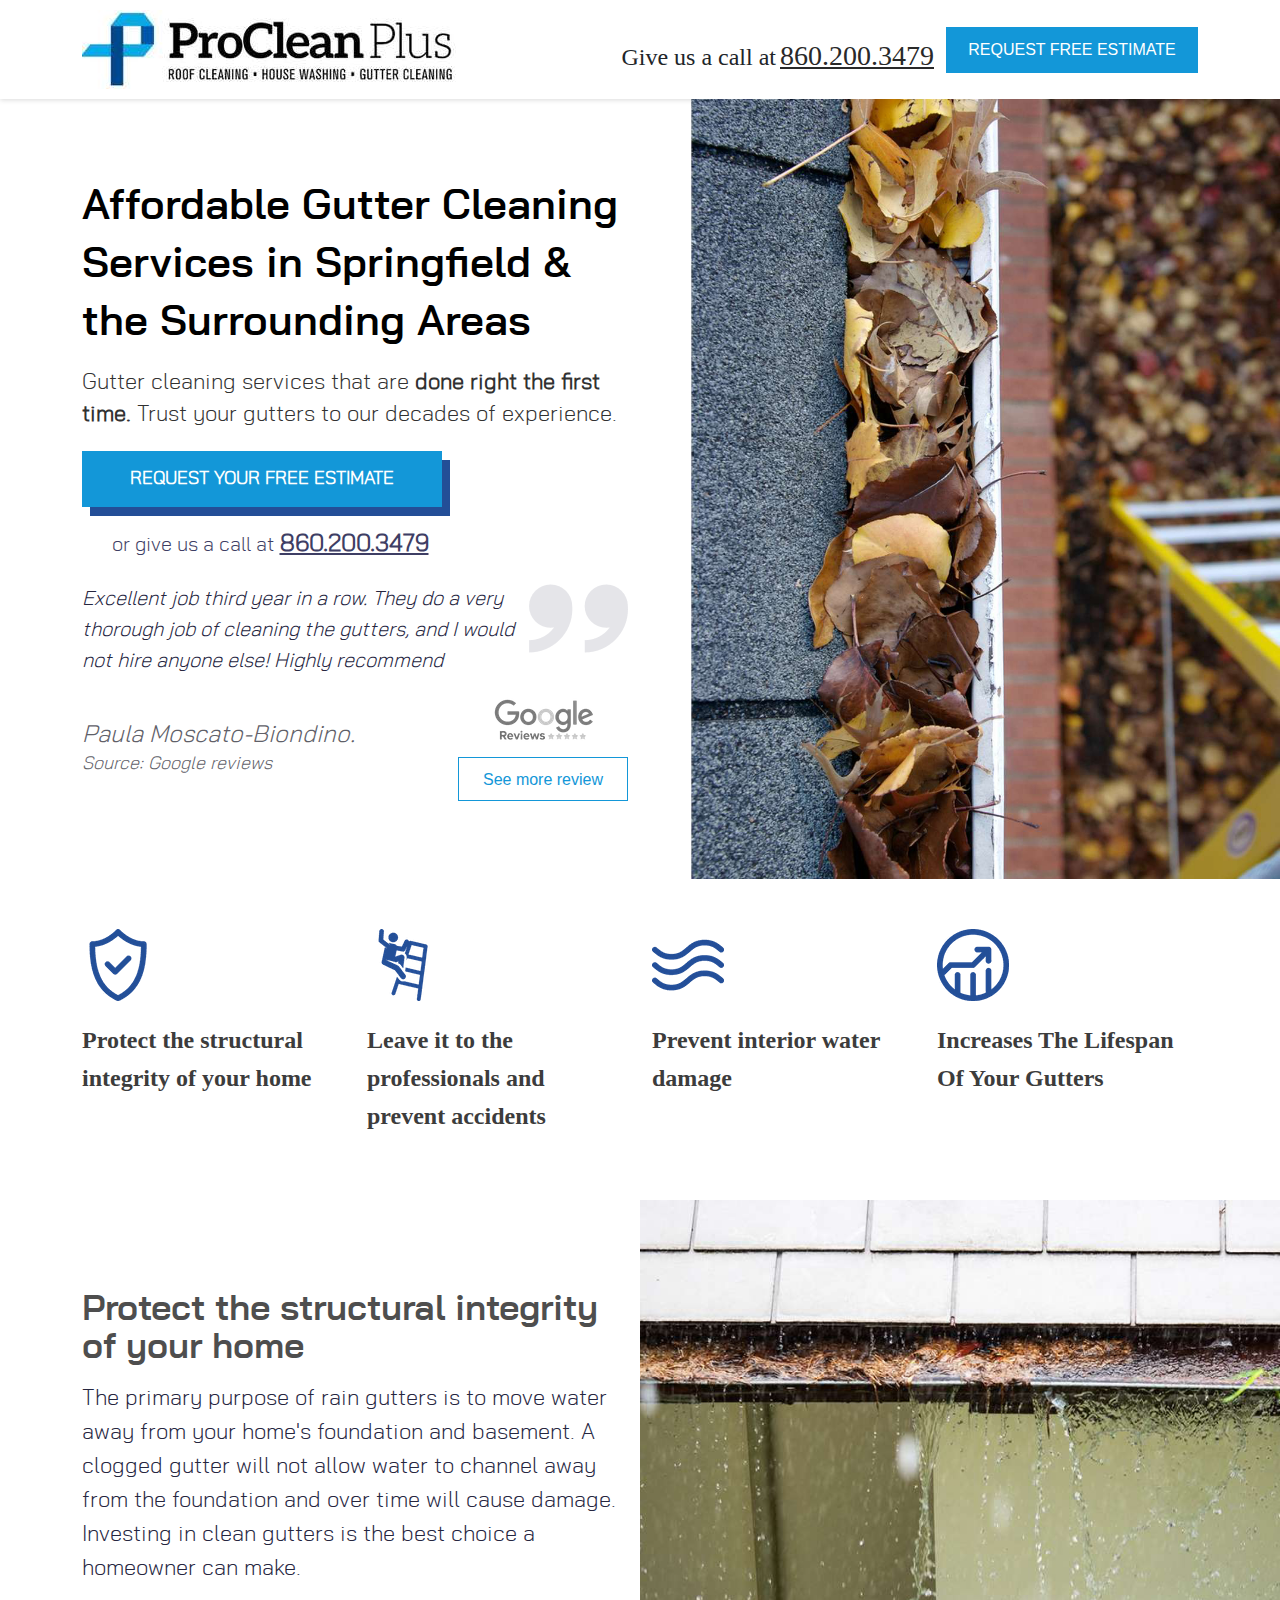
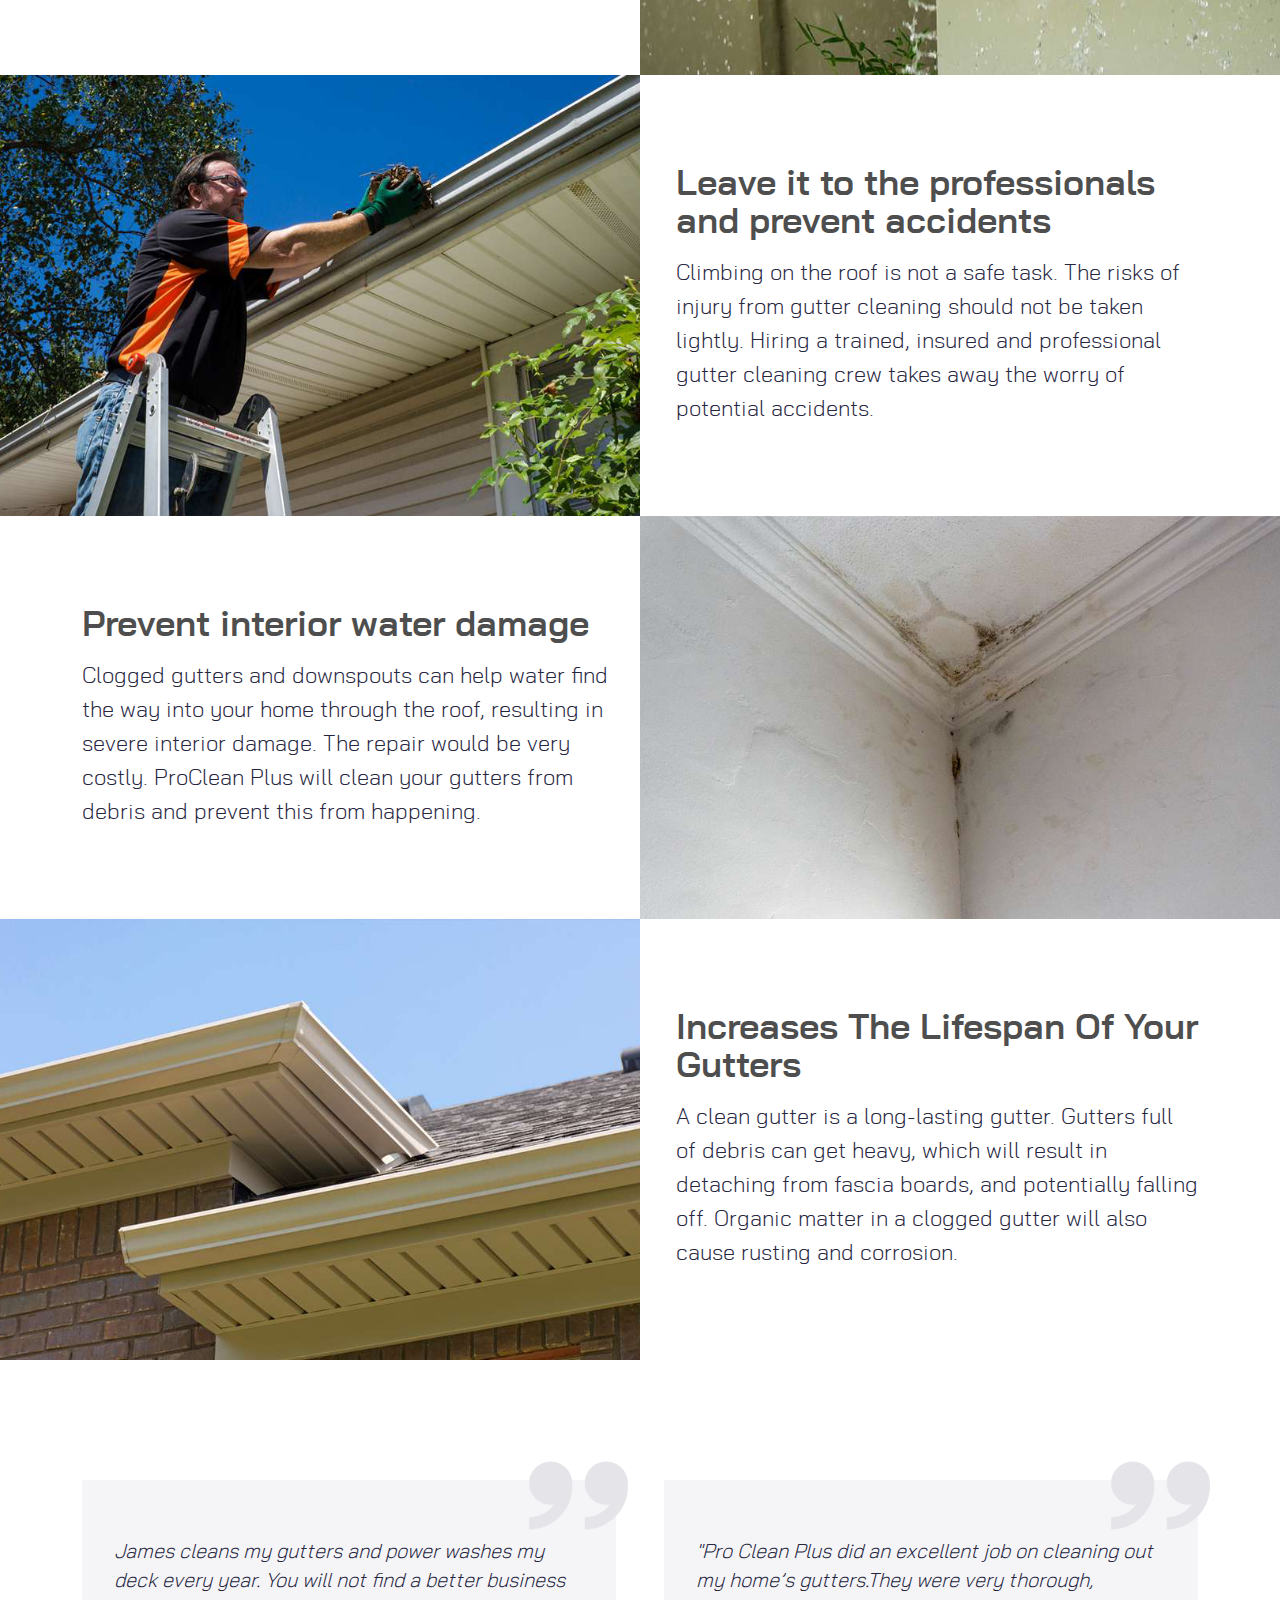
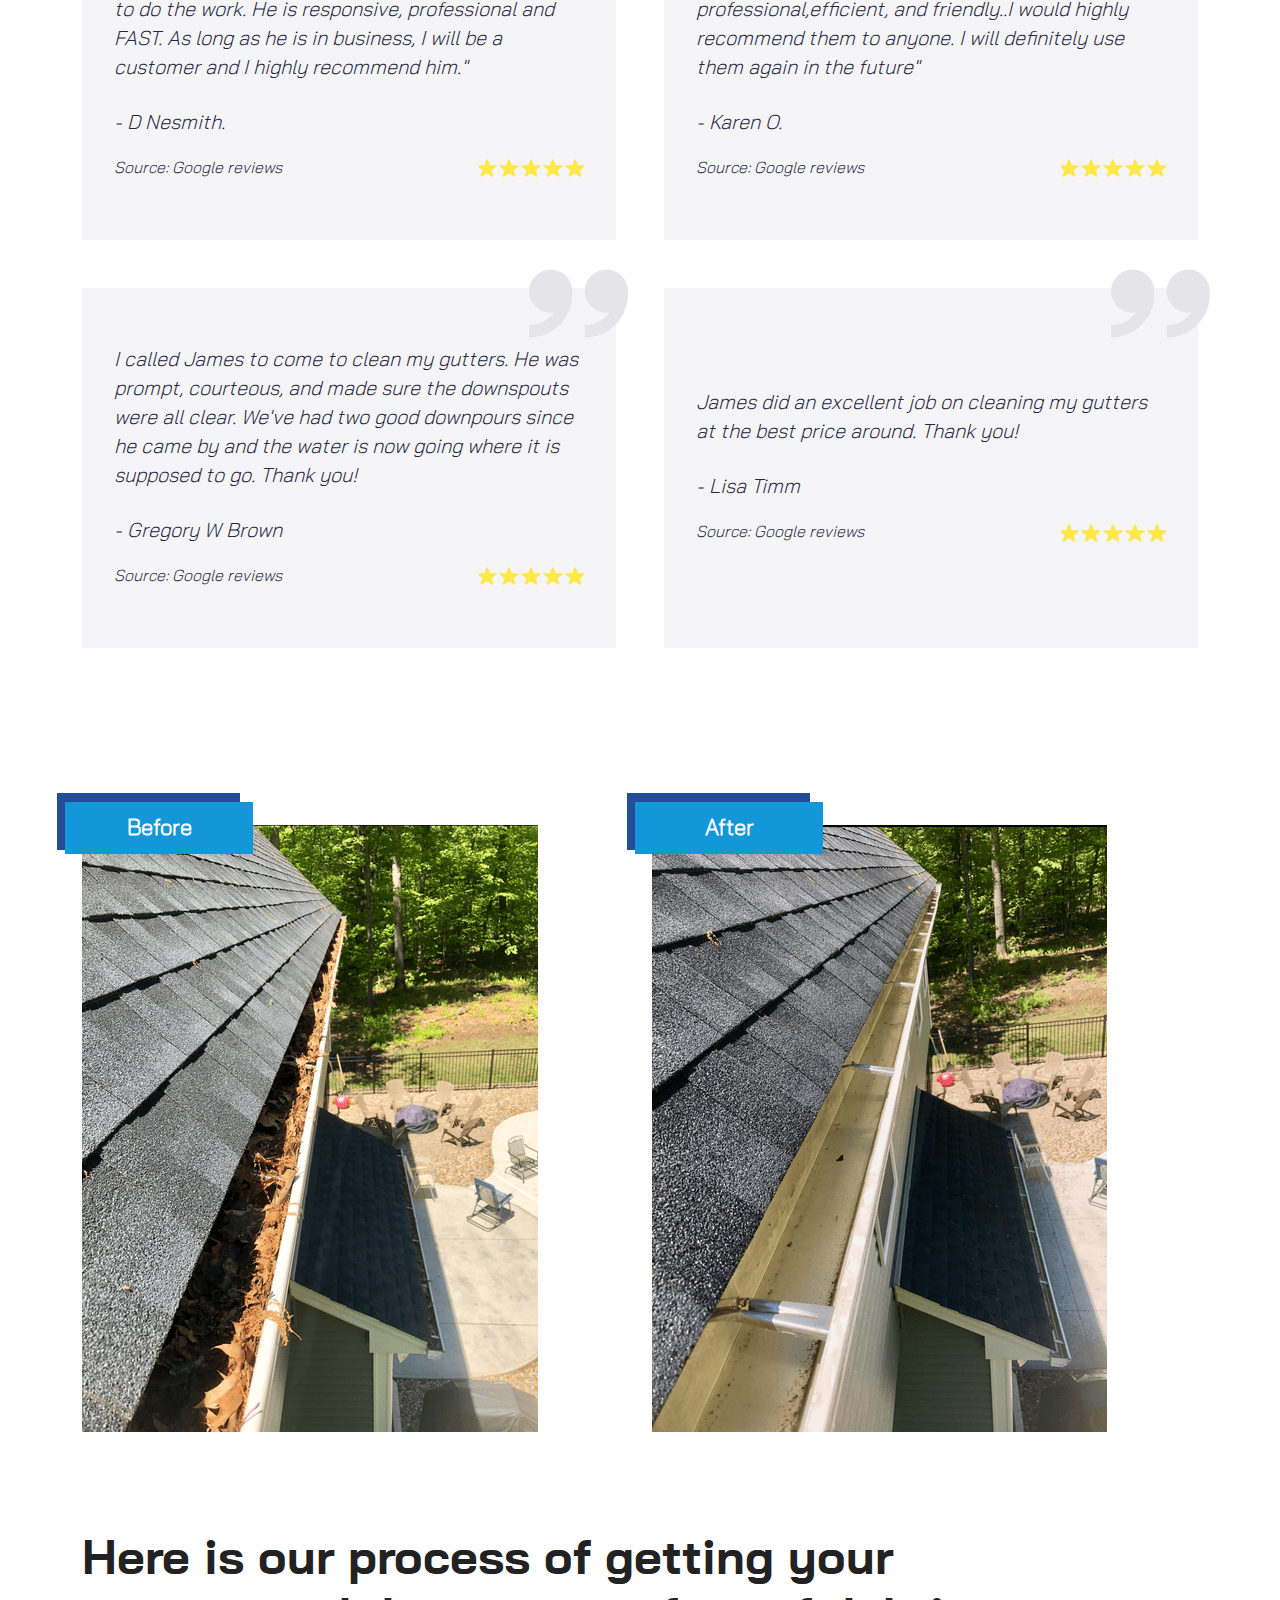
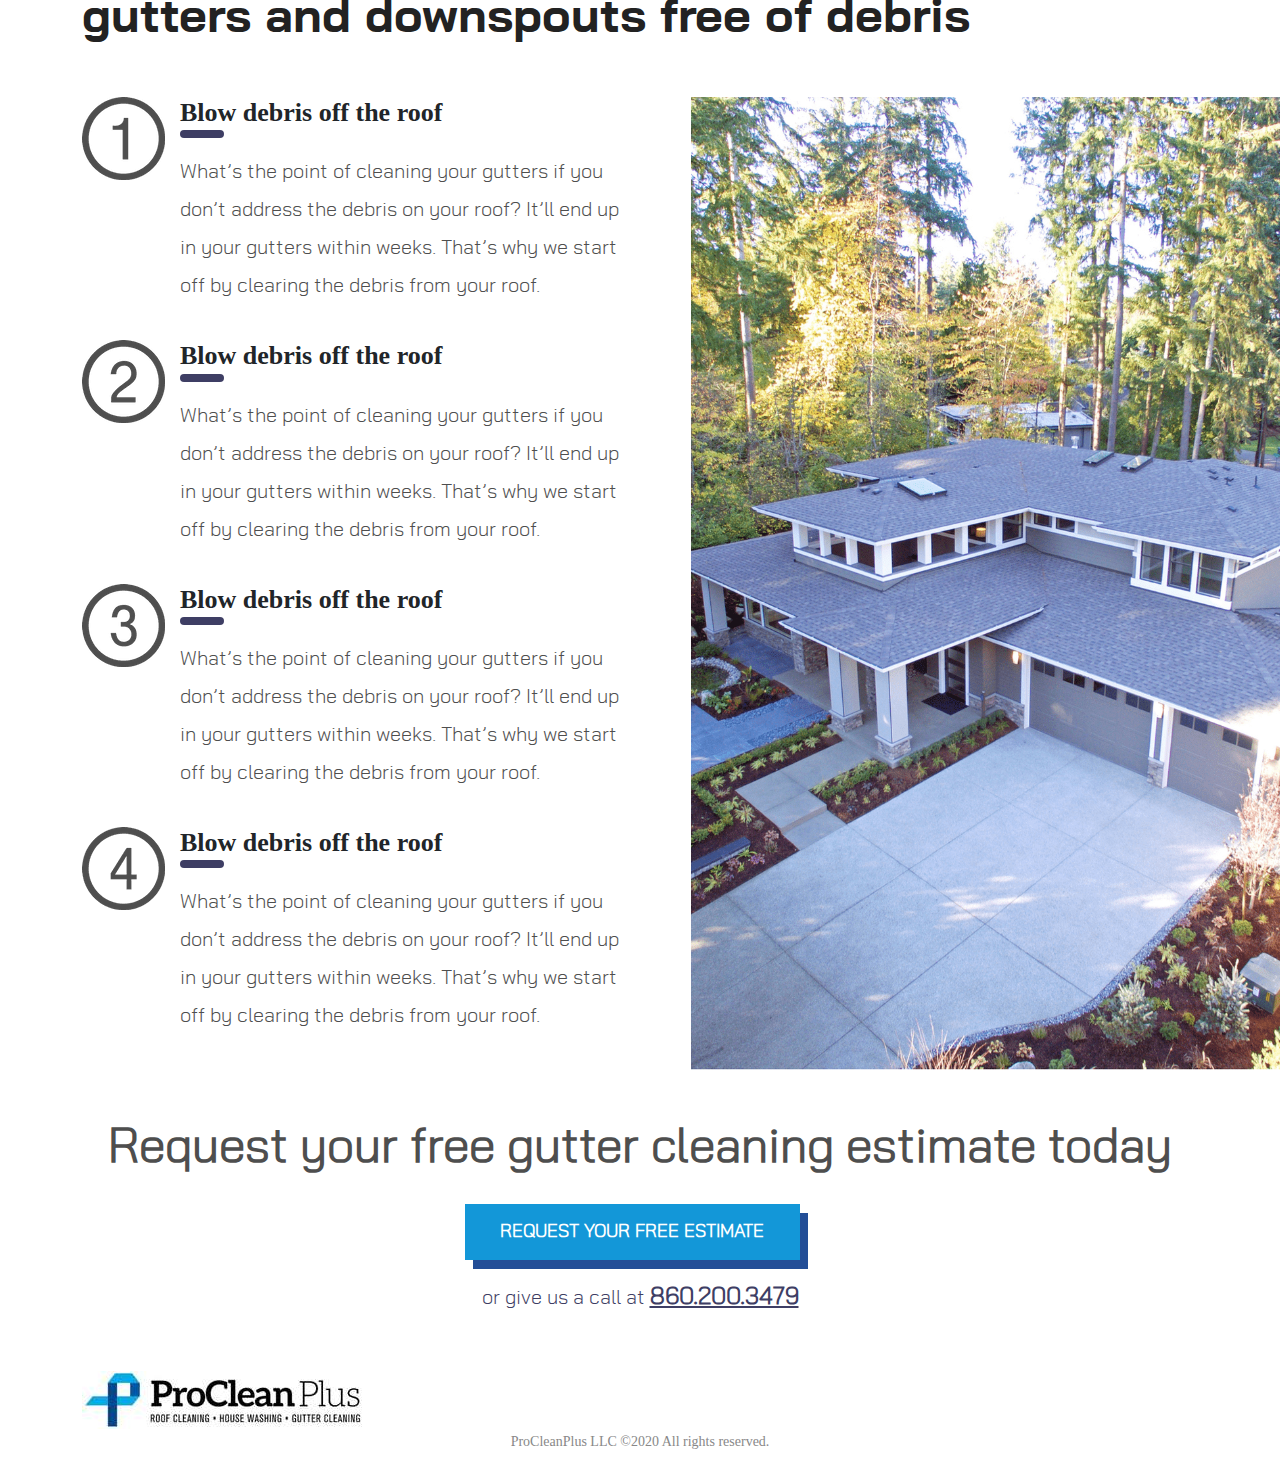
==== commit 0ec1085d: "fixing modal and url perameter" ====
--- a/index.html
+++ b/index.html
@@ -30,9 +30,9 @@
           <div class="d-flex align-items-center justify-content-end">
             <p class="call-info m-0 align-self-end">
               <span>Give us a call at</span>
-              <a href="tel:+8602003479">860.200.3479</a>
+              <a href="tel:+8602003479" class="phone-link">860.200.3479</a>
             </p>
-            <a class="btn-primary desktop-btn" href="">REQUEST FREE ESTIMATE</a>
+            <a class="btn-primary desktop-btn" data-bs-toggle="modal" href="#formModal">REQUEST FREE ESTIMATE</a>
             <a class="btn-primary mobile-btn" href="tel:+8602003479">CLICK TO CALL</a>
           </div>
         </div>
@@ -46,18 +46,18 @@
         <div class="row">
           <div class="col-md-6">
             <div class="hero-content">
-              <h2>Affordable <span id="service">Gutter Cleaning</span> Services in Springfield & the Surrounding Areas</h2>
+              <h2>Affordable <span id="service">Gutter Cleaning</span> Services in <span id="city">Springfield</span> & the Surrounding Areas</h2>
               <p>Gutter cleaning services that are <strong>done right the first time.</strong> Trust your gutters to our
                 decades of experience.</p>
               <div class="hero-btn">
                 <div class="cta-btn">
-                  <a class="" href="">
+                  <a class="" data-bs-toggle="modal" href="#formModal">
                     REQUEST YOUR FREE ESTIMATE
                   </a>
                 </div>
                 <p>
                   <span> or give us a call at </span>
-                  <a href="tel:+8602003479">860.200.3479</a>
+                  <a href="tel:+8602003479" class="phone-link">860.200.3479</a>
                 </p>
               </div>
 
@@ -362,19 +362,17 @@
           <div class="col">
             <h2>Request your free gutter cleaning estimate today</h2>
             <div class="cta-btn">
-              <a class="" href=""> REQUEST YOUR FREE ESTIMATE </a>
+              <a class="" data-bs-toggle="modal" href="#formModal"> REQUEST YOUR FREE ESTIMATE </a>
             </div>
             <p>
               <span> or give us a call at </span>
-              <a href="tel:+8602003479">860.200.3479</a>
+              <a href="tel:+8602003479" class="phone-link">860.200.3479</a>
             </p>
           </div>
         </div>
       </div>
     </div>
   </main>
-
-
 
   <footer class="footer-area">
     <div class="container">
@@ -383,39 +381,124 @@
     </div>
   </footer>
 
-
-
-
-
-
-
-
-
-  <script src="assets/js/bootstrap.bundle.min.js"></script>
+      <!-- Vertically centered scrollable modal -->
+      <div class="modal fade popup-modal" id="formModal" tabindex="-1" aria-hidden="true">
+        <div class="modal-dialog modal-dialog-centered modal-dialog-scrollable modal-lg">
+          <div class="modal-content">
+            <button type="button" class="btn-close" data-bs-dismiss="modal" aria-label="Close"></button>
+            <div class="modal-body">
+              <!-- modal grid -->
+              <div class="row modal-grid">
+                <div class="col-lg-6 estimonial-qoute">
+                  <p>Great service! Clear communication , great follow up, very simple transaction and reasonably priced. I would recommend their service to family and friends! Thanks!!!</p>
+                  <span class="author-name">- Jene D</span>
+                </div>
+                <div class="col-lg-6 popup-qoute-form">
+                  <h4>Please submit your contact details and one of our experts will get back to you shortly.</h4>
+                    <form id="quote-form" method="post">
+                      <div class="form-group">
+                          <label for="yourName">Name</label>
+                          <input type="text" name="name" id="yourName" class="form-control" required>
+                      </div>
+                      <div class="form-group">
+                          <label for="yourEmail">Email</label>
+                          <input type="email" name="email" id="yourEmail" class="form-control" required>
+                      </div>
+                      <div class="form-group">
+                          <label for="service">Service</label>
+                          <select name="service" id="service" required>
+                              <option value="">Choose Service</option>
+                              <option value="Gutter Cleaning">Gutter Cleaning</option>
+                              <option value="Gutter Cleaning & Repair">Gutter Cleaning & Repair</option>
+                          </select>
+                      </div>
+                      <button type="submit" id="submit-btn">Request My Free Quote</button>
+                      <div class="form-bottom">
+                        <p>Your information is 100% secure</p>
+                        <h4>Or call us at 860.200.3479</h4>
+                      </div>
+                  </form>
+                </div>
+              </div><!-- modal grid -->
+            </div>
+          </div>
+        </div>
+      </div>
+
+      <script src="assets/js/bootstrap.bundle.min.js"></script>
+      <script src="assets/js/form.js"></script>
 
 
   <script>
 		// Get the URL parameters as a string
-		var paramsString = window.location.search;
+		let paramsString = window.location.search;
 
 		// Convert the parameters string to an object
-		var params = new URLSearchParams(paramsString);
+		let params = new URLSearchParams(paramsString);
 
 		// Get the values of the parameters
-		var service = params.get('service');
-		var location = params.get('location');
+		let service = params.get('service');
+		let city = params.get('city');
+    let phone = params.get('phone');
+
+    // Get the anchor tag element by ID
+    let serviceTitle = document.getElementById('service');
+    let cityName = document.getElementById('city');
+    let phoneLinks = document.querySelectorAll('.phone-link');
+
+    // Set the default phone number and remove dots
+    let defaultPhone = '860.200.3479';
+    let defaultServiceText= 'Gutter Cleaning';
+    let defaultCityName= 'Springfield';
+    let defaultPhoneFormatted = defaultPhone.replace(/\./g, '');
+
+
+    
+	/* 	var location = params.get('location');
 		var background = params.get('background');
-		var phone = params.get('phone');
-
-		// Update the content of the webpage
-		document.getElementById('service').innerText = service;
-		document.getElementById('location').innerText = location;
-		document.getElementById('phone').innerText = phone;
+		var phone = params.get('phone'); */
+
+
+    // Update the href and link text of the anchor tag
+
+    if(service){
+      // Use Service title from URL parameter
+      serviceTitle.innerText = service;
+    }else{
+      // Use default service title
+      serviceTitle.innerText = defaultServiceText;
+    }
+
+    if(city){
+      // Use city name from URL parameter
+      cityName.innerText = city;
+    }else{
+      // Use default content
+      cityName.innerText = defaultCityName;
+    }
+
+    for (let i = 0; i < phoneLinks.length; i++) {
+      let phoneLink = phoneLinks[i];
+      if (phone) {
+        // Use phone number from URL parameter and remove dots
+        let phoneFormatted = phone.replace(/\./g, '');
+        phoneLink.href = 'tel:' + phoneFormatted;
+        phoneLink.innerText = phone;
+      } else {
+        // Use default phone number and remove dots
+        phoneLink.href = 'tel:' + defaultPhoneFormatted;
+        phoneLink.innerText = defaultPhone;
+      }
+    }
+
+
+/* 		document.getElementById('location').innerText = location;
+		document.getElementById('phone').innerText = phone; */
 
 		// Update the background image of the webpage
-		if (background) {
+	/* 	if (background) {
 			document.body.style.backgroundImage = 'url(' + background + ')';
-		}
+		} */
 	</script>
 </body>
 
--- a/assets/css/style.css
+++ b/assets/css/style.css
@@ -530,6 +530,24 @@
 .roof-hero-content.washing-hero-content {
   padding-top: 36px;
 }
+
+.roof-hero-content.washing-hero-content {
+  z-index: 99;
+  position: relative;
+}
+
+.roof-hero-content.washing-hero-content p {
+  padding-right: 72px;
+}
+/* roof hero area */
+.roof-hero-area {
+  padding: 95px 0 56px;
+  background: url(../Images/our-work/power-washing-bg.jpg) no-repeat scroll top
+    center / cover;
+  position: relative;
+  margin-top: 2px;
+  z-index: 1;
+}
 .roof-hero-area:before {
   font-size: 28px;
   color: rgb(255, 255, 255);
@@ -540,26 +558,7 @@
   top: 0;
   left: 0;
   background: rgb(255, 255, 255, 0.9);
-  z-index: 0;
-}
-
-.roof-hero-content.washing-hero-content {
-  z-index: 99;
-  position: relative;
-}
-
-.roof-hero-content.washing-hero-content p {
-  padding-right: 72px;
-}
-/* roof hero area */
-.roof-hero-area.d-flex.align-items-center {
-  padding: 95px 0 56px;
-  background: url(https://d9hhrg4mnvzow.cloudfront.net/get.procleanplus.co/washing/897b84f7-power-washing-header_100000000000000000001o.jpg);
-  background-repeat: no-repeat;
-  background-size: cover;
-  position: relative;
-  overflow: hidden;
-  margin-top: 2px;
+  z-index: -1;
 }
 .roof-hero-content h2 {
   font-family: Cabin;
@@ -1103,6 +1102,17 @@
     scroll center center/cover;
   border-radius: 50%;
 }
+/**/
+.modal.popup-modal .modal-dialog.modal-lg {
+  max-width: 946px;
+}
+.modal.popup-modal .modal-dialog button.btn-close {
+  position: absolute;
+  right: 10px;
+  top: 10px;
+  z-index: 999;
+}
+
 /* Responsive */
 
 @media (min-width: 1200px) {
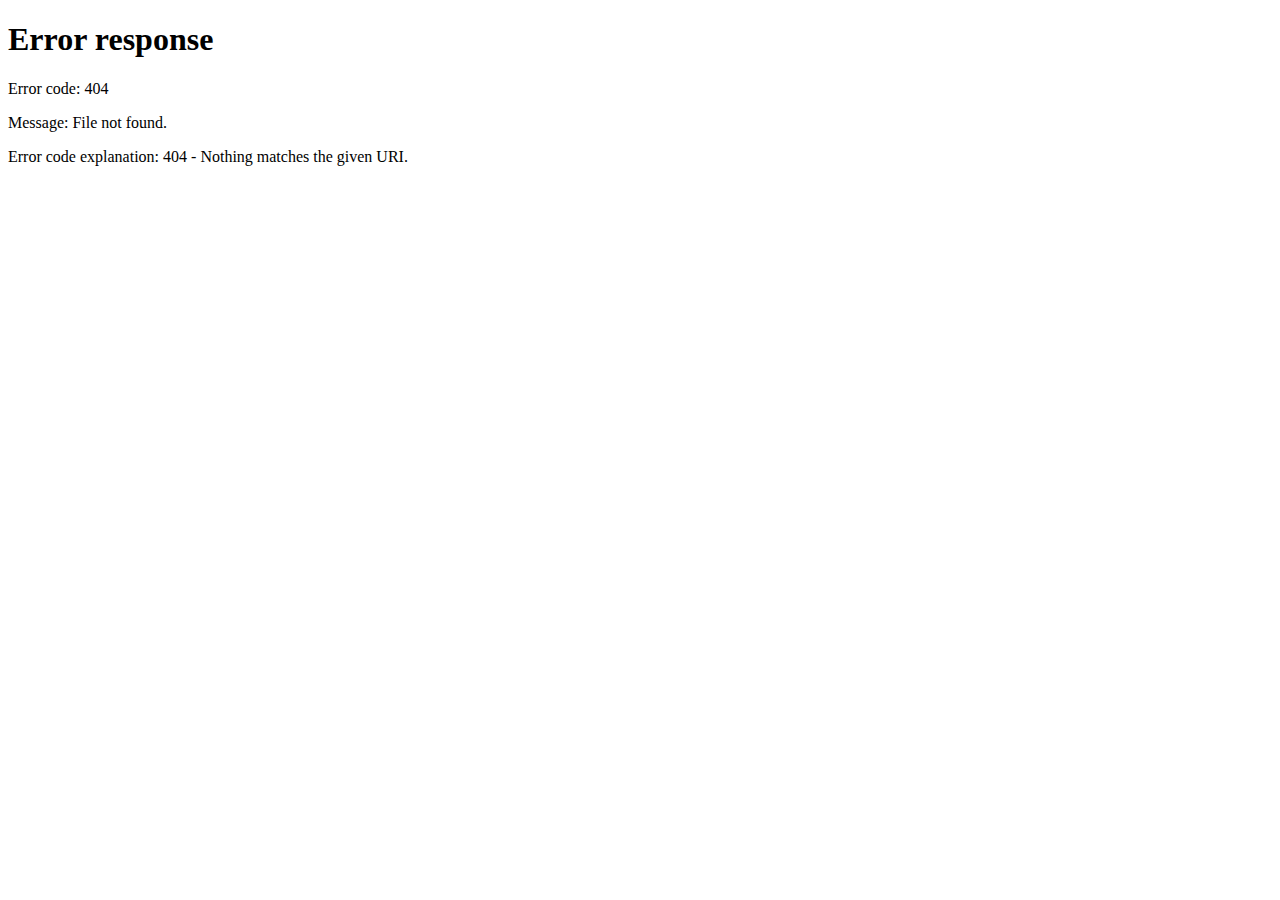
==== commit 3f073ebd: "design" ====
--- a/index.html
+++ b/index.html
@@ -30,9 +30,9 @@
           <div class="d-flex align-items-center justify-content-end">
             <p class="call-info m-0 align-self-end">
               <span>Give us a call at</span>
-              <a href="tel:+8602003479" class="phone-link">860.200.3479</a>
+              <a href="tel:+8602003479">860.200.3479</a>
             </p>
-            <a class="btn-primary desktop-btn" data-bs-toggle="modal" href="#formModal">REQUEST FREE ESTIMATE</a>
+            <a class="btn-primary desktop-btn" href="">REQUEST FREE ESTIMATE</a>
             <a class="btn-primary mobile-btn" href="tel:+8602003479">CLICK TO CALL</a>
           </div>
         </div>
@@ -46,18 +46,19 @@
         <div class="row">
           <div class="col-md-6">
             <div class="hero-content">
-              <h2>Affordable <span id="service">Gutter Cleaning</span> Services in <span id="city">Springfield</span> & the Surrounding Areas</h2>
+              <h2>Affordable <span id="service">Gutter Cleaning</span> Services in Springfield & the Surrounding Areas
+              </h2>
               <p>Gutter cleaning services that are <strong>done right the first time.</strong> Trust your gutters to our
                 decades of experience.</p>
               <div class="hero-btn">
                 <div class="cta-btn">
-                  <a class="" data-bs-toggle="modal" href="#formModal">
+                  <a class="" href="">
                     REQUEST YOUR FREE ESTIMATE
                   </a>
                 </div>
                 <p>
                   <span> or give us a call at </span>
-                  <a href="tel:+8602003479" class="phone-link">860.200.3479</a>
+                  <a href="tel:+8602003479">860.200.3479</a>
                 </p>
               </div>
 
@@ -362,17 +363,19 @@
           <div class="col">
             <h2>Request your free gutter cleaning estimate today</h2>
             <div class="cta-btn">
-              <a class="" data-bs-toggle="modal" href="#formModal"> REQUEST YOUR FREE ESTIMATE </a>
+              <a class="" href=""> REQUEST YOUR FREE ESTIMATE </a>
             </div>
             <p>
               <span> or give us a call at </span>
-              <a href="tel:+8602003479" class="phone-link">860.200.3479</a>
+              <a href="tel:+8602003479">860.200.3479</a>
             </p>
           </div>
         </div>
       </div>
     </div>
   </main>
+
+
 
   <footer class="footer-area">
     <div class="container">
@@ -381,125 +384,40 @@
     </div>
   </footer>
 
-      <!-- Vertically centered scrollable modal -->
-      <div class="modal fade popup-modal" id="formModal" tabindex="-1" aria-hidden="true">
-        <div class="modal-dialog modal-dialog-centered modal-dialog-scrollable modal-lg">
-          <div class="modal-content">
-            <button type="button" class="btn-close" data-bs-dismiss="modal" aria-label="Close"></button>
-            <div class="modal-body">
-              <!-- modal grid -->
-              <div class="row modal-grid">
-                <div class="col-lg-6 estimonial-qoute">
-                  <p>Great service! Clear communication , great follow up, very simple transaction and reasonably priced. I would recommend their service to family and friends! Thanks!!!</p>
-                  <span class="author-name">- Jene D</span>
-                </div>
-                <div class="col-lg-6 popup-qoute-form">
-                  <h4>Please submit your contact details and one of our experts will get back to you shortly.</h4>
-                    <form id="quote-form" method="post">
-                      <div class="form-group">
-                          <label for="yourName">Name</label>
-                          <input type="text" name="name" id="yourName" class="form-control" required>
-                      </div>
-                      <div class="form-group">
-                          <label for="yourEmail">Email</label>
-                          <input type="email" name="email" id="yourEmail" class="form-control" required>
-                      </div>
-                      <div class="form-group">
-                          <label for="service">Service</label>
-                          <select name="service" id="service" required>
-                              <option value="">Choose Service</option>
-                              <option value="Gutter Cleaning">Gutter Cleaning</option>
-                              <option value="Gutter Cleaning & Repair">Gutter Cleaning & Repair</option>
-                          </select>
-                      </div>
-                      <button type="submit" id="submit-btn">Request My Free Quote</button>
-                      <div class="form-bottom">
-                        <p>Your information is 100% secure</p>
-                        <h4>Or call us at 860.200.3479</h4>
-                      </div>
-                  </form>
-                </div>
-              </div><!-- modal grid -->
-            </div>
-          </div>
-        </div>
-      </div>
-
-      <script src="assets/js/bootstrap.bundle.min.js"></script>
-      <script src="assets/js/form.js"></script>
+
+
+
+
+
+
+
+
+  <script src="assets/js/bootstrap.bundle.min.js"></script>
 
 
   <script>
-		// Get the URL parameters as a string
-		let paramsString = window.location.search;
-
-		// Convert the parameters string to an object
-		let params = new URLSearchParams(paramsString);
-
-		// Get the values of the parameters
-		let service = params.get('service');
-		let city = params.get('city');
-    let phone = params.get('phone');
-
-    // Get the anchor tag element by ID
-    let serviceTitle = document.getElementById('service');
-    let cityName = document.getElementById('city');
-    let phoneLinks = document.querySelectorAll('.phone-link');
-
-    // Set the default phone number and remove dots
-    let defaultPhone = '860.200.3479';
-    let defaultServiceText= 'Gutter Cleaning';
-    let defaultCityName= 'Springfield';
-    let defaultPhoneFormatted = defaultPhone.replace(/\./g, '');
-
-
-    
-	/* 	var location = params.get('location');
-		var background = params.get('background');
-		var phone = params.get('phone'); */
-
-
-    // Update the href and link text of the anchor tag
-
-    if(service){
-      // Use Service title from URL parameter
-      serviceTitle.innerText = service;
-    }else{
-      // Use default service title
-      serviceTitle.innerText = defaultServiceText;
+    // Get the URL parameters as a string
+    var paramsString = window.location.search;
+
+    // Convert the parameters string to an object
+    var params = new URLSearchParams(paramsString);
+
+    // Get the values of the parameters
+    var service = params.get('service');
+    var location = params.get('location');
+    var background = params.get('background');
+    var phone = params.get('phone');
+
+    // Update the content of the webpage
+    document.getElementById('service').innerText = service;
+    document.getElementById('location').innerText = location;
+    document.getElementById('phone').innerText = phone;
+
+    // Update the background image of the webpage
+    if (background) {
+      document.body.style.backgroundImage = 'url(' + background + ')';
     }
-
-    if(city){
-      // Use city name from URL parameter
-      cityName.innerText = city;
-    }else{
-      // Use default content
-      cityName.innerText = defaultCityName;
-    }
-
-    for (let i = 0; i < phoneLinks.length; i++) {
-      let phoneLink = phoneLinks[i];
-      if (phone) {
-        // Use phone number from URL parameter and remove dots
-        let phoneFormatted = phone.replace(/\./g, '');
-        phoneLink.href = 'tel:' + phoneFormatted;
-        phoneLink.innerText = phone;
-      } else {
-        // Use default phone number and remove dots
-        phoneLink.href = 'tel:' + defaultPhoneFormatted;
-        phoneLink.innerText = defaultPhone;
-      }
-    }
-
-
-/* 		document.getElementById('location').innerText = location;
-		document.getElementById('phone').innerText = phone; */
-
-		// Update the background image of the webpage
-	/* 	if (background) {
-			document.body.style.backgroundImage = 'url(' + background + ')';
-		} */
-	</script>
+  </script>
 </body>
 
 </html>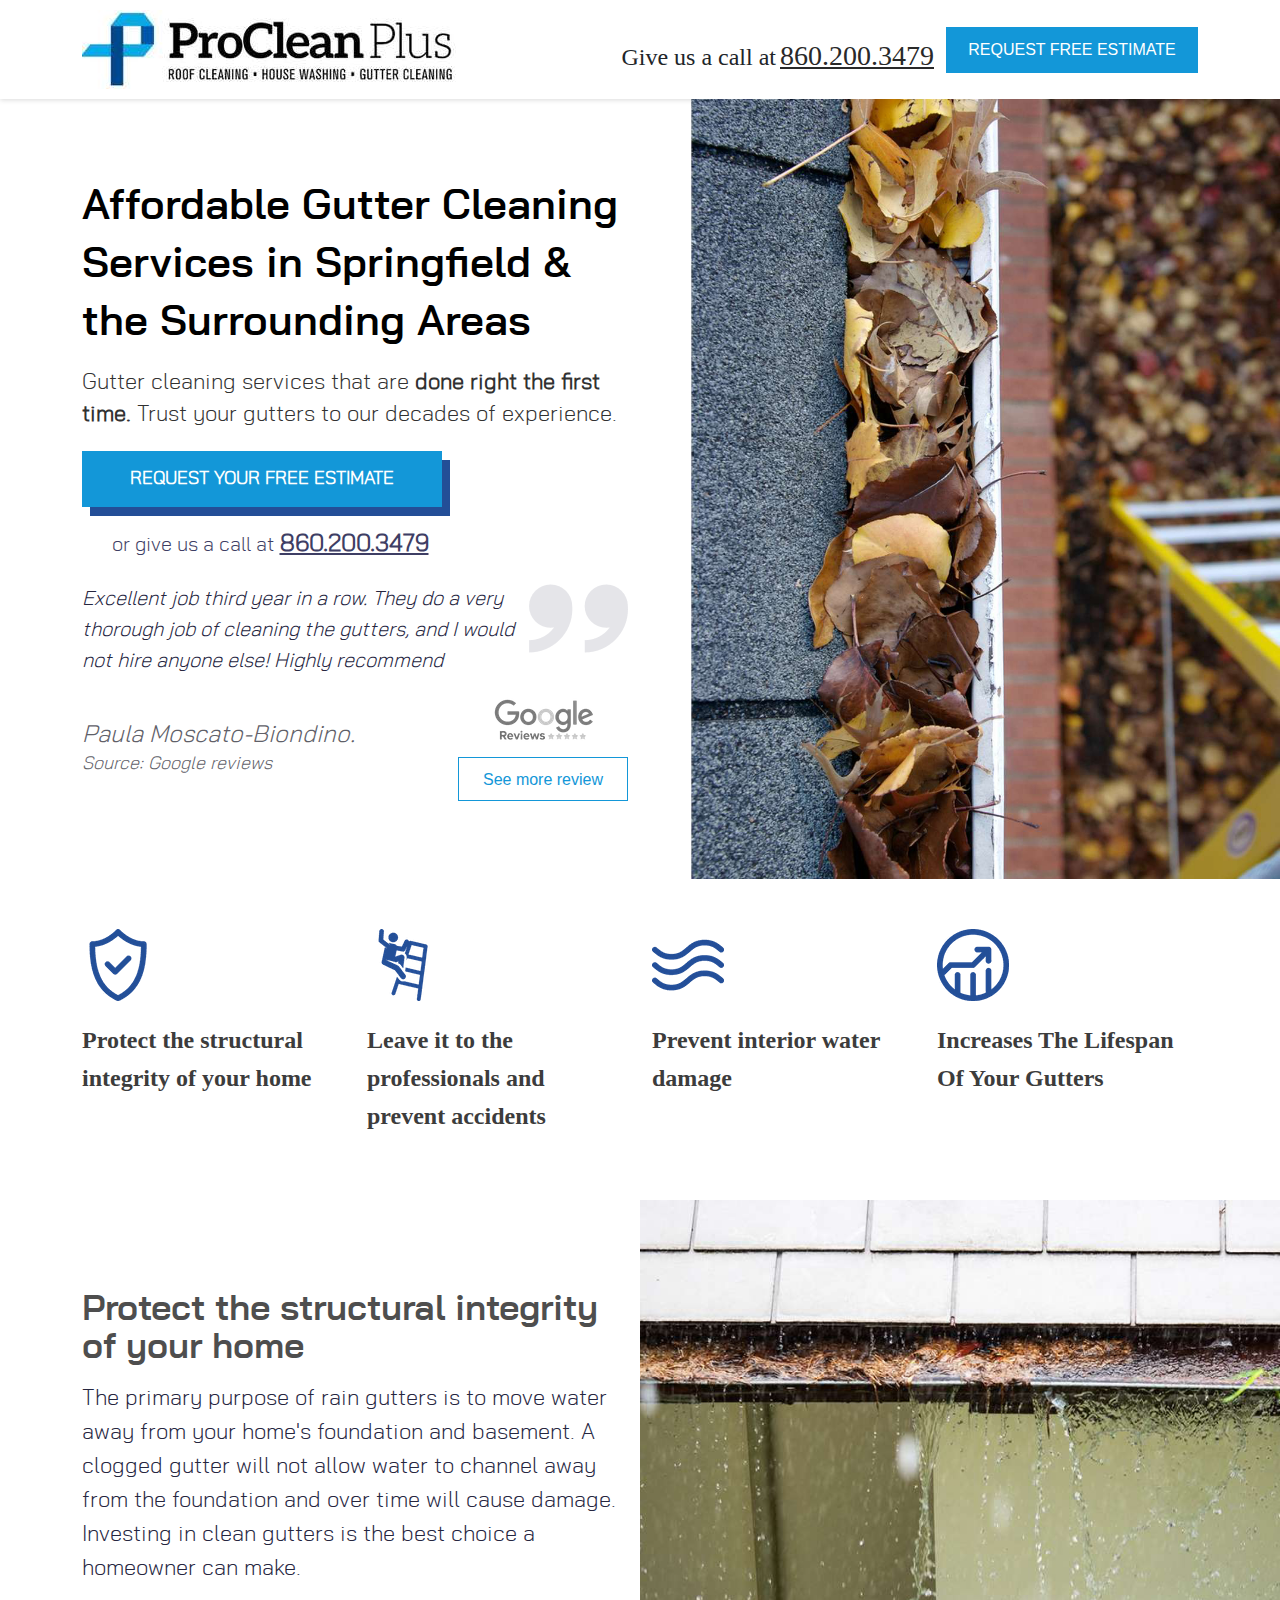
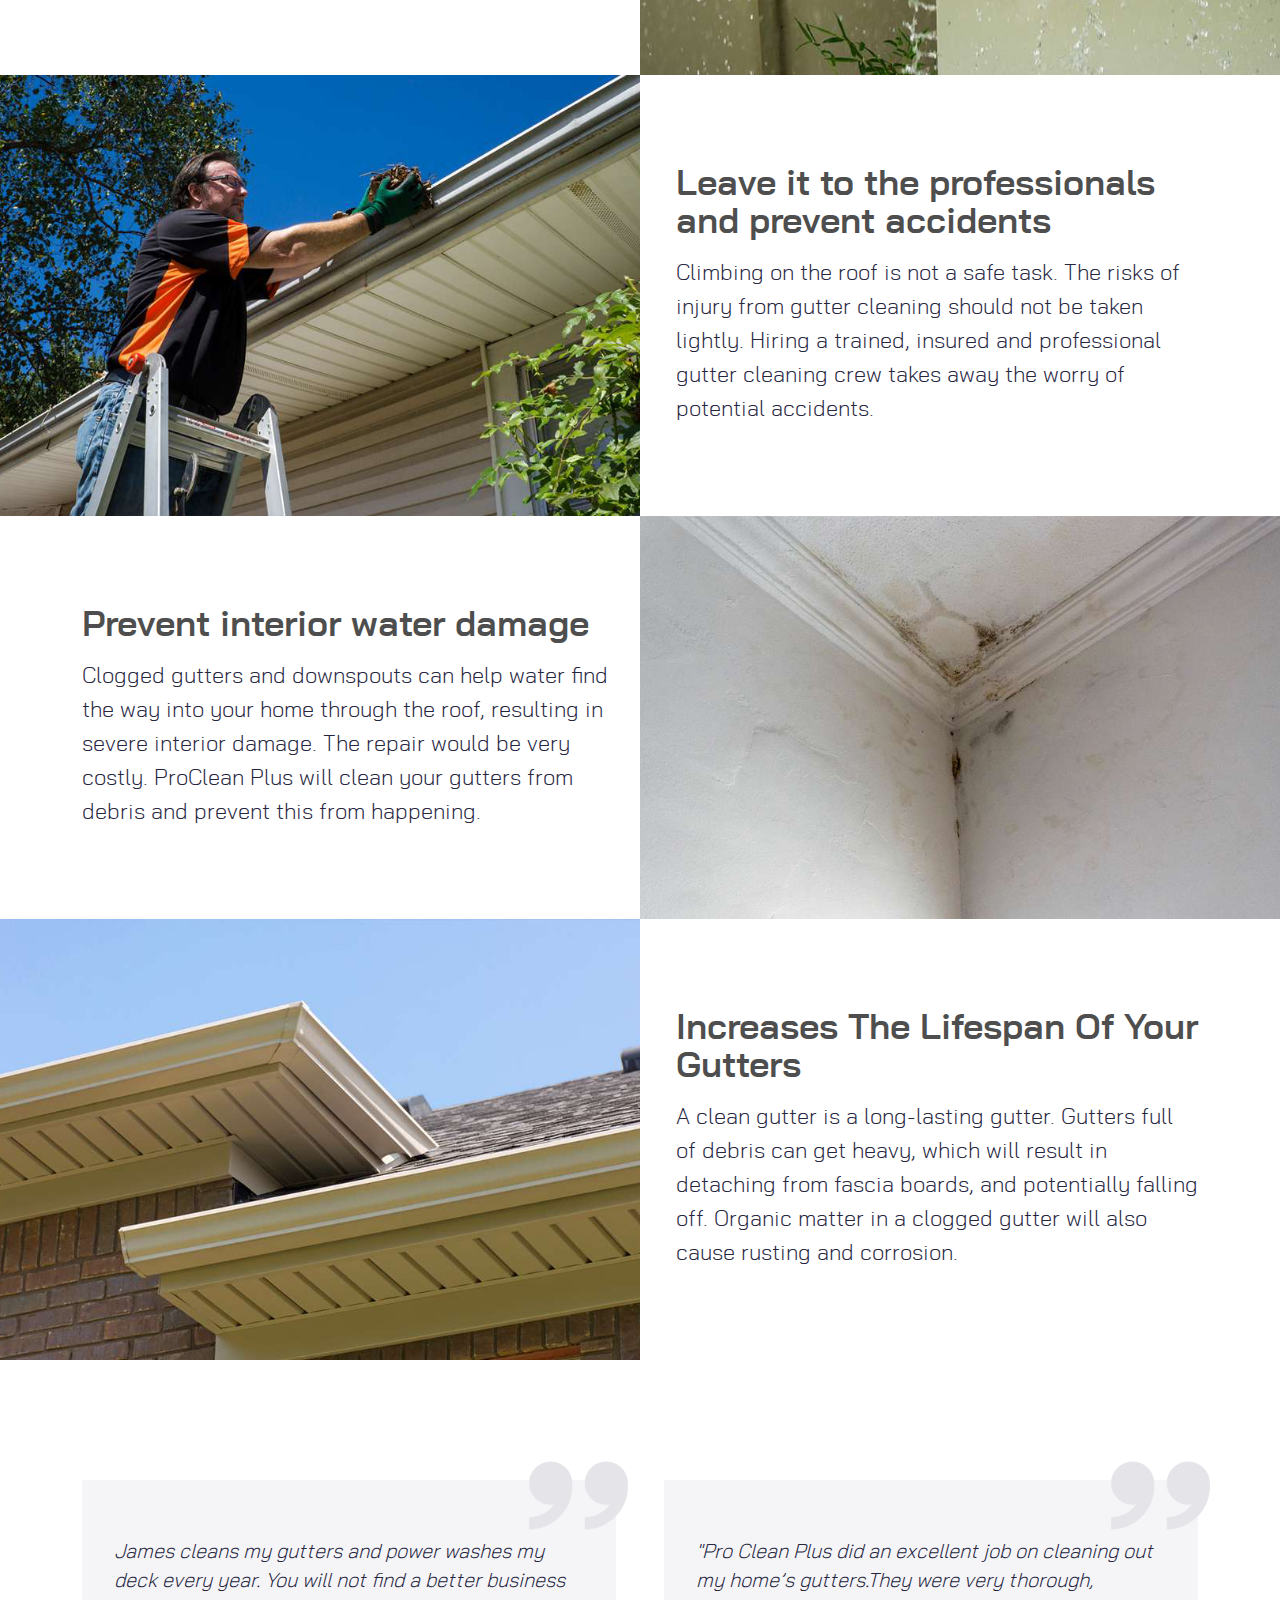
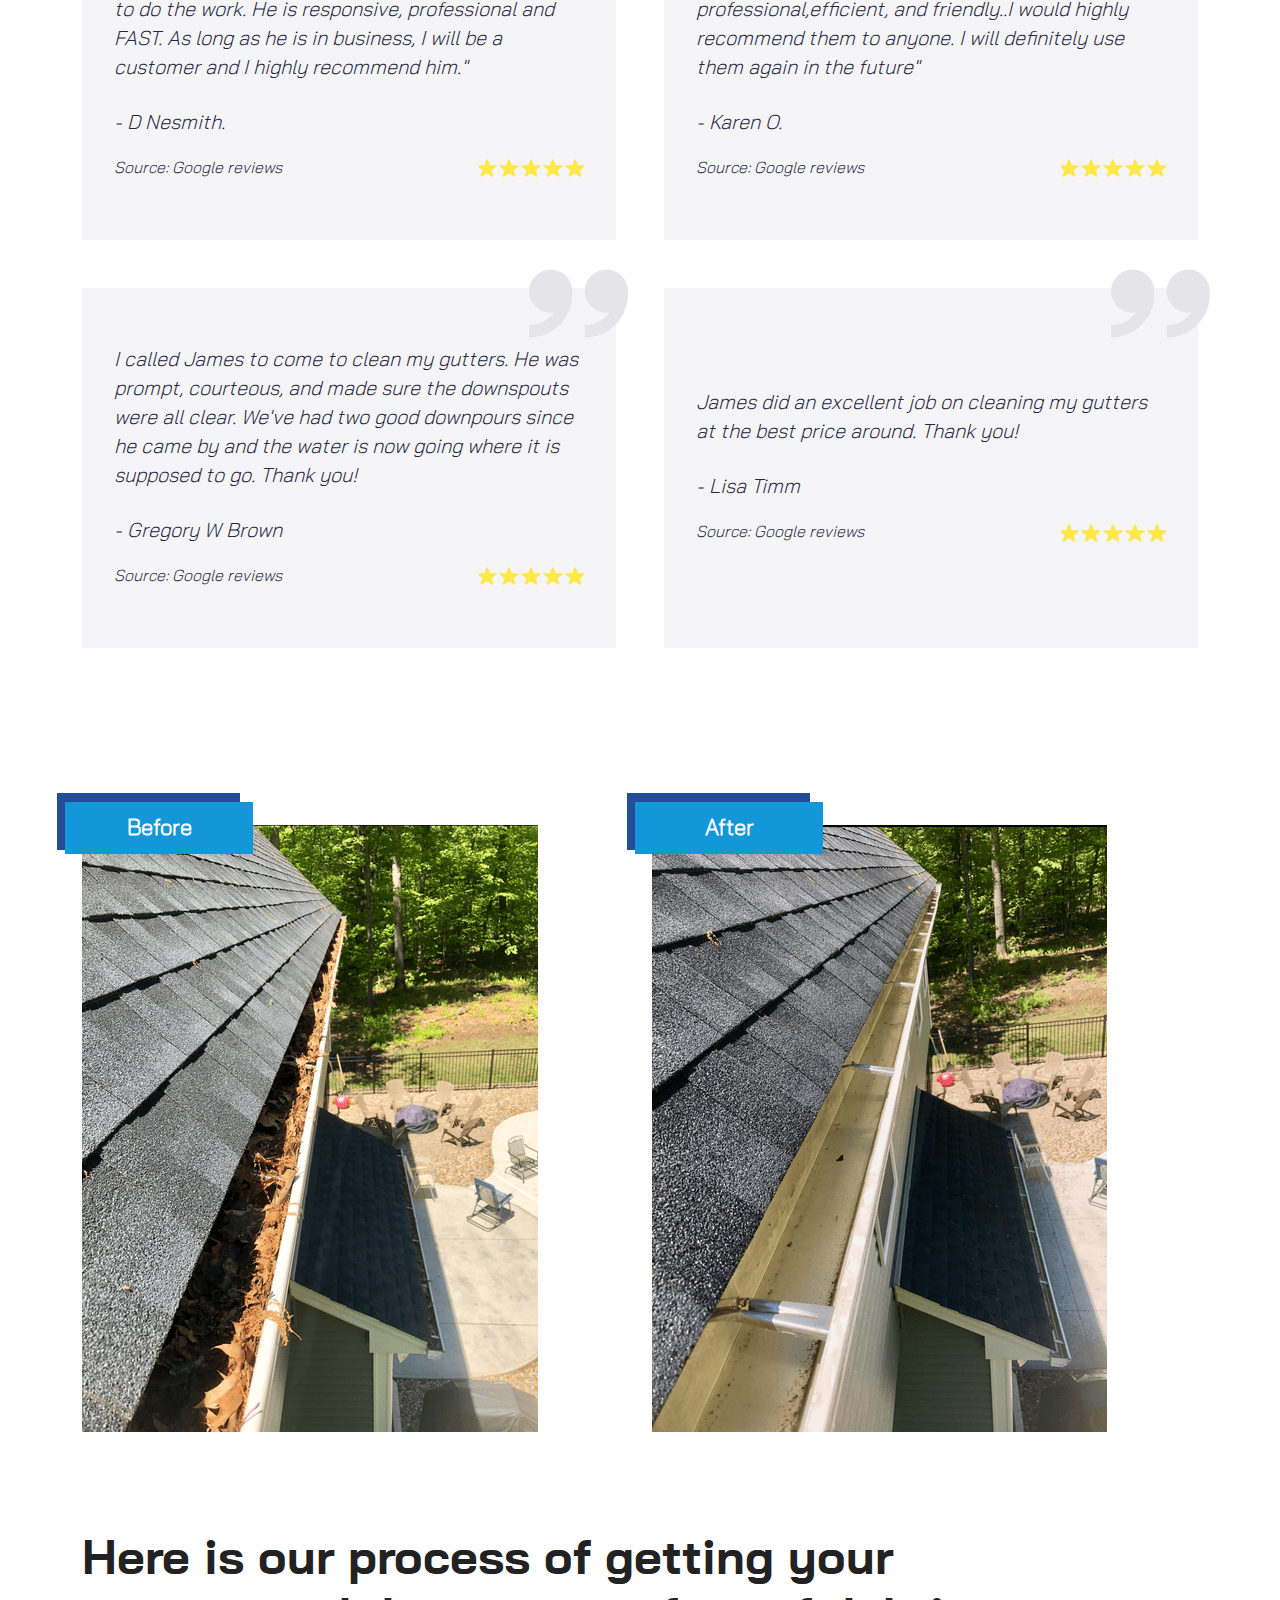
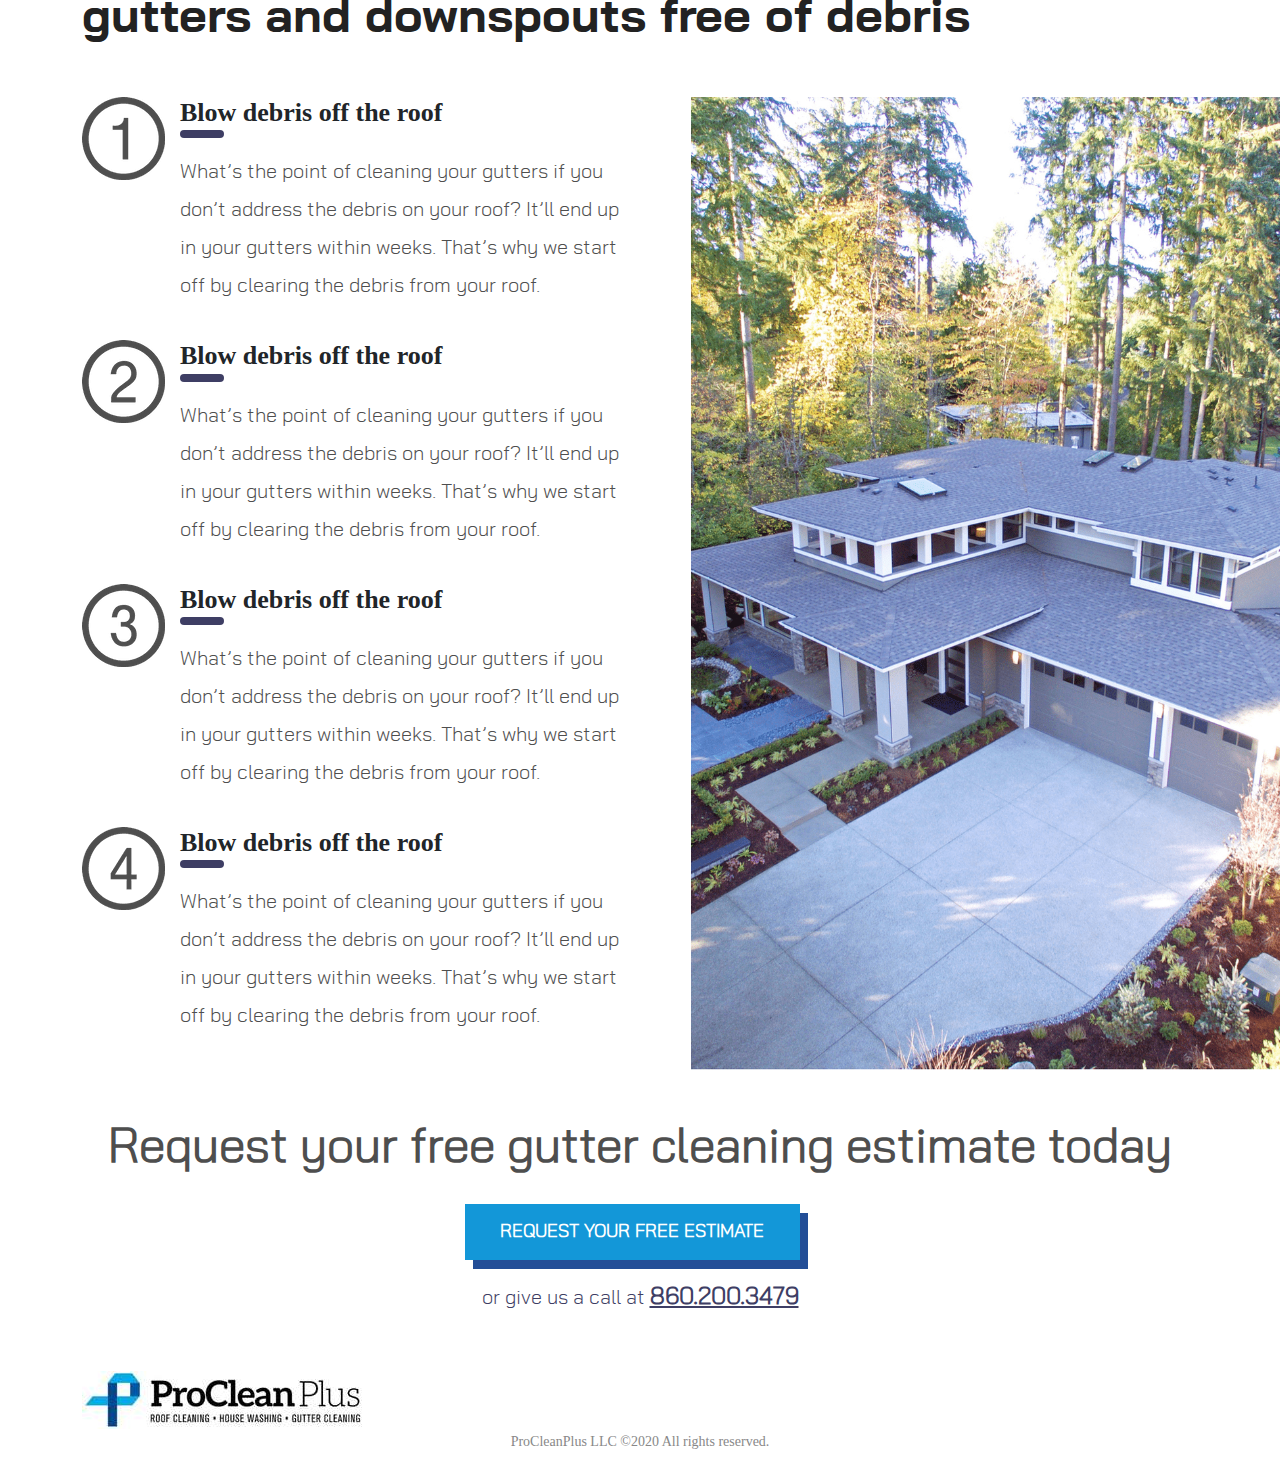
==== commit f8d730ea: "updated code" ====
--- a/index.html
+++ b/index.html
@@ -30,9 +30,9 @@
           <div class="d-flex align-items-center justify-content-end">
             <p class="call-info m-0 align-self-end">
               <span>Give us a call at</span>
-              <a href="tel:+8602003479">860.200.3479</a>
+              <a href="tel:+8602003479" class="phone-link">860.200.3479</a>
             </p>
-            <a class="btn-primary desktop-btn" href="">REQUEST FREE ESTIMATE</a>
+            <a class="btn-primary desktop-btn" data-bs-toggle="modal" href="#formModal">REQUEST FREE ESTIMATE</a>
             <a class="btn-primary mobile-btn" href="tel:+8602003479">CLICK TO CALL</a>
           </div>
         </div>
@@ -46,19 +46,19 @@
         <div class="row">
           <div class="col-md-6">
             <div class="hero-content">
-              <h2>Affordable <span id="service">Gutter Cleaning</span> Services in Springfield & the Surrounding Areas
-              </h2>
+              <h2>Affordable <span id="service">Gutter Cleaning</span> Services in <span id="city">Springfield</span> &
+                the Surrounding Areas</h2>
               <p>Gutter cleaning services that are <strong>done right the first time.</strong> Trust your gutters to our
                 decades of experience.</p>
               <div class="hero-btn">
                 <div class="cta-btn">
-                  <a class="" href="">
+                  <a class="" data-bs-toggle="modal" href="#formModal">
                     REQUEST YOUR FREE ESTIMATE
                   </a>
                 </div>
                 <p>
                   <span> or give us a call at </span>
-                  <a href="tel:+8602003479">860.200.3479</a>
+                  <a href="tel:+8602003479" class="phone-link">860.200.3479</a>
                 </p>
               </div>
 
@@ -363,19 +363,17 @@
           <div class="col">
             <h2>Request your free gutter cleaning estimate today</h2>
             <div class="cta-btn">
-              <a class="" href=""> REQUEST YOUR FREE ESTIMATE </a>
+              <a class="" data-bs-toggle="modal" href="#formModal"> REQUEST YOUR FREE ESTIMATE </a>
             </div>
             <p>
               <span> or give us a call at </span>
-              <a href="tel:+8602003479">860.200.3479</a>
+              <a href="tel:+8602003479" class="phone-link">860.200.3479</a>
             </p>
           </div>
         </div>
       </div>
     </div>
   </main>
-
-
 
   <footer class="footer-area">
     <div class="container">
@@ -384,39 +382,125 @@
     </div>
   </footer>
 
-
-
-
-
-
-
-
+  <!-- Vertically centered scrollable modal -->
+  <div class="modal fade popup-modal" id="formModal" tabindex="-1" aria-hidden="true">
+    <div class="modal-dialog modal-dialog-centered modal-dialog-scrollable modal-lg">
+      <div class="modal-content">
+        <button type="button" class="btn-close" data-bs-dismiss="modal" aria-label="Close"></button>
+        <div class="modal-body">
+          <!-- modal grid -->
+          <div class="row modal-grid">
+            <div class="col-lg-6 estimonial-qoute">
+              <p>Great service! Clear communication , great follow up, very simple transaction and reasonably priced. I
+                would recommend their service to family and friends! Thanks!!!</p>
+              <span class="author-name">- Jene D</span>
+            </div>
+            <div class="col-lg-6 popup-qoute-form">
+              <h4>Please submit your contact details and one of our experts will get back to you shortly.</h4>
+              <form id="quote-form" method="post">
+                <div class="form-group">
+                  <label for="yourName">Name</label>
+                  <input type="text" name="name" id="yourName" class="form-control" required>
+                </div>
+                <div class="form-group">
+                  <label for="yourEmail">Email</label>
+                  <input type="email" name="email" id="yourEmail" class="form-control" required>
+                </div>
+                <div class="form-group">
+                  <label for="service">Service</label>
+                  <select name="service" id="service" required>
+                    <option value="">Choose Service</option>
+                    <option value="Gutter Cleaning">Gutter Cleaning</option>
+                    <option value="Gutter Cleaning & Repair">Gutter Cleaning & Repair</option>
+                  </select>
+                </div>
+                <button type="submit" id="submit-btn">Request My Free Quote</button>
+                <div class="form-bottom">
+                  <p>Your information is 100% secure</p>
+                  <h4>Or call us at 860.200.3479</h4>
+                </div>
+              </form>
+            </div>
+          </div><!-- modal grid -->
+        </div>
+      </div>
+    </div>
+  </div>
 
   <script src="assets/js/bootstrap.bundle.min.js"></script>
+  <script src="assets/js/form.js"></script>
 
 
   <script>
     // Get the URL parameters as a string
-    var paramsString = window.location.search;
+    let paramsString = window.location.search;
 
     // Convert the parameters string to an object
-    var params = new URLSearchParams(paramsString);
+    let params = new URLSearchParams(paramsString);
 
     // Get the values of the parameters
-    var service = params.get('service');
-    var location = params.get('location');
-    var background = params.get('background');
-    var phone = params.get('phone');
-
-    // Update the content of the webpage
-    document.getElementById('service').innerText = service;
-    document.getElementById('location').innerText = location;
-    document.getElementById('phone').innerText = phone;
-
-    // Update the background image of the webpage
-    if (background) {
-      document.body.style.backgroundImage = 'url(' + background + ')';
+    let service = params.get('service');
+    let city = params.get('city');
+    let phone = params.get('phone');
+
+    // Get the anchor tag element by ID
+    let serviceTitle = document.getElementById('service');
+    let cityName = document.getElementById('city');
+    let phoneLinks = document.querySelectorAll('.phone-link');
+
+    // Set the default phone number and remove dots
+    let defaultPhone = '860.200.3479';
+    let defaultServiceText = 'Gutter Cleaning';
+    let defaultCityName = 'Springfield';
+    let defaultPhoneFormatted = defaultPhone.replace(/\./g, '');
+
+
+
+    /* 	var location = params.get('location');
+      var background = params.get('background');
+      var phone = params.get('phone'); */
+
+
+    // Update the href and link text of the anchor tag
+
+    if (service) {
+      // Use Service title from URL parameter
+      serviceTitle.innerText = service;
+    } else {
+      // Use default service title
+      serviceTitle.innerText = defaultServiceText;
     }
+
+    if (city) {
+      // Use city name from URL parameter
+      cityName.innerText = city;
+    } else {
+      // Use default content
+      cityName.innerText = defaultCityName;
+    }
+
+    for (let i = 0; i < phoneLinks.length; i++) {
+      let phoneLink = phoneLinks[i];
+      if (phone) {
+        // Use phone number from URL parameter and remove dots
+        let phoneFormatted = phone.replace(/\./g, '');
+        phoneLink.href = 'tel:' + phoneFormatted;
+        phoneLink.innerText = phone;
+      } else {
+        // Use default phone number and remove dots
+        phoneLink.href = 'tel:' + defaultPhoneFormatted;
+        phoneLink.innerText = defaultPhone;
+      }
+    }
+
+
+    /* 		document.getElementById('location').innerText = location;
+        document.getElementById('phone').innerText = phone; */
+
+		// Update the background image of the webpage
+    /* 	if (background) {
+        document.body.style.backgroundImage = 'url(' + background + ')';
+      } */
   </script>
 </body>
 
